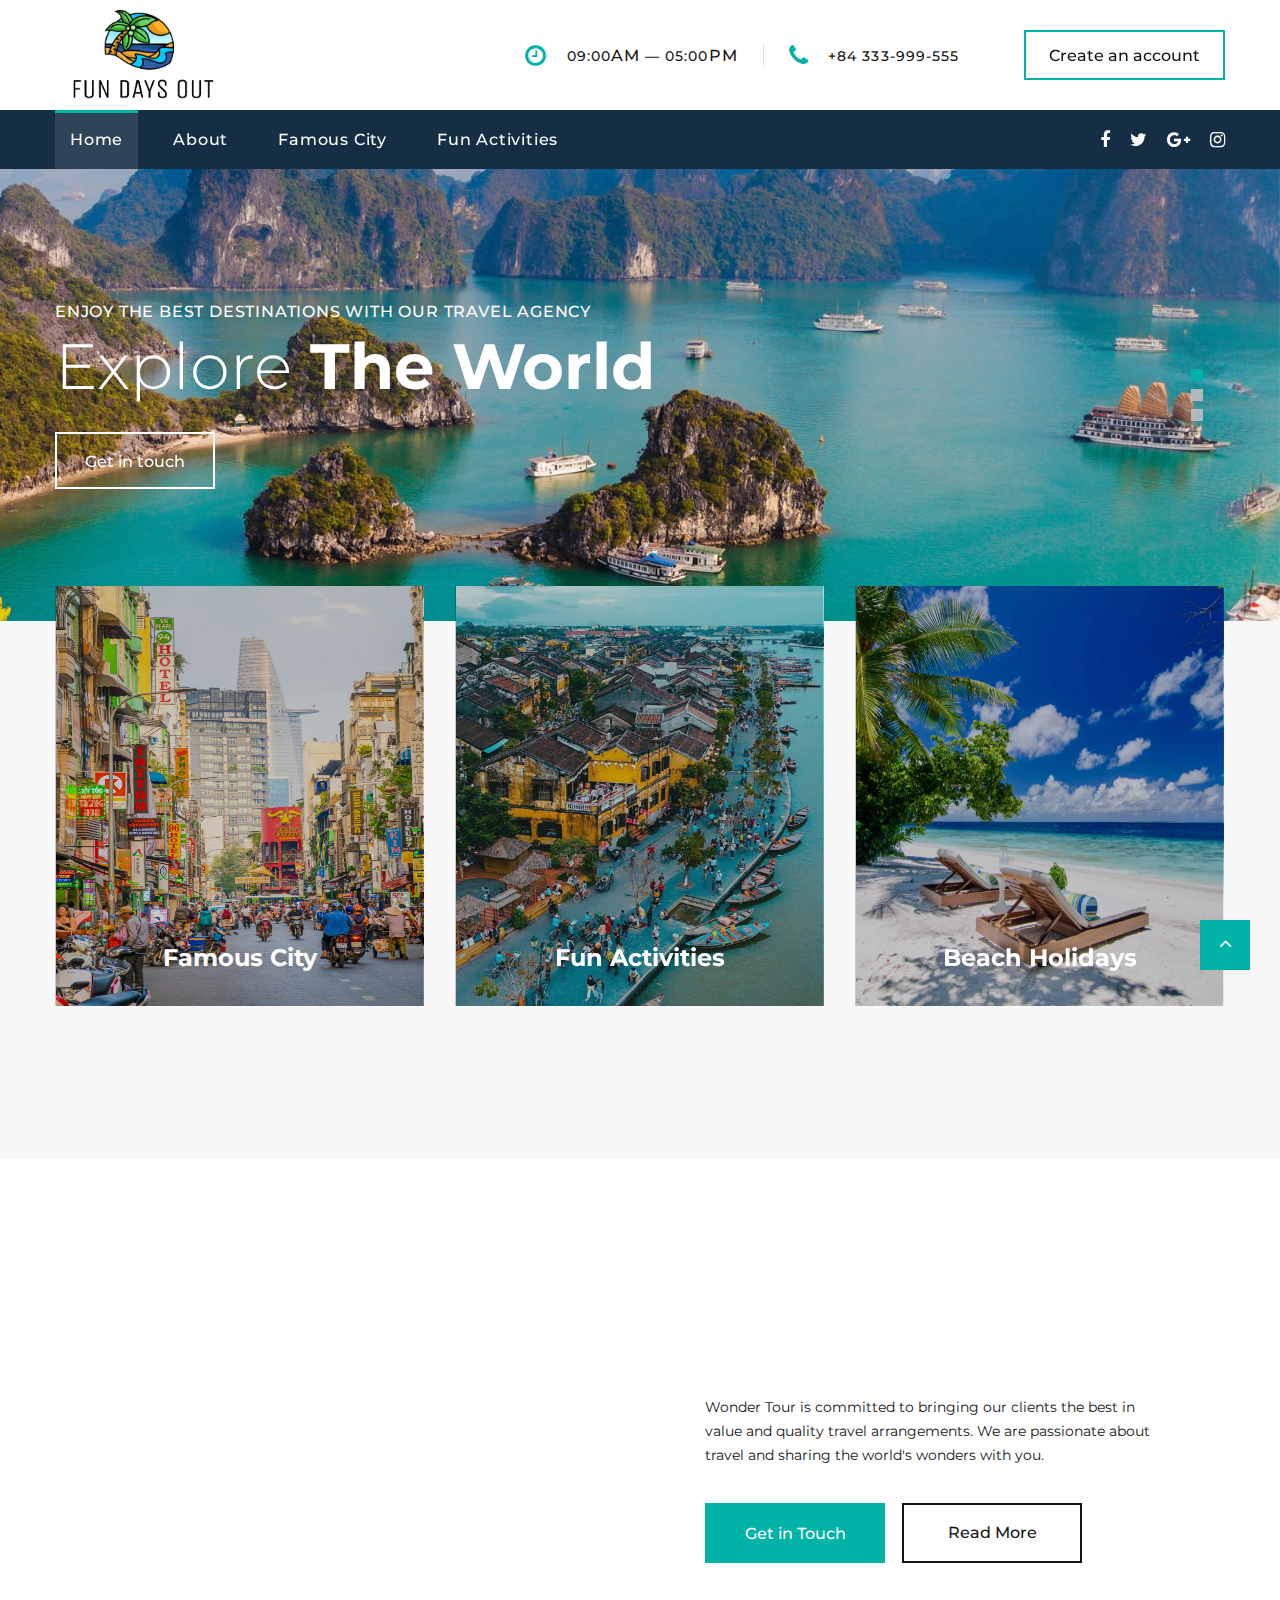
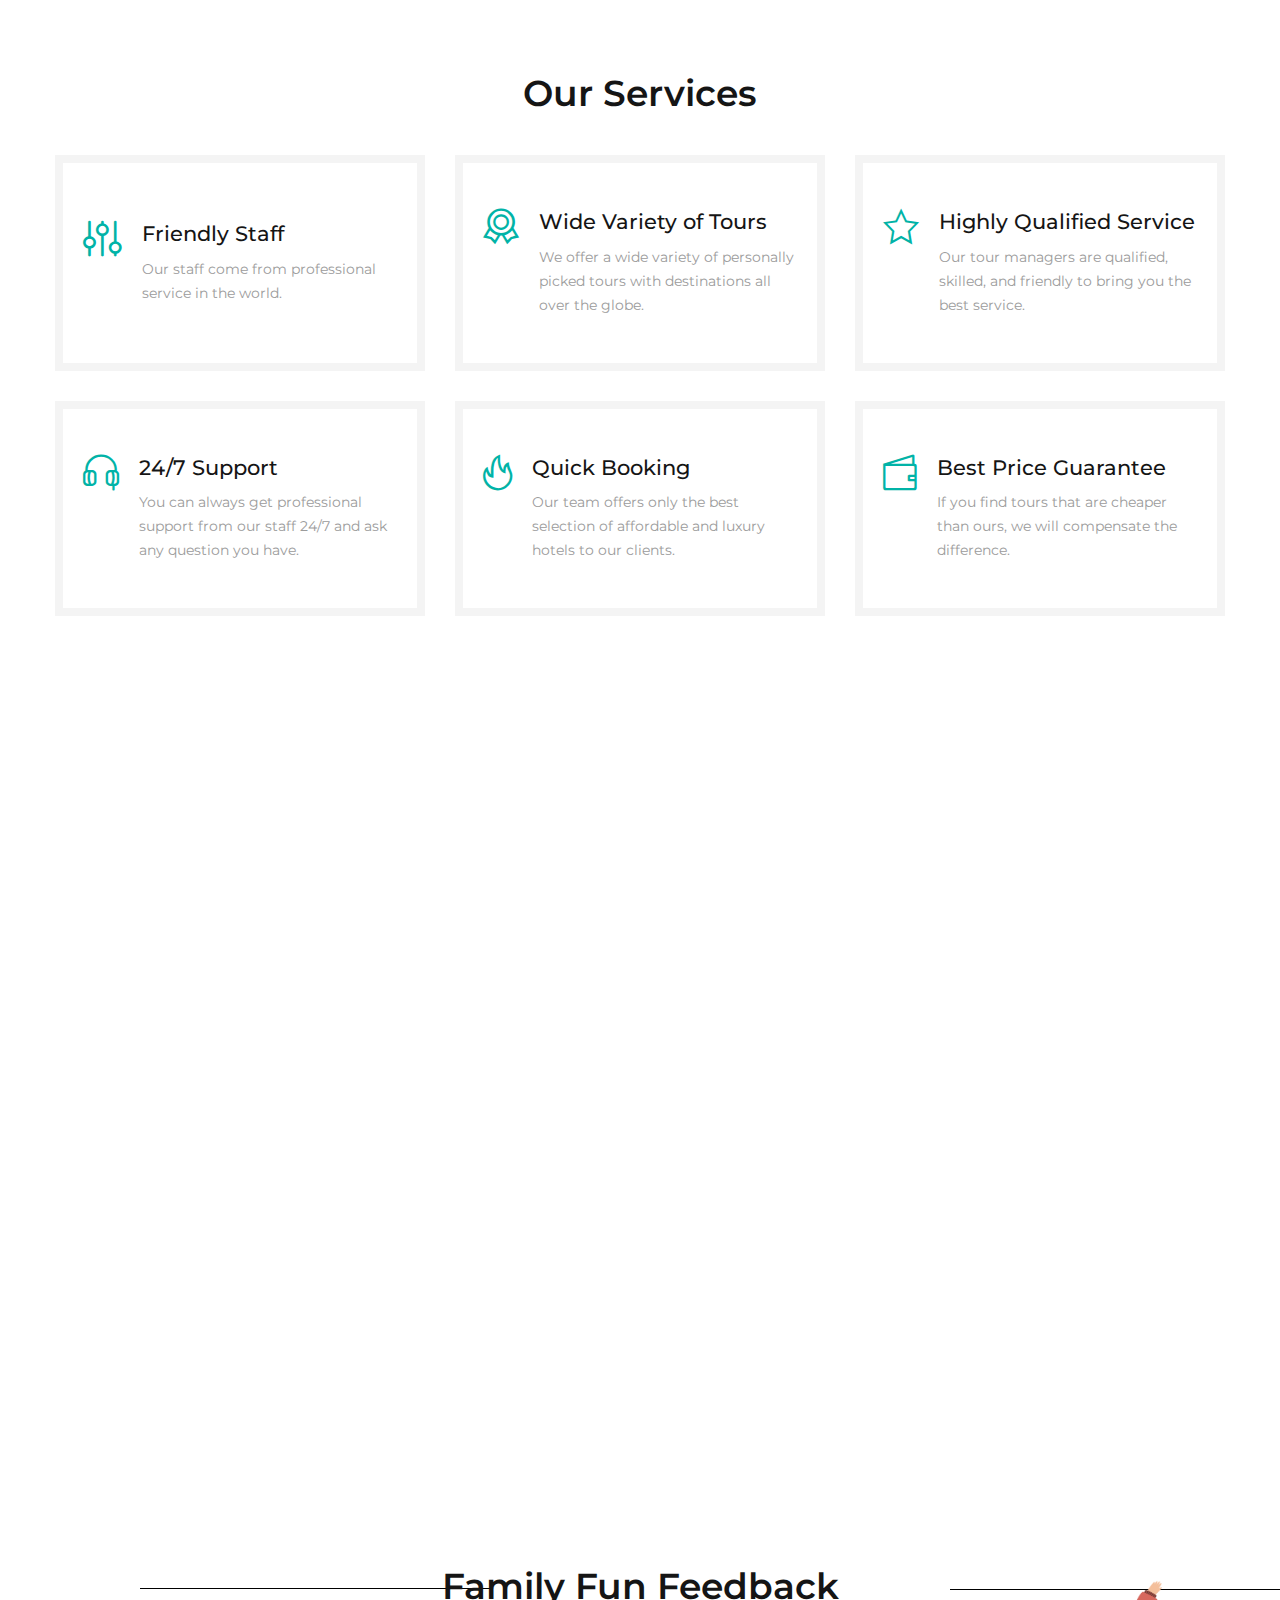
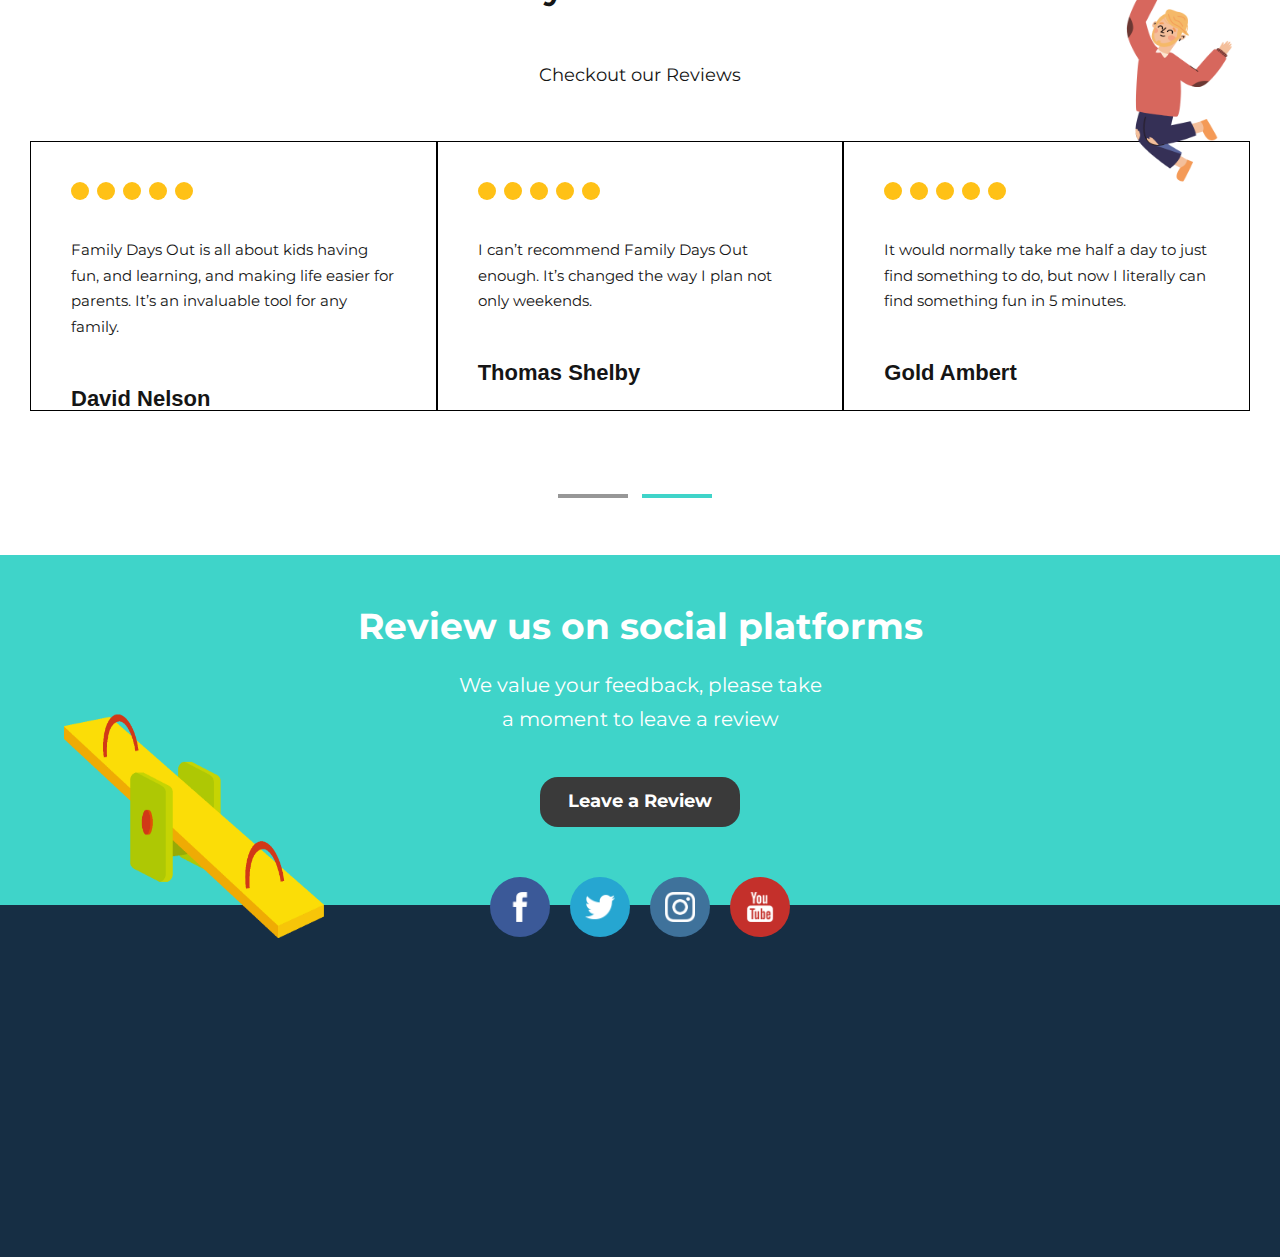
==== index.html @ a9665ef7 "first commit" ====
<!DOCTYPE html>
<html class="wide wow-animation" lang="en">
  <head>
    <title>Home</title>
    <meta name="format-detection" content="telephone=no">
    <meta name="viewport" content="width=device-width, height=device-height, initial-scale=1.0, maximum-scale=1.0, user-scalable=0">
    <meta http-equiv="X-UA-Compatible" content="IE=edge">
    <meta charset="utf-8">
    <link rel="icon" href="images/favicon.ico" type="image/x-icon">
    <!-- Stylesheets-->
    <link rel="stylesheet" type="text/css" href="//fonts.googleapis.com/css?family=Montserrat:400,500,600,700%7CPoppins:400%7CTeko:300,400">
    <link rel="stylesheet" href="css/bootstrap.css">
    <link rel="stylesheet" href="css/fonts.css">
    <link rel="stylesheet" href="css/style.css">
    <style>.ie-panel{display: none;background: #212121;padding: 10px 0;box-shadow: 3px 3px 5px 0 rgba(0,0,0,.3);clear: both;text-align:center;position: relative;z-index: 1;} html.ie-10 .ie-panel, html.lt-ie-10 .ie-panel {display: block;}</style>
  </head>
  <body>
    <div class="ie-panel"><a href="http://windows.microsoft.com/en-US/internet-explorer/"><img src="images/ie8-panel/warning_bar_0000_us.jpg" height="42" width="820" alt="You are using an outdated browser. For a faster, safer browsing experience, upgrade for free today."></a></div>
    <div class="preloader">
      <div class="preloader-body">
        <div class="cssload-container">
          <div class="cssload-speeding-wheel"></div>
        </div>
        <p>Loading...</p>
      </div>
    </div>
      <div class="page">
        <header class="section page-header">
          <!-- RD Navbar-->
          <div class="rd-navbar-wrap">
            <nav class="rd-navbar rd-navbar-corporate" data-layout="rd-navbar-fixed" data-sm-layout="rd-navbar-fixed" data-md-layout="rd-navbar-fixed" data-md-device-layout="rd-navbar-fixed" data-lg-layout="rd-navbar-static" data-lg-device-layout="rd-navbar-fixed" data-xl-layout="rd-navbar-static" data-xl-device-layout="rd-navbar-static" data-xxl-layout="rd-navbar-static" data-xxl-device-layout="rd-navbar-static" data-lg-stick-up-offset="46px" data-xl-stick-up-offset="46px" data-xxl-stick-up-offset="106px" data-lg-stick-up="true" data-xl-stick-up="true" data-xxl-stick-up="true">
              <div class="rd-navbar-collapse-toggle rd-navbar-fixed-element-1" data-rd-navbar-toggle=".rd-navbar-collapse"><span></span></div>
              <div class="rd-navbar-aside-outer">
                <div class="rd-navbar-aside">
                  <!-- RD Navbar Panel-->
                  <div class="rd-navbar-panel">
                    <!-- RD Navbar Toggle-->
                    <button class="rd-navbar-toggle" data-rd-navbar-toggle=".rd-navbar-nav-wrap"><span></span></button>
                    <!-- RD Navbar Brand-->
                    <div class="rd-navbar-brand">
                      <!--Brand--><a class="brand" href="index.html"><img src="images/logo_offical.png" alt="" width="200" height="18" style="width: 170px;"/></a>
                    </div>
                  </div>
                  <div class="rd-navbar-aside-right rd-navbar-collapse">
                    <ul class="rd-navbar-corporate-contacts">
                      <li>
                        <div class="unit unit-spacing-xs">
                          <div class="unit-left"><span class="icon fa fa-clock-o"></span></div>
                          <div class="unit-body">
                            <p>09:00<span>am</span> — 05:00<span>pm</span></p>
                          </div>
                        </div>
                      </li>
                      <li>
                        <div class="unit unit-spacing-xs">
                          <div class="unit-left"><span class="icon fa fa-phone"></span></div>
                          <div class="unit-body"><a class="link-phone" href="tel:#">+84 333-999-555</a></div>
                        </div>
                      </li>
                    </ul><a class="button button-md button-default-outline-2 button-ujarak" href="login.html"> Create an account </a>
                  </div>
                </div>
              </div>
              <div class="rd-navbar-main-outer">
                <div class="rd-navbar-main">
                  <div class="rd-navbar-nav-wrap">
                    <ul class="list-inline list-inline-md rd-navbar-corporate-list-social">
                      <li><a class="icon fa fa-facebook" href="#"></a></li>
                      <li><a class="icon fa fa-twitter" href="#"></a></li>
                      <li><a class="icon fa fa-google-plus" href="#"></a></li>
                      <li><a class="icon fa fa-instagram" href="#"></a></li>
                    </ul>
                    <!-- RD Navbar Nav-->
                    <ul class="rd-navbar-nav">
                      <li class="rd-nav-item active"><a class="rd-nav-link" href="index.html">Home</a>
                      </li>
                      <li class="rd-nav-item"><a class="rd-nav-link" href="about.html">About</a>
                      </li>
                      <li class="rd-nav-item"><a class="rd-nav-link" href="famouseCity.html">Famous City</a>
                      </li>
                      <li class="rd-nav-item"><a class="rd-nav-link" href="FunActivities.html">Fun Activities</a>
                      </li>
                    </ul>
                  </div>
                </div>
              </div>
            </nav>
          </div>
        </header>
        <!-- Swiper-->
        <section class="section swiper-container swiper-slider swiper-slider-corporate swiper-pagination-style-2" data-loop="true" data-autoplay="5000" data-simulate-touch="true" data-nav="false" data-direction="vertical">
          <div class="swiper-wrapper text-left">
            <div class="swiper-slide context-dark" data-slide-bg="images/bien6.jpeg" >
              <div class="swiper-slide-caption section-md">
                <div class="container">
                  <div class="row">
                    <div class="col-md-10">
                      <h6 class="text-uppercase" data-caption-animate="fadeInRight" data-caption-delay="0">Enjoy the Best Destinations with Our Travel Agency</h6>
                      <h2 class="oh font-weight-light" data-caption-animate="slideInUp" data-caption-delay="100"><span>Explore</span><span class="font-weight-bold"> The World</span></h2><a class="button button-default-outline button-ujarak" href="#" data-caption-animate="fadeInLeft" data-caption-delay="0">Get in touch</a>
                    </div>
                  </div>
                </div>
              </div>
            </div>
            <div class="swiper-slide context-dark" data-slide-bg="images/bana2.png">
              <div class="swiper-slide-caption section-md">
                <div class="container">
                  <div class="row">
                    <div class="col-md-10">
                      <h6 class="text-uppercase" data-caption-animate="fadeInRight" data-caption-delay="0">A team of professional Travel Experts</h6>
                      <h2 class="oh font-weight-light" data-caption-animate="slideInUp" data-caption-delay="100"><span>Trust</span><span class="font-weight-bold"> Our Experience</span></h2><a class="button button-default-outline button-ujarak" href="#" data-caption-animate="fadeInLeft" data-caption-delay="0">Get in touch</a>
                    </div>
                  </div>
                </div>
              </div>
            </div>
            <div class="swiper-slide context-dark" data-slide-bg="images/city.jpeg">
              <div class="swiper-slide-caption section-md">
                <div class="container">
                  <div class="row">
                    <div class="col-md-10">
                      <h6 class="text-uppercase" data-caption-animate="fadeInRight" data-caption-delay="0">Build your Next Holiday Trip with Us</h6>
                      <h2 class="oh font-weight-light" data-caption-animate="slideInUp" data-caption-delay="100"><span>Funs</span><span class="font-weight-bold"> thing to do</span></h2><a class="button button-default-outline button-ujarak" href="#" data-caption-animate="fadeInLeft" data-caption-delay="0">Get in touch</a>
                    </div>
                  </div>
                </div>
              </div>
            </div>
          </div>
          <!-- Swiper Pagination-->
          <div class="swiper-pagination"></div>
        </section>
        <!-- Section Box Categories-->
        <section class="section section-lg section-top-1 bg-gray-4">
          <div class="container offset-negative-1">
            <div class="box-categories cta-box-wrap">
              <div class="box-categories-content">
                <div class="row justify-content-center">
                  <div class="col-md-4 wow fadeInDown col-9" data-wow-delay=".2s">
                    <ul class="list-marked-2 box-categories-list">
                      <li><a href="#"><img class="img1" src="images/fmct2.jpeg" alt="" style="width: 368px; height: 420px;"/></a>
                        <h5 class="box-categories-title" style="z-index: 1; ">Famous City</h5>
                      </li>
                    </ul>
                    <div class="opacity1"></div>
                  </div>
                  <div class="col-md-4 wow fadeInDown col-9" data-wow-delay=".2s">
                    <ul class="list-marked-2 box-categories-list">
                      <li><a href="#"><img class="img1" src="images/img3.jpeg" alt="" style="width: 368px; height: 420px;"></a>
                        <h5 class="box-categories-title" style="z-index: 1;">Fun Activities</h5>
                      </li>
                    </ul>
                    <div class="opacity1"></div>
                  </div>
                  <div class="col-md-4 wow fadeInDown col-9" data-wow-delay=".2s">
                    <ul class="list-marked-2 box-categories-list">
                      <li><a href="#"><img class="img1" src="images/beachholiday.jpeg" alt="" style="width: 368px; height: 420px;"> </a>
                        <h5 class="box-categories-title" style="z-index: 1;">Beach Holidays</h5>
                      </li>
                    </ul>
                    <div class="opacity1"></div>
                  </div>
                </div>
              </div>
            </div><a class="link-classic wow fadeInUp" href="#">Other Tours<span></span></a>
            <!-- Owl Carousel-->
          </div>
        </section>

        <!-- Discover New Horizons-->

        <section class="section section-sm section-first bg-default text-md-left">
          <div class="container">
            <div class="row row-50 align-items-center justify-content-center justify-content-xl-between">
              <div class="col-lg-6 text-center wow fadeInUp"><img src="images/beach1.jpeg" alt="" width="556" height="382"/>
              </div>
              <div class="col-lg-6 wow fadeInRight" data-wow-delay=".1s">
                <div class="box-width-lg-470">
                  <h3>Discover New Horizons</h3>
                  <!-- Bootstrap tabs-->
                  <div class="tabs-custom tabs-horizontal tabs-line tabs-line-big tabs-line-style-2 text-center text-md-left" id="tabs-7">
                    <!-- Nav tabs-->
                    <ul class="nav nav-tabs">
                      <li class="nav-item" role="presentation"><a class="nav-link active" href="#tabs-7-1" data-toggle="tab">About us</a></li>
                      <li class="nav-item" role="presentation"><a class="nav-link" href="#tabs-7-2" data-toggle="tab">Why choose us</a></li>
                      <li class="nav-item" role="presentation"><a class="nav-link" href="#tabs-7-3" data-toggle="tab">Our mission</a></li>
                    </ul>
                    <!-- Tab panes-->
                    <div class="tab-content">
                      <div class="tab-pane fade show active" id="tabs-7-1">
                        <p>Wonder Tour is committed to bringing our clients the best in value and quality travel arrangements. We are passionate about travel and sharing the world's wonders with you.</p>
                        <div class="group-md group-middle"><a class="button button-secondary button-pipaluk" href="contact-us.html">Get in Touch</a><a class="button button-black-outline button-md" href="about.html">Read More</a></div>
                      </div>
                      <div class="tab-pane fade" id="tabs-7-2">
                        <p>We are proud to offer excellent quality and value for money in our tours, which give you the chance to experience your chosen destination in an authentic and exciting way.</p>
                        <div class="group-md group-middle"><a class="button button-secondary button-pipaluk" href="contact-us.html">Get in Touch</a><a class="button button-black-outline button-md" href="about.html">Read More</a></div>
                      </div>
                      <div class="tab-pane fade" id="tabs-7-3">
                        <p>Our mission is to provide the ultimate travel planning experience while becoming a one-stop shop for every travel service available in the industry.</p>
                        <div class="group-md group-middle"><a class="button button-secondary button-pipaluk" href="contact-us.html">Get in Touch</a><a class="button button-black-outline button-md" href="about.html">Read More</a></div>
                      </div>
                    </div>
                  </div>
                </div>
              </div>
            </div>
          </div>
        </section>
        <!--	Our Services-->
        <section class="section section-sm">
          <div class="container">
            <h3>Our Services</h3>
            <div class="row row-30">
              <div class="col-sm-6 col-lg-4">
                <article class="box-icon-classic">
                  <div class="unit box-icon-classic-body flex-column flex-md-row text-md-left flex-lg-column text-lg-center flex-xl-row text-xl-left">
                    <div class="unit-left">
                      <div class="box-icon-classic-icon fl-bigmug-line-equalization3"></div>
                    </div>
                    <div class="unit-body">
                      <h5 class="box-icon-classic-title"><a href="#">Friendly Staff</a></h5>
                      <p class="box-icon-classic-text">Our staff come from professional service in the world.</p>
                    </div>
                  </div>
                </article>
              </div>
              <div class="col-sm-6 col-lg-4">
                <article class="box-icon-classic">
                  <div class="unit box-icon-classic-body flex-column flex-md-row text-md-left flex-lg-column text-lg-center flex-xl-row text-xl-left">
                    <div class="unit-left">
                      <div class="box-icon-classic-icon fl-bigmug-line-circular220"></div>
                    </div>
                    <div class="unit-body">
                      <h5 class="box-icon-classic-title"><a href="#">Wide Variety of Tours</a></h5>
                      <p class="box-icon-classic-text">We offer a wide variety of personally picked tours with destinations all over the globe.</p>
                    </div>
                  </div>
                </article>
              </div>
              <div class="col-sm-6 col-lg-4">
                <article class="box-icon-classic">
                  <div class="unit box-icon-classic-body flex-column flex-md-row text-md-left flex-lg-column text-lg-center flex-xl-row text-xl-left">
                    <div class="unit-left">
                      <div class="box-icon-classic-icon fl-bigmug-line-favourites5"></div>
                    </div>
                    <div class="unit-body">
                      <h5 class="box-icon-classic-title"><a href="#">Highly Qualified Service</a></h5>
                      <p class="box-icon-classic-text">Our tour managers are qualified, skilled, and friendly to bring you the best service.</p>
                    </div>
                  </div>
                </article>
              </div>
              <div class="col-sm-6 col-lg-4">
                <article class="box-icon-classic">
                  <div class="unit box-icon-classic-body flex-column flex-md-row text-md-left flex-lg-column text-lg-center flex-xl-row text-xl-left">
                    <div class="unit-left">
                      <div class="box-icon-classic-icon fl-bigmug-line-headphones32"></div>
                    </div>
                    <div class="unit-body">
                      <h5 class="box-icon-classic-title"><a href="#">24/7 Support</a></h5>
                      <p class="box-icon-classic-text">You can always get professional support from our staff 24/7 and ask any question you have.</p>
                    </div>
                  </div>
                </article>
              </div>
              <div class="col-sm-6 col-lg-4">
                <article class="box-icon-classic">
                  <div class="unit box-icon-classic-body flex-column flex-md-row text-md-left flex-lg-column text-lg-center flex-xl-row text-xl-left">
                    <div class="unit-left">
                      <div class="box-icon-classic-icon fl-bigmug-line-hot67"></div>
                    </div>
                    <div class="unit-body">
                      <h5 class="box-icon-classic-title"><a href="#">Quick Booking</a></h5>
                      <p class="box-icon-classic-text">Our team offers only the best selection of affordable and luxury hotels to our clients.</p>
                    </div>
                  </div>
                </article>
              </div>
              <div class="col-sm-6 col-lg-4">
                <article class="box-icon-classic">
                  <div class="unit box-icon-classic-body flex-column flex-md-row text-md-left flex-lg-column text-lg-center flex-xl-row text-xl-left">
                    <div class="unit-left">
                      <div class="box-icon-classic-icon fl-bigmug-line-wallet26"></div>
                    </div>
                    <div class="unit-body">
                      <h5 class="box-icon-classic-title"><a href="#">Best Price Guarantee</a></h5>
                      <p class="box-icon-classic-text">If you find tours that are cheaper than ours, we will compensate the difference.</p>
                    </div>
                  </div>
                </article>
              </div>
            </div>
          </div>
        </section>
        <!-- Hot tours-->
        <section class="section section-sm bg-default">
          <div class="container">
            <h3 class="oh-desktop"><span class="d-inline-block wow slideInDown">Hot Tours</span></h3>
            <div class="row row-sm row-40 row-md-50">
              <div class="col-sm-6 col-md-12 wow fadeInRight">
                <!-- Product Big-->
                <article class="product-big">
                  <div class="unit flex-column flex-md-row align-items-md-stretch">
                    <div class="unit-left"><a class="product-big-figure" href="#"><img src="images/da-nang-beach.jpeg" alt="" width="600" height="366"/></a></div>
                    <div class="unit-body">
                      <div class="product-big-body">
                        <h5 class="product-big-title"><a href="#">Phu Quoc, Viet Nam</a></h5>
                        <div class="group-sm group-middle justify-content-start">
                          <div class="product-big-rating"><span class="icon material-icons-star"></span><span class="icon material-icons-star"></span><span class="icon material-icons-star"></span><span class="icon material-icons-star"></span><span class="icon material-icons-star_half"></span></div><a class="product-big-reviews" href="#">4 customer reviews</a>
                        </div>
                        <p class="product-big-text">Phu Quoc is home to many of the most beautiful beaches in Vietnam. As an island located on the sea, the climate here is very cool</p><a class="button button-black-outline button-ujarak" href="#">Buy This Tour</a>
                        <div class="product-big-price-wrap"><span class="product-big-price">$790</span></div>
                      </div>
                    </div>
                  </div>
                </article>
              </div>
              <div class="col-sm-6 col-md-12 wow fadeInLeft">
                <!-- Product Big-->
                <article class="product-big">
                  <div class="unit flex-column flex-md-row align-items-md-stretch">
                    <div class="unit-left"><a class="product-big-figure" href="#"><img src="images/pottery.jpeg" alt="" width="600" height="366"/></a></div>
                    <div class="unit-body">
                      <div class="product-big-body">
                        <h5 class="product-big-title"><a href="#">Lang Gom Bat Trang</a></h5>
                        <div class="group-sm group-middle justify-content-start">
                          <div class="product-big-rating"><span class="icon material-icons-star"></span><span class="icon material-icons-star"></span><span class="icon material-icons-star"></span><span class="icon material-icons-star"></span><span class="icon material-icons-star_half"></span></div><a class="product-big-reviews" href="#">5 customer reviews</a>
                        </div>
                        <p class="product-big-text">This is the place where artisans create extremely skillful and intricately carved handicrafts</p><a class="button button-black-outline button-ujarak" href="#">Buy This Tour</a>
                        <div class="product-big-price-wrap"><span class="product-big-price" id="lineth">$89</span></div>
                      </div>
                    </div>
                  </div>
                </article>

                
              </div>
            </div>
          </div>
        </section>
        <!-- Feedback -->
        <div class="containerFeedback">
          <div class="headFeedback"">
            <h3 class="font">Family Fun Feedback</h3>
            <div style="height: 1px; width:350px; background-color: black; margin-left: 140px; margin-top: -20px;"></div>
            <div style="height: 1px; width:350px; background-color: black; margin-left: 950px; margin-top: 0px;"></div>
            <p class="font" style="margin-top: 70px; font-size: 18px;">Checkout our Reviews</p>
            <div class="fb-box">
              <div class="fback">
                <div class="rattingbar">
                  <ul>
                    <li class="activee"></li>
                    <li class="activee"></li>
                    <li class="activee"></li>
                    <li class="activee"></li>
                    <li class="activee"></li>
                  </ul>
                </div>
                  <div class="proContent" >Family Days Out is all about kids having fun, and learning, and making life easier for parents. It’s an invaluable tool for any family.</div>
                  <div class="nameProContent"> David Nelson</div>
                <!-- </div> -->
              </div>
              <div class="fback">
                <div class="rattingbar">
                  <ul>
                    <li class="activee"></li>
                    <li class="activee"></li>
                    <li class="activee"></li>
                    <li class="activee"></li>
                    <li class="activee"></li>
                  </ul>
                </div>
                  <div class="proContent">I can’t recommend Family Days Out enough. It’s changed the way I plan not only weekends.</div>
                  <div class="nameProContent"> Thomas Shelby</div>
              </div>
              <div class="fback">
                <div class="rattingbar">
                  <ul>
                    <li class="activee"></li>
                    <li class="activee"></li>
                    <li class="activee"></li>
                    <li class="activee"></li>
                    <li class="activee"></li>
                  </ul>
                </div>
                  <div class="proContent">It would normally take me half a day to just find something to do, but now I literally can find something fun in 5 minutes.</div>
                  <div class="nameProContent"> Gold Ambert</div>
              </div>
            </div>
          </div>
        </div>

        <div class="Spam">
          <button id="spam1"></button>
          <button id="spam2"></button>
        </div>

        <img src="images/dancingMan.png" id="dancingMan">

        <!-- prefooter -->
        <div class="preFooter">
          <h3 class="h3Footer"> Review us on social platforms</h3>
          <p class="pFooter">We value your feedback, please take <br> a moment to leave a review</p>
          
          <a href="./rating.html">
            <button class="btnFooter" > Leave a Review </button>
          </a>

          <div class="circle">
            <div class="circleK" style="background-color: #3b5998;">
              <div class="socialIcon" id="iconFb"><img class="styleIcon" src="images/fbultimate.png"></div>
            </div>
            <div class="circleK" style="background-color: #26a6d1;">
              <div class="socialIcon" id="iconTw"><img class="styleIcon" src="images/twitter-xxl.png"></div>
            </div>
            <div class="circleK" style="background-color: #3f729b;">
              <div class="socialIcon" id="iconIg"><img class="styleIcon" src="images/igultimate.png"></div>
            </div>
            <div class="circleK" style="background-color: #c4302b;">
              <div class="socialIcon" id="iconYtb"><img class="styleIcon" src="images/ytbultimate.png"></div>
            </div>
          </div>
    
          <div class="allIcon">
            <!-- <div class="socialIcon"><img class="styleIcon" src="images/facebook-app-symbol.png"></div>
            <div class="socialIcon"><img class="styleIcon" src="images/twitter.png"></div>
            <div class="socialIcon"><img class="styleIcon" src="images/instagram.png"></div>
            <div class="socialIcon"><img class="styleIcon" src="images/youtube.png"></div> -->
          </div>

          <img src="images/bapbenh.png" id="bapbenh">
        </div>



        <!-- Page Footer-->
        <footer style="margin-top: 0px" class="section footer-corporate context-dark">
          <div class="footer-corporate-inset">
            <div class="container">
              <div class="row row-40 justify-content-lg-between">
                <div class="col-sm-6 col-md-12 col-lg-3 col-xl-4">
                  <div class="oh-desktop">
                    <div class="wow slideInRight" data-wow-delay="0s">
                      <h6 class="text-spacing-100 text-uppercase">Contact us</h6>
                      <ul class="footer-contacts d-inline-block d-sm-block"
                        <li>
                          <div class="unit">
                            <div class="unit-left"><span class="icon fa fa-phone"></span></div>
                            <div class="unit-body"><a class="link-phone" href="tel:#">+84 333-999-555</a></div>
                          </div>
                        </li>
                        <li>
                          <div class="unit">
                            <div class="unit-left"><span class="icon fa fa-envelope"></span></div>

                            <div class="unit-body"><a class="link-aemail" href="mailto:#">vietnam.travel@gmail.com</a></div>
                          </div>
                        </li>
                        <li>
                          <div class="unit">
                            <div class="unit-left"><span class="icon fa fa-location-arrow"></span></div>
                            <div class="unit-body"><a class="link-location" href="#">140 Hang Bong, Ha Noi, Viet Nam</a></div>
                          </div>
                        </li>
                      </ul>
                    </div>
                  </div>
                </div>
                <div class="col-sm-6 col-md-5 col-lg-3 col-xl-4">
                  <div class="oh-desktop">
                    <div class="wow slideInDown" data-wow-delay="0s">
                      <h6 class="text-spacing-100 text-uppercase">Popular news</h6>
                      <!-- Post Minimal 2-->
                      <article class="post post-minimal-2">
                        <p class="post-minimal-2-title"><a href="#">Your Personal Guide to 5 Best Places to Visit on Earth</a></p>
                        <div class="post-minimal-2-time">
                          <time datetime="2019-05-04">May 04, 2019</time>
                        </div>
                      </article>
                      <!-- Post Minimal 2-->
                      <article class="post post-minimal-2">
                        <p class="post-minimal-2-title"><a href="#">Top 10 Hotels: Rating by Wonder Tour Travel Experts</a></p>
                        <div class="post-minimal-2-time">
                          <time datetime="2019-05-04">May 04, 2019</time>
                        </div>
                      </article>
                    </div>
                  </div>
                </div>
                <div class="col-sm-11 col-md-7 col-lg-5 col-xl-4">
                  <div class="oh-desktop">
                    <div class="wow slideInLeft" data-wow-delay="0s">
                      <h6 class="text-spacing-100 text-uppercase">Quick links</h6>
                      <ul class="row-6 list-0 list-marked list-marked-md list-marked-secondary list-custom-2">
                        <li><a href="about.html">About us</a></li>
                        <li><a href="#">Our Tours</a></li>
                        <li><a href="#">Our Team</a></li>
                        <li><a href="#">Gallery</a></li>
                        <li><a href="#">Blog</a></li>
                      </ul>
                      <div class="group-md group-middle justify-content-sm-start"><a class="button button-lg button-primary button-ujarak" href="#">Get in touch</a></div>
                    </div>
                  </div>
                </div>
              </div>
            </div>
          </div>
        </footer>
      </div>
    <!-- Global Mailform Output-->
    <div class="snackbars" id="form-output-global"></div>





    
    <!-- Javascript-->
    <script src="js/core.min.js"></script>
    <script src="js/script.js"></script>
  </body>
</html>
---- css/fonts.css ----
/*
*
* Fonts
*//*
*
* Font Awesome Icons 4.7.0
* --------------------------------------------------
*/@font-face {	font-family: 'FontAwesome';	src: url("../fonts/fontawesome-webfont.eot?v=4.7.0");	src: url("../fonts/fontawesome-webfont.eot?#iefix&v=4.7.0") format("embedded-opentype"), url("../fonts/fontawesome-webfont.woff2?v=4.7.0") format("woff2"), url("../fonts/fontawesome-webfont.woff?v=4.7.0") format("woff"), url("../fonts/fontawesome-webfont.ttf?v=4.7.0") format("truetype"), url("../fonts/fontawesome-webfont.svg?v=4.7.0#fontawesomeregular") format("svg");	font-weight: normal;	font-style: normal;}.fa {	display: inline-block;	font-family: 'FontAwesome';	font-size: inherit;	text-rendering: auto;	-webkit-font-smoothing: antialiased;	-moz-osx-font-smoothing: grayscale;}[class*='fa-']:before {	font-weight: 400;	font-family: 'FontAwesome';}/* makes the font 33% larger relative to the icon container */.fa-lg {	font-size: 1.33333333em;	line-height: 0.75em;	vertical-align: -15%;}.fa-2x {	font-size: 2em;}.fa-3x {	font-size: 3em;}.fa-4x {	font-size: 4em;}.fa-5x {	font-size: 5em;}.fa-fw {	width: 1.28571429em;	text-align: center;}.fa-ul {	padding-left: 0;	margin-left: 2.14285714em;	list-style-type: none;}.fa-ul > li {	position: relative;}.fa-li {	position: absolute;	left: -2.14285714em;	width: 2.14285714em;	top: 0.14285714em;	text-align: center;}.fa-li.fa-lg {	left: -1.85714286em;}.fa-border {	padding: .2em .25em .15em;	border: solid 0.08em #eeeeee;	border-radius: .1em;}.fa-pull-left {	float: left;}.fa-pull-right {	float: right;}.fa.fa-pull-left {	margin-right: .3em;}.fa.fa-pull-right {	margin-left: .3em;}/* Deprecated as of 4.4.0 */.pull-right {	float: right;}.pull-left {	float: left;}.fa.pull-left {	margin-right: .3em;}.fa.pull-right {	margin-left: .3em;}.fa-spin {	-webkit-animation: fa-spin 2s infinite linear;	animation: fa-spin 2s infinite linear;}.fa-pulse {	-webkit-animation: fa-spin 1s infinite steps(8);	animation: fa-spin 1s infinite steps(8);}@-webkit-keyframes fa-spin {	0% {		-webkit-transform: rotate(0deg);		transform: rotate(0deg);	}	100% {		-webkit-transform: rotate(359deg);		transform: rotate(359deg);	}}@keyframes fa-spin {	0% {		-webkit-transform: rotate(0deg);		transform: rotate(0deg);	}	100% {		-webkit-transform: rotate(359deg);		transform: rotate(359deg);	}}.fa-rotate-90 {	-ms-filter: "progid:DXImageTransform.Microsoft.BasicImage(rotation=1)";	-webkit-transform: rotate(90deg);	-ms-transform: rotate(90deg);	transform: rotate(90deg);}.fa-rotate-180 {	-ms-filter: "progid:DXImageTransform.Microsoft.BasicImage(rotation=2)";	-webkit-transform: rotate(180deg);	-ms-transform: rotate(180deg);	transform: rotate(180deg);}.fa-rotate-270 {	-ms-filter: "progid:DXImageTransform.Microsoft.BasicImage(rotation=3)";	-webkit-transform: rotate(270deg);	-ms-transform: rotate(270deg);	transform: rotate(270deg);}.fa-flip-horizontal {	-ms-filter: "progid:DXImageTransform.Microsoft.BasicImage(rotation=0, mirror=1)";	-webkit-transform: scale(-1, 1);	-ms-transform: scale(-1, 1);	transform: scale(-1, 1);}.fa-flip-vertical {	-ms-filter: "progid:DXImageTransform.Microsoft.BasicImage(rotation=2, mirror=1)";	-webkit-transform: scale(1, -1);	-ms-transform: scale(1, -1);	transform: scale(1, -1);}:root .fa-rotate-90,:root .fa-rotate-180,:root .fa-rotate-270,:root .fa-flip-horizontal,:root .fa-flip-vertical {	filter: none;}.fa-stack {	position: relative;	display: inline-block;	width: 2em;	height: 2em;	line-height: 2em;	vertical-align: middle;}.fa-stack-1x,.fa-stack-2x {	position: absolute;	left: 0;	width: 100%;	text-align: center;}.fa-stack-1x {	line-height: inherit;}.fa-stack-2x {	font-size: 2em;}.fa-inverse {	color: #ffffff;}/* Font Awesome uses the Unicode Private Use Area (PUA) to ensure screen
   readers do not read off random characters that represent icons */.fa-glass:before {	content: "\f000";}.fa-music:before {	content: "\f001";}.fa-search:before {	content: "\f002";}.fa-envelope-o:before {	content: "\f003";}.fa-heart:before {	content: "\f004";}.fa-star:before {	content: "\f005";}.fa-star-o:before {	content: "\f006";}.fa-user:before {	content: "\f007";}.fa-film:before {	content: "\f008";}.fa-th-large:before {	content: "\f009";}.fa-th:before {	content: "\f00a";}.fa-th-list:before {	content: "\f00b";}.fa-check:before {	content: "\f00c";}.fa-remove:before,.fa-close:before,.fa-times:before {	content: "\f00d";}.fa-search-plus:before {	content: "\f00e";}.fa-search-minus:before {	content: "\f010";}.fa-power-off:before {	content: "\f011";}.fa-signal:before {	content: "\f012";}.fa-gear:before,.fa-cog:before {	content: "\f013";}.fa-trash-o:before {	content: "\f014";}.fa-home:before {	content: "\f015";}.fa-file-o:before {	content: "\f016";}.fa-clock-o:before {	content: "\f017";}.fa-road:before {	content: "\f018";}.fa-download:before {	content: "\f019";}.fa-arrow-circle-o-down:before {	content: "\f01a";}.fa-arrow-circle-o-up:before {	content: "\f01b";}.fa-inbox:before {	content: "\f01c";}.fa-play-circle-o:before {	content: "\f01d";}.fa-rotate-right:before,.fa-repeat:before {	content: "\f01e";}.fa-refresh:before {	content: "\f021";}.fa-list-alt:before {	content: "\f022";}.fa-lock:before {	content: "\f023";}.fa-flag:before {	content: "\f024";}.fa-headphones:before {	content: "\f025";}.fa-volume-off:before {	content: "\f026";}.fa-volume-down:before {	content: "\f027";}.fa-volume-up:before {	content: "\f028";}.fa-qrcode:before {	content: "\f029";}.fa-barcode:before {	content: "\f02a";}.fa-tag:before {	content: "\f02b";}.fa-tags:before {	content: "\f02c";}.fa-book:before {	content: "\f02d";}.fa-bookmark:before {	content: "\f02e";}.fa-print:before {	content: "\f02f";}.fa-camera:before {	content: "\f030";}.fa-font:before {	content: "\f031";}.fa-bold:before {	content: "\f032";}.fa-italic:before {	content: "\f033";}.fa-text-height:before {	content: "\f034";}.fa-text-width:before {	content: "\f035";}.fa-align-left:before {	content: "\f036";}.fa-align-center:before {	content: "\f037";}.fa-align-right:before {	content: "\f038";}.fa-align-justify:before {	content: "\f039";}.fa-list:before {	content: "\f03a";}.fa-dedent:before,.fa-outdent:before {	content: "\f03b";}.fa-indent:before {	content: "\f03c";}.fa-video-camera:before {	content: "\f03d";}.fa-photo:before,.fa-image:before,.fa-picture-o:before {	content: "\f03e";}.fa-pencil:before {	content: "\f040";}.fa-map-marker:before {	content: "\f041";}.fa-adjust:before {	content: "\f042";}.fa-tint:before {	content: "\f043";}.fa-edit:before,.fa-pencil-square-o:before {	content: "\f044";}.fa-share-square-o:before {	content: "\f045";}.fa-check-square-o:before {	content: "\f046";}.fa-arrows:before {	content: "\f047";}.fa-step-backward:before {	content: "\f048";}.fa-fast-backward:before {	content: "\f049";}.fa-backward:before {	content: "\f04a";}.fa-play:before {	content: "\f04b";}.fa-pause:before {	content: "\f04c";}.fa-stop:before {	content: "\f04d";}.fa-forward:before {	content: "\f04e";}.fa-fast-forward:before {	content: "\f050";}.fa-step-forward:before {	content: "\f051";}.fa-eject:before {	content: "\f052";}.fa-chevron-left:before {	content: "\f053";}.fa-chevron-right:before {	content: "\f054";}.fa-plus-circle:before {	content: "\f055";}.fa-minus-circle:before {	content: "\f056";}.fa-times-circle:before {	content: "\f057";}.fa-check-circle:before {	content: "\f058";}.fa-question-circle:before {	content: "\f059";}.fa-info-circle:before {	content: "\f05a";}.fa-crosshairs:before {	content: "\f05b";}.fa-times-circle-o:before {	content: "\f05c";}.fa-check-circle-o:before {	content: "\f05d";}.fa-ban:before {	content: "\f05e";}.fa-arrow-left:before {	content: "\f060";}.fa-arrow-right:before {	content: "\f061";}.fa-arrow-up:before {	content: "\f062";}.fa-arrow-down:before {	content: "\f063";}.fa-mail-forward:before,.fa-share:before {	content: "\f064";}.fa-expand:before {	content: "\f065";}.fa-compress:before {	content: "\f066";}.fa-plus:before {	content: "\f067";}.fa-minus:before {	content: "\f068";}.fa-asterisk:before {	content: "\f069";}.fa-exclamation-circle:before {	content: "\f06a";}.fa-gift:before {	content: "\f06b";}.fa-leaf:before {	content: "\f06c";}.fa-fire:before {	content: "\f06d";}.fa-eye:before {	content: "\f06e";}.fa-eye-slash:before {	content: "\f070";}.fa-warning:before,.fa-exclamation-triangle:before {	content: "\f071";}.fa-plane:before {	content: "\f072";}.fa-calendar:before {	content: "\f073";}.fa-random:before {	content: "\f074";}.fa-comment:before {	content: "\f075";}.fa-magnet:before {	content: "\f076";}.fa-chevron-up:before {	content: "\f077";}.fa-chevron-down:before {	content: "\f078";}.fa-retweet:before {	content: "\f079";}.fa-shopping-cart:before {	content: "\f07a";}.fa-folder:before {	content: "\f07b";}.fa-folder-open:before {	content: "\f07c";}.fa-arrows-v:before {	content: "\f07d";}.fa-arrows-h:before {	content: "\f07e";}.fa-bar-chart-o:before,.fa-bar-chart:before {	content: "\f080";}.fa-twitter-square:before {	content: "\f081";}.fa-facebook-square:before {	content: "\f082";}.fa-camera-retro:before {	content: "\f083";}.fa-key:before {	content: "\f084";}.fa-gears:before,.fa-cogs:before {	content: "\f085";}.fa-comments:before {	content: "\f086";}.fa-thumbs-o-up:before {	content: "\f087";}.fa-thumbs-o-down:before {	content: "\f088";}.fa-star-half:before {	content: "\f089";}.fa-heart-o:before {	content: "\f08a";}.fa-sign-out:before {	content: "\f08b";}.fa-linkedin-square:before {	content: "\f08c";}.fa-thumb-tack:before {	content: "\f08d";}.fa-external-link:before {	content: "\f08e";}.fa-sign-in:before {	content: "\f090";}.fa-trophy:before {	content: "\f091";}.fa-github-square:before {	content: "\f092";}.fa-upload:before {	content: "\f093";}.fa-lemon-o:before {	content: "\f094";}.fa-phone:before {	content: "\f095";}.fa-square-o:before {	content: "\f096";}.fa-bookmark-o:before {	content: "\f097";}.fa-phone-square:before {	content: "\f098";}.fa-twitter:before {	content: "\f099";}.fa-facebook-f:before,.fa-facebook:before {	content: "\f09a";}.fa-github:before {	content: "\f09b";}.fa-unlock:before {	content: "\f09c";}.fa-credit-card:before {	content: "\f09d";}.fa-feed:before,.fa-rss:before {	content: "\f09e";}.fa-hdd-o:before {	content: "\f0a0";}.fa-bullhorn:before {	content: "\f0a1";}.fa-bell:before {	content: "\f0f3";}.fa-certificate:before {	content: "\f0a3";}.fa-hand-o-right:before {	content: "\f0a4";}.fa-hand-o-left:before {	content: "\f0a5";}.fa-hand-o-up:before {	content: "\f0a6";}.fa-hand-o-down:before {	content: "\f0a7";}.fa-arrow-circle-left:before {	content: "\f0a8";}.fa-arrow-circle-right:before {	content: "\f0a9";}.fa-arrow-circle-up:before {	content: "\f0aa";}.fa-arrow-circle-down:before {	content: "\f0ab";}.fa-globe:before {	content: "\f0ac";}.fa-wrench:before {	content: "\f0ad";}.fa-tasks:before {	content: "\f0ae";}.fa-filter:before {	content: "\f0b0";}.fa-briefcase:before {	content: "\f0b1";}.fa-arrows-alt:before {	content: "\f0b2";}.fa-group:before,.fa-users:before {	content: "\f0c0";}.fa-chain:before,.fa-link:before {	content: "\f0c1";}.fa-cloud:before {	content: "\f0c2";}.fa-flask:before {	content: "\f0c3";}.fa-cut:before,.fa-scissors:before {	content: "\f0c4";}.fa-copy:before,.fa-files-o:before {	content: "\f0c5";}.fa-paperclip:before {	content: "\f0c6";}.fa-save:before,.fa-floppy-o:before {	content: "\f0c7";}.fa-square:before {	content: "\f0c8";}.fa-navicon:before,.fa-reorder:before,.fa-bars:before {	content: "\f0c9";}.fa-list-ul:before {	content: "\f0ca";}.fa-list-ol:before {	content: "\f0cb";}.fa-strikethrough:before {	content: "\f0cc";}.fa-underline:before {	content: "\f0cd";}.fa-table:before {	content: "\f0ce";}.fa-magic:before {	content: "\f0d0";}.fa-truck:before {	content: "\f0d1";}.fa-pinterest:before {	content: "\f0d2";}.fa-pinterest-square:before {	content: "\f0d3";}.fa-google-plus-square:before {	content: "\f0d4";}.fa-google-plus:before {	content: "\f0d5";}.fa-money:before {	content: "\f0d6";}.fa-caret-down:before {	content: "\f0d7";}.fa-caret-up:before {	content: "\f0d8";}.fa-caret-left:before {	content: "\f0d9";}.fa-caret-right:before {	content: "\f0da";}.fa-columns:before {	content: "\f0db";}.fa-unsorted:before,.fa-sort:before {	content: "\f0dc";}.fa-sort-down:before,.fa-sort-desc:before {	content: "\f0dd";}.fa-sort-up:before,.fa-sort-asc:before {	content: "\f0de";}.fa-envelope:before {	content: "\f0e0";}.fa-linkedin:before {	content: "\f0e1";}.fa-rotate-left:before,.fa-undo:before {	content: "\f0e2";}.fa-legal:before,.fa-gavel:before {	content: "\f0e3";}.fa-dashboard:before,.fa-tachometer:before {	content: "\f0e4";}.fa-comment-o:before {	content: "\f0e5";}.fa-comments-o:before {	content: "\f0e6";}.fa-flash:before,.fa-bolt:before {	content: "\f0e7";}.fa-sitemap:before {	content: "\f0e8";}.fa-umbrella:before {	content: "\f0e9";}.fa-paste:before,.fa-clipboard:before {	content: "\f0ea";}.fa-lightbulb-o:before {	content: "\f0eb";}.fa-exchange:before {	content: "\f0ec";}.fa-cloud-download:before {	content: "\f0ed";}.fa-cloud-upload:before {	content: "\f0ee";}.fa-user-md:before {	content: "\f0f0";}.fa-stethoscope:before {	content: "\f0f1";}.fa-suitcase:before {	content: "\f0f2";}.fa-bell-o:before {	content: "\f0a2";}.fa-coffee:before {	content: "\f0f4";}.fa-cutlery:before {	content: "\f0f5";}.fa-file-text-o:before {	content: "\f0f6";}.fa-building-o:before {	content: "\f0f7";}.fa-hospital-o:before {	content: "\f0f8";}.fa-ambulance:before {	content: "\f0f9";}.fa-medkit:before {	content: "\f0fa";}.fa-fighter-jet:before {	content: "\f0fb";}.fa-beer:before {	content: "\f0fc";}.fa-h-square:before {	content: "\f0fd";}.fa-plus-square:before {	content: "\f0fe";}.fa-angle-double-left:before {	content: "\f100";}.fa-angle-double-right:before {	content: "\f101";}.fa-angle-double-up:before {	content: "\f102";}.fa-angle-double-down:before {	content: "\f103";}.fa-angle-left:before {	content: "\f104";}.fa-angle-right:before {	content: "\f105";}.fa-angle-up:before {	content: "\f106";}.fa-angle-down:before {	content: "\f107";}.fa-desktop:before {	content: "\f108";}.fa-laptop:before {	content: "\f109";}.fa-tablet:before {	content: "\f10a";}.fa-mobile-phone:before,.fa-mobile:before {	content: "\f10b";}.fa-circle-o:before {	content: "\f10c";}.fa-quote-left:before {	content: "\f10d";}.fa-quote-right:before {	content: "\f10e";}.fa-spinner:before {	content: "\f110";}.fa-circle:before {	content: "\f111";}.fa-mail-reply:before,.fa-reply:before {	content: "\f112";}.fa-github-alt:before {	content: "\f113";}.fa-folder-o:before {	content: "\f114";}.fa-folder-open-o:before {	content: "\f115";}.fa-smile-o:before {	content: "\f118";}.fa-frown-o:before {	content: "\f119";}.fa-meh-o:before {	content: "\f11a";}.fa-gamepad:before {	content: "\f11b";}.fa-keyboard-o:before {	content: "\f11c";}.fa-flag-o:before {	content: "\f11d";}.fa-flag-checkered:before {	content: "\f11e";}.fa-terminal:before {	content: "\f120";}.fa-code:before {	content: "\f121";}.fa-mail-reply-all:before,.fa-reply-all:before {	content: "\f122";}.fa-star-half-empty:before,.fa-star-half-full:before,.fa-star-half-o:before {	content: "\f123";}.fa-location-arrow:before {	content: "\f124";}.fa-crop:before {	content: "\f125";}.fa-code-fork:before {	content: "\f126";}.fa-unlink:before,.fa-chain-broken:before {	content: "\f127";}.fa-question:before {	content: "\f128";}.fa-info:before {	content: "\f129";}.fa-exclamation:before {	content: "\f12a";}.fa-superscript:before {	content: "\f12b";}.fa-subscript:before {	content: "\f12c";}.fa-eraser:before {	content: "\f12d";}.fa-puzzle-piece:before {	content: "\f12e";}.fa-microphone:before {	content: "\f130";}.fa-microphone-slash:before {	content: "\f131";}.fa-shield:before {	content: "\f132";}.fa-calendar-o:before {	content: "\f133";}.fa-fire-extinguisher:before {	content: "\f134";}.fa-rocket:before {	content: "\f135";}.fa-maxcdn:before {	content: "\f136";}.fa-chevron-circle-left:before {	content: "\f137";}.fa-chevron-circle-right:before {	content: "\f138";}.fa-chevron-circle-up:before {	content: "\f139";}.fa-chevron-circle-down:before {	content: "\f13a";}.fa-html5:before {	content: "\f13b";}.fa-css3:before {	content: "\f13c";}.fa-anchor:before {	content: "\f13d";}.fa-unlock-alt:before {	content: "\f13e";}.fa-bullseye:before {	content: "\f140";}.fa-ellipsis-h:before {	content: "\f141";}.fa-ellipsis-v:before {	content: "\f142";}.fa-rss-square:before {	content: "\f143";}.fa-play-circle:before {	content: "\f144";}.fa-ticket:before {	content: "\f145";}.fa-minus-square:before {	content: "\f146";}.fa-minus-square-o:before {	content: "\f147";}.fa-level-up:before {	content: "\f148";}.fa-level-down:before {	content: "\f149";}.fa-check-square:before {	content: "\f14a";}.fa-pencil-square:before {	content: "\f14b";}.fa-external-link-square:before {	content: "\f14c";}.fa-share-square:before {	content: "\f14d";}.fa-compass:before {	content: "\f14e";}.fa-toggle-down:before,.fa-caret-square-o-down:before {	content: "\f150";}.fa-toggle-up:before,.fa-caret-square-o-up:before {	content: "\f151";}.fa-toggle-right:before,.fa-caret-square-o-right:before {	content: "\f152";}.fa-euro:before,.fa-eur:before {	content: "\f153";}.fa-gbp:before {	content: "\f154";}.fa-dollar:before,.fa-usd:before {	content: "\f155";}.fa-rupee:before,.fa-inr:before {	content: "\f156";}.fa-cny:before,.fa-rmb:before,.fa-yen:before,.fa-jpy:before {	content: "\f157";}.fa-ruble:before,.fa-rouble:before,.fa-rub:before {	content: "\f158";}.fa-won:before,.fa-krw:before {	content: "\f159";}.fa-bitcoin:before,.fa-btc:before {	content: "\f15a";}.fa-file:before {	content: "\f15b";}.fa-file-text:before {	content: "\f15c";}.fa-sort-alpha-asc:before {	content: "\f15d";}.fa-sort-alpha-desc:before {	content: "\f15e";}.fa-sort-amount-asc:before {	content: "\f160";}.fa-sort-amount-desc:before {	content: "\f161";}.fa-sort-numeric-asc:before {	content: "\f162";}.fa-sort-numeric-desc:before {	content: "\f163";}.fa-thumbs-up:before {	content: "\f164";}.fa-thumbs-down:before {	content: "\f165";}.fa-youtube-square:before {	content: "\f166";}.fa-youtube:before {	content: "\f167";}.fa-xing:before {	content: "\f168";}.fa-xing-square:before {	content: "\f169";}.fa-youtube-play:before {	content: "\f16a";}.fa-dropbox:before {	content: "\f16b";}.fa-stack-overflow:before {	content: "\f16c";}.fa-instagram:before {	content: "\f16d";}.fa-flickr:before {	content: "\f16e";}.fa-adn:before {	content: "\f170";}.fa-bitbucket:before {	content: "\f171";}.fa-bitbucket-square:before {	content: "\f172";}.fa-tumblr:before {	content: "\f173";}.fa-tumblr-square:before {	content: "\f174";}.fa-long-arrow-down:before {	content: "\f175";}.fa-long-arrow-up:before {	content: "\f176";}.fa-long-arrow-left:before {	content: "\f177";}.fa-long-arrow-right:before {	content: "\f178";}.fa-apple:before {	content: "\f179";}.fa-windows:before {	content: "\f17a";}.fa-android:before {	content: "\f17b";}.fa-linux:before {	content: "\f17c";}.fa-dribbble:before {	content: "\f17d";}.fa-skype:before {	content: "\f17e";}.fa-foursquare:before {	content: "\f180";}.fa-trello:before {	content: "\f181";}.fa-female:before {	content: "\f182";}.fa-male:before {	content: "\f183";}.fa-gittip:before,.fa-gratipay:before {	content: "\f184";}.fa-sun-o:before {	content: "\f185";}.fa-moon-o:before {	content: "\f186";}.fa-archive:before {	content: "\f187";}.fa-bug:before {	content: "\f188";}.fa-vk:before {	content: "\f189";}.fa-weibo:before {	content: "\f18a";}.fa-renren:before {	content: "\f18b";}.fa-pagelines:before {	content: "\f18c";}.fa-stack-exchange:before {	content: "\f18d";}.fa-arrow-circle-o-right:before {	content: "\f18e";}.fa-arrow-circle-o-left:before {	content: "\f190";}.fa-toggle-left:before,.fa-caret-square-o-left:before {	content: "\f191";}.fa-dot-circle-o:before {	content: "\f192";}.fa-wheelchair:before {	content: "\f193";}.fa-vimeo-square:before {	content: "\f194";}.fa-turkish-lira:before,.fa-try:before {	content: "\f195";}.fa-plus-square-o:before {	content: "\f196";}.fa-space-shuttle:before {	content: "\f197";}.fa-slack:before {	content: "\f198";}.fa-envelope-square:before {	content: "\f199";}.fa-wordpress:before {	content: "\f19a";}.fa-openid:before {	content: "\f19b";}.fa-institution:before,.fa-bank:before,.fa-university:before {	content: "\f19c";}.fa-mortar-board:before,.fa-graduation-cap:before {	content: "\f19d";}.fa-yahoo:before {	content: "\f19e";}.fa-google:before {	content: "\f1a0";}.fa-reddit:before {	content: "\f1a1";}.fa-reddit-square:before {	content: "\f1a2";}.fa-stumbleupon-circle:before {	content: "\f1a3";}.fa-stumbleupon:before {	content: "\f1a4";}.fa-delicious:before {	content: "\f1a5";}.fa-digg:before {	content: "\f1a6";}.fa-pied-piper-pp:before {	content: "\f1a7";}.fa-pied-piper-alt:before {	content: "\f1a8";}.fa-drupal:before {	content: "\f1a9";}.fa-joomla:before {	content: "\f1aa";}.fa-language:before {	content: "\f1ab";}.fa-fax:before {	content: "\f1ac";}.fa-building:before {	content: "\f1ad";}.fa-child:before {	content: "\f1ae";}.fa-paw:before {	content: "\f1b0";}.fa-spoon:before {	content: "\f1b1";}.fa-cube:before {	content: "\f1b2";}.fa-cubes:before {	content: "\f1b3";}.fa-behance:before {	content: "\f1b4";}.fa-behance-square:before {	content: "\f1b5";}.fa-steam:before {	content: "\f1b6";}.fa-steam-square:before {	content: "\f1b7";}.fa-recycle:before {	content: "\f1b8";}.fa-automobile:before,.fa-car:before {	content: "\f1b9";}.fa-cab:before,.fa-taxi:before {	content: "\f1ba";}.fa-tree:before {	content: "\f1bb";}.fa-spotify:before {	content: "\f1bc";}.fa-deviantart:before {	content: "\f1bd";}.fa-soundcloud:before {	content: "\f1be";}.fa-database:before {	content: "\f1c0";}.fa-file-pdf-o:before {	content: "\f1c1";}.fa-file-word-o:before {	content: "\f1c2";}.fa-file-excel-o:before {	content: "\f1c3";}.fa-file-powerpoint-o:before {	content: "\f1c4";}.fa-file-photo-o:before,.fa-file-picture-o:before,.fa-file-image-o:before {	content: "\f1c5";}.fa-file-zip-o:before,.fa-file-archive-o:before {	content: "\f1c6";}.fa-file-sound-o:before,.fa-file-audio-o:before {	content: "\f1c7";}.fa-file-movie-o:before,.fa-file-video-o:before {	content: "\f1c8";}.fa-file-code-o:before {	content: "\f1c9";}.fa-vine:before {	content: "\f1ca";}.fa-codepen:before {	content: "\f1cb";}.fa-jsfiddle:before {	content: "\f1cc";}.fa-life-bouy:before,.fa-life-buoy:before,.fa-life-saver:before,.fa-support:before,.fa-life-ring:before {	content: "\f1cd";}.fa-circle-o-notch:before {	content: "\f1ce";}.fa-ra:before,.fa-resistance:before,.fa-rebel:before {	content: "\f1d0";}.fa-ge:before,.fa-empire:before {	content: "\f1d1";}.fa-git-square:before {	content: "\f1d2";}.fa-git:before {	content: "\f1d3";}.fa-y-combinator-square:before,.fa-yc-square:before,.fa-hacker-news:before {	content: "\f1d4";}.fa-tencent-weibo:before {	content: "\f1d5";}.fa-qq:before {	content: "\f1d6";}.fa-wechat:before,.fa-weixin:before {	content: "\f1d7";}.fa-send:before,.fa-paper-plane:before {	content: "\f1d8";}.fa-send-o:before,.fa-paper-plane-o:before {	content: "\f1d9";}.fa-history:before {	content: "\f1da";}.fa-circle-thin:before {	content: "\f1db";}.fa-header:before {	content: "\f1dc";}.fa-paragraph:before {	content: "\f1dd";}.fa-sliders:before {	content: "\f1de";}.fa-share-alt:before {	content: "\f1e0";}.fa-share-alt-square:before {	content: "\f1e1";}.fa-bomb:before {	content: "\f1e2";}.fa-soccer-ball-o:before,.fa-futbol-o:before {	content: "\f1e3";}.fa-tty:before {	content: "\f1e4";}.fa-binoculars:before {	content: "\f1e5";}.fa-plug:before {	content: "\f1e6";}.fa-slideshare:before {	content: "\f1e7";}.fa-twitch:before {	content: "\f1e8";}.fa-yelp:before {	content: "\f1e9";}.fa-newspaper-o:before {	content: "\f1ea";}.fa-wifi:before {	content: "\f1eb";}.fa-calculator:before {	content: "\f1ec";}.fa-paypal:before {	content: "\f1ed";}.fa-google-wallet:before {	content: "\f1ee";}.fa-cc-visa:before {	content: "\f1f0";}.fa-cc-mastercard:before {	content: "\f1f1";}.fa-cc-discover:before {	content: "\f1f2";}.fa-cc-amex:before {	content: "\f1f3";}.fa-cc-paypal:before {	content: "\f1f4";}.fa-cc-stripe:before {	content: "\f1f5";}.fa-bell-slash:before {	content: "\f1f6";}.fa-bell-slash-o:before {	content: "\f1f7";}.fa-trash:before {	content: "\f1f8";}.fa-copyright:before {	content: "\f1f9";}.fa-at:before {	content: "\f1fa";}.fa-eyedropper:before {	content: "\f1fb";}.fa-paint-brush:before {	content: "\f1fc";}.fa-birthday-cake:before {	content: "\f1fd";}.fa-area-chart:before {	content: "\f1fe";}.fa-pie-chart:before {	content: "\f200";}.fa-line-chart:before {	content: "\f201";}.fa-lastfm:before {	content: "\f202";}.fa-lastfm-square:before {	content: "\f203";}.fa-toggle-off:before {	content: "\f204";}.fa-toggle-on:before {	content: "\f205";}.fa-bicycle:before {	content: "\f206";}.fa-bus:before {	content: "\f207";}.fa-ioxhost:before {	content: "\f208";}.fa-angellist:before {	content: "\f209";}.fa-cc:before {	content: "\f20a";}.fa-shekel:before,.fa-sheqel:before,.fa-ils:before {	content: "\f20b";}.fa-meanpath:before {	content: "\f20c";}.fa-buysellads:before {	content: "\f20d";}.fa-connectdevelop:before {	content: "\f20e";}.fa-dashcube:before {	content: "\f210";}.fa-forumbee:before {	content: "\f211";}.fa-leanpub:before {	content: "\f212";}.fa-sellsy:before {	content: "\f213";}.fa-shirtsinbulk:before {	content: "\f214";}.fa-simplybuilt:before {	content: "\f215";}.fa-skyatlas:before {	content: "\f216";}.fa-cart-plus:before {	content: "\f217";}.fa-cart-arrow-down:before {	content: "\f218";}.fa-diamond:before {	content: "\f219";}.fa-ship:before {	content: "\f21a";}.fa-user-secret:before {	content: "\f21b";}.fa-motorcycle:before {	content: "\f21c";}.fa-street-view:before {	content: "\f21d";}.fa-heartbeat:before {	content: "\f21e";}.fa-venus:before {	content: "\f221";}.fa-mars:before {	content: "\f222";}.fa-mercury:before {	content: "\f223";}.fa-intersex:before,.fa-transgender:before {	content: "\f224";}.fa-transgender-alt:before {	content: "\f225";}.fa-venus-double:before {	content: "\f226";}.fa-mars-double:before {	content: "\f227";}.fa-venus-mars:before {	content: "\f228";}.fa-mars-stroke:before {	content: "\f229";}.fa-mars-stroke-v:before {	content: "\f22a";}.fa-mars-stroke-h:before {	content: "\f22b";}.fa-neuter:before {	content: "\f22c";}.fa-genderless:before {	content: "\f22d";}.fa-facebook-official:before {	content: "\f230";}.fa-pinterest-p:before {	content: "\f231";}.fa-whatsapp:before {	content: "\f232";}.fa-server:before {	content: "\f233";}.fa-user-plus:before {	content: "\f234";}.fa-user-times:before {	content: "\f235";}.fa-hotel:before,.fa-bed:before {	content: "\f236";}.fa-viacoin:before {	content: "\f237";}.fa-train:before {	content: "\f238";}.fa-subway:before {	content: "\f239";}.fa-medium:before {	content: "\f23a";}.fa-yc:before,.fa-y-combinator:before {	content: "\f23b";}.fa-optin-monster:before {	content: "\f23c";}.fa-opencart:before {	content: "\f23d";}.fa-expeditedssl:before {	content: "\f23e";}.fa-battery-4:before,.fa-battery:before,.fa-battery-full:before {	content: "\f240";}.fa-battery-3:before,.fa-battery-three-quarters:before {	content: "\f241";}.fa-battery-2:before,.fa-battery-half:before {	content: "\f242";}.fa-battery-1:before,.fa-battery-quarter:before {	content: "\f243";}.fa-battery-0:before,.fa-battery-empty:before {	content: "\f244";}.fa-mouse-pointer:before {	content: "\f245";}.fa-i-cursor:before {	content: "\f246";}.fa-object-group:before {	content: "\f247";}.fa-object-ungroup:before {	content: "\f248";}.fa-sticky-note:before {	content: "\f249";}.fa-sticky-note-o:before {	content: "\f24a";}.fa-cc-jcb:before {	content: "\f24b";}.fa-cc-diners-club:before {	content: "\f24c";}.fa-clone:before {	content: "\f24d";}.fa-balance-scale:before {	content: "\f24e";}.fa-hourglass-o:before {	content: "\f250";}.fa-hourglass-1:before,.fa-hourglass-start:before {	content: "\f251";}.fa-hourglass-2:before,.fa-hourglass-half:before {	content: "\f252";}.fa-hourglass-3:before,.fa-hourglass-end:before {	content: "\f253";}.fa-hourglass:before {	content: "\f254";}.fa-hand-grab-o:before,.fa-hand-rock-o:before {	content: "\f255";}.fa-hand-stop-o:before,.fa-hand-paper-o:before {	content: "\f256";}.fa-hand-scissors-o:before {	content: "\f257";}.fa-hand-lizard-o:before {	content: "\f258";}.fa-hand-spock-o:before {	content: "\f259";}.fa-hand-pointer-o:before {	content: "\f25a";}.fa-hand-peace-o:before {	content: "\f25b";}.fa-trademark:before {	content: "\f25c";}.fa-registered:before {	content: "\f25d";}.fa-creative-commons:before {	content: "\f25e";}.fa-gg:before {	content: "\f260";}.fa-gg-circle:before {	content: "\f261";}.fa-tripadvisor:before {	content: "\f262";}.fa-odnoklassniki:before {	content: "\f263";}.fa-odnoklassniki-square:before {	content: "\f264";}.fa-get-pocket:before {	content: "\f265";}.fa-wikipedia-w:before {	content: "\f266";}.fa-safari:before {	content: "\f267";}.fa-chrome:before {	content: "\f268";}.fa-firefox:before {	content: "\f269";}.fa-opera:before {	content: "\f26a";}.fa-internet-explorer:before {	content: "\f26b";}.fa-tv:before,.fa-television:before {	content: "\f26c";}.fa-contao:before {	content: "\f26d";}.fa-500px:before {	content: "\f26e";}.fa-amazon:before {	content: "\f270";}.fa-calendar-plus-o:before {	content: "\f271";}.fa-calendar-minus-o:before {	content: "\f272";}.fa-calendar-times-o:before {	content: "\f273";}.fa-calendar-check-o:before {	content: "\f274";}.fa-industry:before {	content: "\f275";}.fa-map-pin:before {	content: "\f276";}.fa-map-signs:before {	content: "\f277";}.fa-map-o:before {	content: "\f278";}.fa-map:before {	content: "\f279";}.fa-commenting:before {	content: "\f27a";}.fa-commenting-o:before {	content: "\f27b";}.fa-houzz:before {	content: "\f27c";}.fa-vimeo:before {	content: "\f27d";}.fa-black-tie:before {	content: "\f27e";}.fa-fonticons:before {	content: "\f280";}.fa-reddit-alien:before {	content: "\f281";}.fa-edge:before {	content: "\f282";}.fa-credit-card-alt:before {	content: "\f283";}.fa-codiepie:before {	content: "\f284";}.fa-modx:before {	content: "\f285";}.fa-fort-awesome:before {	content: "\f286";}.fa-usb:before {	content: "\f287";}.fa-product-hunt:before {	content: "\f288";}.fa-mixcloud:before {	content: "\f289";}.fa-scribd:before {	content: "\f28a";}.fa-pause-circle:before {	content: "\f28b";}.fa-pause-circle-o:before {	content: "\f28c";}.fa-stop-circle:before {	content: "\f28d";}.fa-stop-circle-o:before {	content: "\f28e";}.fa-shopping-bag:before {	content: "\f290";}.fa-shopping-basket:before {	content: "\f291";}.fa-hashtag:before {	content: "\f292";}.fa-bluetooth:before {	content: "\f293";}.fa-bluetooth-b:before {	content: "\f294";}.fa-percent:before {	content: "\f295";}.fa-gitlab:before {	content: "\f296";}.fa-wpbeginner:before {	content: "\f297";}.fa-wpforms:before {	content: "\f298";}.fa-envira:before {	content: "\f299";}.fa-universal-access:before {	content: "\f29a";}.fa-wheelchair-alt:before {	content: "\f29b";}.fa-question-circle-o:before {	content: "\f29c";}.fa-blind:before {	content: "\f29d";}.fa-audio-description:before {	content: "\f29e";}.fa-volume-control-phone:before {	content: "\f2a0";}.fa-braille:before {	content: "\f2a1";}.fa-assistive-listening-systems:before {	content: "\f2a2";}.fa-asl-interpreting:before,.fa-american-sign-language-interpreting:before {	content: "\f2a3";}.fa-deafness:before,.fa-hard-of-hearing:before,.fa-deaf:before {	content: "\f2a4";}.fa-glide:before {	content: "\f2a5";}.fa-glide-g:before {	content: "\f2a6";}.fa-signing:before,.fa-sign-language:before {	content: "\f2a7";}.fa-low-vision:before {	content: "\f2a8";}.fa-viadeo:before {	content: "\f2a9";}.fa-viadeo-square:before {	content: "\f2aa";}.fa-snapchat:before {	content: "\f2ab";}.fa-snapchat-ghost:before {	content: "\f2ac";}.fa-snapchat-square:before {	content: "\f2ad";}.fa-pied-piper:before {	content: "\f2ae";}.fa-first-order:before {	content: "\f2b0";}.fa-yoast:before {	content: "\f2b1";}.fa-themeisle:before {	content: "\f2b2";}.fa-google-plus-circle:before,.fa-google-plus-official:before {	content: "\f2b3";}.fa-fa:before,.fa-font-awesome:before {	content: "\f2b4";}.fa-handshake-o:before {	content: "\f2b5";}.fa-envelope-open:before {	content: "\f2b6";}.fa-envelope-open-o:before {	content: "\f2b7";}.fa-linode:before {	content: "\f2b8";}.fa-address-book:before {	content: "\f2b9";}.fa-address-book-o:before {	content: "\f2ba";}.fa-vcard:before,.fa-address-card:before {	content: "\f2bb";}.fa-vcard-o:before,.fa-address-card-o:before {	content: "\f2bc";}.fa-user-circle:before {	content: "\f2bd";}.fa-user-circle-o:before {	content: "\f2be";}.fa-user-o:before {	content: "\f2c0";}.fa-id-badge:before {	content: "\f2c1";}.fa-drivers-license:before,.fa-id-card:before {	content: "\f2c2";}.fa-drivers-license-o:before,.fa-id-card-o:before {	content: "\f2c3";}.fa-quora:before {	content: "\f2c4";}.fa-free-code-camp:before {	content: "\f2c5";}.fa-telegram:before {	content: "\f2c6";}.fa-thermometer-4:before,.fa-thermometer:before,.fa-thermometer-full:before {	content: "\f2c7";}.fa-thermometer-3:before,.fa-thermometer-three-quarters:before {	content: "\f2c8";}.fa-thermometer-2:before,.fa-thermometer-half:before {	content: "\f2c9";}.fa-thermometer-1:before,.fa-thermometer-quarter:before {	content: "\f2ca";}.fa-thermometer-0:before,.fa-thermometer-empty:before {	content: "\f2cb";}.fa-shower:before {	content: "\f2cc";}.fa-bathtub:before,.fa-s15:before,.fa-bath:before {	content: "\f2cd";}.fa-podcast:before {	content: "\f2ce";}.fa-window-maximize:before {	content: "\f2d0";}.fa-window-minimize:before {	content: "\f2d1";}.fa-window-restore:before {	content: "\f2d2";}.fa-times-rectangle:before,.fa-window-close:before {	content: "\f2d3";}.fa-times-rectangle-o:before,.fa-window-close-o:before {	content: "\f2d4";}.fa-bandcamp:before {	content: "\f2d5";}.fa-grav:before {	content: "\f2d6";}.fa-etsy:before {	content: "\f2d7";}.fa-imdb:before {	content: "\f2d8";}.fa-ravelry:before {	content: "\f2d9";}.fa-eercast:before {	content: "\f2da";}.fa-microchip:before {	content: "\f2db";}.fa-snowflake-o:before {	content: "\f2dc";}.fa-superpowers:before {	content: "\f2dd";}.fa-wpexplorer:before {	content: "\f2de";}.fa-meetup:before {	content: "\f2e0";}.sr-only {	position: absolute;	width: 1px;	height: 1px;	padding: 0;	margin: -1px;	overflow: hidden;	clip: rect(0, 0, 0, 0);	border: 0;}.sr-only-focusable:active,.sr-only-focusable:focus {	position: static;	width: auto;	height: auto;	margin: 0;	overflow: visible;	clip: auto;}/*
*
* Material Design Icons
* --------------------------------------------------
*/@font-face {	font-family: "Material Design Icons";	src: url("../fonts/materialdesignicons-webfont.eot?v=1.4.57");	src: url("../fonts/materialdesignicons-webfont.eot?#iefix&v=1.4.57") format("embedded-opentype"), url("../fonts/materialdesignicons-webfont.woff2?v=1.4.57") format("woff2"), url("../fonts/materialdesignicons-webfont.woff?v=1.4.57") format("woff"), url("../fonts/materialdesignicons-webfont.ttf?v=1.4.57") format("truetype"), url("../fonts/materialdesignicons-webfont.svg?v=1.4.57#materialdesigniconsregular") format("svg");	font-weight: normal;	font-style: normal;}.mdi {	display: inline-block;	font: normal normal normal 24px/1 "Material Design Icons";	font-size: inherit;	text-rendering: auto;	-webkit-font-smoothing: antialiased;	-moz-osx-font-smoothing: grayscale;	transform: translate(0, 0);}.mdi-access-point:before {	content: "\f101";}.mdi-access-point-network:before {	content: "\f102";}.mdi-account:before {	content: "\f103";}.mdi-account-alert:before {	content: "\f104";}.mdi-account-box:before {	content: "\f105";}.mdi-account-box-outline:before {	content: "\f106";}.mdi-account-check:before {	content: "\f107";}.mdi-account-circle:before {	content: "\f108";}.mdi-account-convert:before {	content: "\f109";}.mdi-account-key:before {	content: "\f10a";}.mdi-account-location:before {	content: "\f10b";}.mdi-account-minus:before {	content: "\f10c";}.mdi-account-multiple:before {	content: "\f10d";}.mdi-account-multiple-outline:before {	content: "\f10e";}.mdi-account-multiple-plus:before {	content: "\f10f";}.mdi-account-network:before {	content: "\f110";}.mdi-account-off:before {	content: "\f111";}.mdi-account-outline:before {	content: "\f112";}.mdi-account-plus:before {	content: "\f113";}.mdi-account-remove:before {	content: "\f114";}.mdi-account-search:before {	content: "\f115";}.mdi-account-star:before {	content: "\f116";}.mdi-account-star-variant:before {	content: "\f117";}.mdi-account-switch:before {	content: "\f118";}.mdi-adjust:before {	content: "\f119";}.mdi-air-conditioner:before {	content: "\f11a";}.mdi-airballoon:before {	content: "\f11b";}.mdi-airplane:before {	content: "\f11c";}.mdi-airplane-off:before {	content: "\f11d";}.mdi-airplay:before {	content: "\f11e";}.mdi-alarm:before {	content: "\f11f";}.mdi-alarm-check:before {	content: "\f120";}.mdi-alarm-multiple:before {	content: "\f121";}.mdi-alarm-off:before {	content: "\f122";}.mdi-alarm-plus:before {	content: "\f123";}.mdi-album:before {	content: "\f124";}.mdi-alert:before {	content: "\f125";}.mdi-alert-box:before {	content: "\f126";}.mdi-alert-circle:before {	content: "\f127";}.mdi-alert-octagon:before {	content: "\f128";}.mdi-alert-outline:before {	content: "\f129";}.mdi-alpha:before {	content: "\f12a";}.mdi-alphabetical:before {	content: "\f12b";}.mdi-amazon:before {	content: "\f12c";}.mdi-amazon-clouddrive:before {	content: "\f12d";}.mdi-ambulance:before {	content: "\f12e";}.mdi-anchor:before {	content: "\f12f";}.mdi-android:before {	content: "\f130";}.mdi-android-debug-bridge:before {	content: "\f131";}.mdi-android-studio:before {	content: "\f132";}.mdi-apple:before {	content: "\f133";}.mdi-apple-finder:before {	content: "\f134";}.mdi-apple-ios:before {	content: "\f135";}.mdi-apple-mobileme:before {	content: "\f136";}.mdi-apple-safari:before {	content: "\f137";}.mdi-appnet:before {	content: "\f138";}.mdi-apps:before {	content: "\f139";}.mdi-archive:before {	content: "\f13a";}.mdi-arrange-bring-forward:before {	content: "\f13b";}.mdi-arrange-bring-to-front:before {	content: "\f13c";}.mdi-arrange-send-backward:before {	content: "\f13d";}.mdi-arrange-send-to-back:before {	content: "\f13e";}.mdi-arrow-all:before {	content: "\f13f";}.mdi-arrow-bottom-drop-circle:before {	content: "\f140";}.mdi-arrow-bottom-left:before {	content: "\f141";}.mdi-arrow-bottom-right:before {	content: "\f142";}.mdi-arrow-collapse:before {	content: "\f143";}.mdi-arrow-down:before {	content: "\f144";}.mdi-arrow-down-bold:before {	content: "\f145";}.mdi-arrow-down-bold-circle:before {	content: "\f146";}.mdi-arrow-down-bold-circle-outline:before {	content: "\f147";}.mdi-arrow-down-bold-hexagon-outline:before {	content: "\f148";}.mdi-arrow-expand:before {	content: "\f149";}.mdi-arrow-left:before {	content: "\f14a";}.mdi-arrow-left-bold:before {	content: "\f14b";}.mdi-arrow-left-bold-circle:before {	content: "\f14c";}.mdi-arrow-left-bold-circle-outline:before {	content: "\f14d";}.mdi-arrow-left-bold-hexagon-outline:before {	content: "\f14e";}.mdi-arrow-right:before {	content: "\f14f";}.mdi-arrow-right-bold:before {	content: "\f150";}.mdi-arrow-right-bold-circle:before {	content: "\f151";}.mdi-arrow-right-bold-circle-outline:before {	content: "\f152";}.mdi-arrow-right-bold-hexagon-outline:before {	content: "\f153";}.mdi-arrow-top-left:before {	content: "\f154";}.mdi-arrow-top-right:before {	content: "\f155";}.mdi-arrow-up:before {	content: "\f156";}.mdi-arrow-up-bold:before {	content: "\f157";}.mdi-arrow-up-bold-circle:before {	content: "\f158";}.mdi-arrow-up-bold-circle-outline:before {	content: "\f159";}.mdi-arrow-up-bold-hexagon-outline:before {	content: "\f15a";}.mdi-assistant:before {	content: "\f15b";}.mdi-at:before {	content: "\f15c";}.mdi-attachment:before {	content: "\f15d";}.mdi-audiobook:before {	content: "\f15e";}.mdi-auto-fix:before {	content: "\f15f";}.mdi-auto-upload:before {	content: "\f160";}.mdi-autorenew:before {	content: "\f161";}.mdi-av-timer:before {	content: "\f162";}.mdi-baby:before {	content: "\f163";}.mdi-backburger:before {	content: "\f164";}.mdi-backspace:before {	content: "\f165";}.mdi-backup-restore:before {	content: "\f166";}.mdi-bank:before {	content: "\f167";}.mdi-barcode:before {	content: "\f168";}.mdi-barcode-scan:before {	content: "\f169";}.mdi-barley:before {	content: "\f16a";}.mdi-barrel:before {	content: "\f16b";}.mdi-basecamp:before {	content: "\f16c";}.mdi-basket:before {	content: "\f16d";}.mdi-basket-fill:before {	content: "\f16e";}.mdi-basket-unfill:before {	content: "\f16f";}.mdi-battery:before {	content: "\f170";}.mdi-battery-10:before {	content: "\f171";}.mdi-battery-20:before {	content: "\f172";}.mdi-battery-30:before {	content: "\f173";}.mdi-battery-40:before {	content: "\f174";}.mdi-battery-50:before {	content: "\f175";}.mdi-battery-60:before {	content: "\f176";}.mdi-battery-70:before {	content: "\f177";}.mdi-battery-80:before {	content: "\f178";}.mdi-battery-90:before {	content: "\f179";}.mdi-battery-alert:before {	content: "\f17a";}.mdi-battery-charging:before {	content: "\f17b";}.mdi-battery-charging-100:before {	content: "\f17c";}.mdi-battery-charging-20:before {	content: "\f17d";}.mdi-battery-charging-30:before {	content: "\f17e";}.mdi-battery-charging-40:before {	content: "\f17f";}.mdi-battery-charging-60:before {	content: "\f180";}.mdi-battery-charging-80:before {	content: "\f181";}.mdi-battery-charging-90:before {	content: "\f182";}.mdi-battery-minus:before {	content: "\f183";}.mdi-battery-negative:before {	content: "\f184";}.mdi-battery-outline:before {	content: "\f185";}.mdi-battery-plus:before {	content: "\f186";}.mdi-battery-positive:before {	content: "\f187";}.mdi-battery-unknown:before {	content: "\f188";}.mdi-beach:before {	content: "\f189";}.mdi-beaker:before {	content: "\f18a";}.mdi-beaker-empty:before {	content: "\f18b";}.mdi-beaker-empty-outline:before {	content: "\f18c";}.mdi-beaker-outline:before {	content: "\f18d";}.mdi-beats:before {	content: "\f18e";}.mdi-beer:before {	content: "\f18f";}.mdi-behance:before {	content: "\f190";}.mdi-bell:before {	content: "\f191";}.mdi-bell-off:before {	content: "\f192";}.mdi-bell-outline:before {	content: "\f193";}.mdi-bell-plus:before {	content: "\f194";}.mdi-bell-ring:before {	content: "\f195";}.mdi-bell-ring-outline:before {	content: "\f196";}.mdi-bell-sleep:before {	content: "\f197";}.mdi-beta:before {	content: "\f198";}.mdi-bike:before {	content: "\f199";}.mdi-bing:before {	content: "\f19a";}.mdi-binoculars:before {	content: "\f19b";}.mdi-bio:before {	content: "\f19c";}.mdi-biohazard:before {	content: "\f19d";}.mdi-bitbucket:before {	content: "\f19e";}.mdi-black-mesa:before {	content: "\f19f";}.mdi-blackberry:before {	content: "\f1a0";}.mdi-blender:before {	content: "\f1a1";}.mdi-blinds:before {	content: "\f1a2";}.mdi-block-helper:before {	content: "\f1a3";}.mdi-blogger:before {	content: "\f1a4";}.mdi-bluetooth:before {	content: "\f1a5";}.mdi-bluetooth-audio:before {	content: "\f1a6";}.mdi-bluetooth-connect:before {	content: "\f1a7";}.mdi-bluetooth-off:before {	content: "\f1a8";}.mdi-bluetooth-settings:before {	content: "\f1a9";}.mdi-bluetooth-transfer:before {	content: "\f1aa";}.mdi-blur:before {	content: "\f1ab";}.mdi-blur-linear:before {	content: "\f1ac";}.mdi-blur-off:before {	content: "\f1ad";}.mdi-blur-radial:before {	content: "\f1ae";}.mdi-bone:before {	content: "\f1af";}.mdi-book:before {	content: "\f1b0";}.mdi-book-multiple:before {	content: "\f1b1";}.mdi-book-multiple-variant:before {	content: "\f1b2";}.mdi-book-open:before {	content: "\f1b3";}.mdi-book-open-variant:before {	content: "\f1b4";}.mdi-book-variant:before {	content: "\f1b5";}.mdi-bookmark:before {	content: "\f1b6";}.mdi-bookmark-check:before {	content: "\f1b7";}.mdi-bookmark-music:before {	content: "\f1b8";}.mdi-bookmark-outline:before {	content: "\f1b9";}.mdi-bookmark-outline-plus:before {	content: "\f1ba";}.mdi-bookmark-plus:before {	content: "\f1bb";}.mdi-bookmark-remove:before {	content: "\f1bc";}.mdi-border-all:before {	content: "\f1bd";}.mdi-border-bottom:before {	content: "\f1be";}.mdi-border-color:before {	content: "\f1bf";}.mdi-border-horizontal:before {	content: "\f1c0";}.mdi-border-inside:before {	content: "\f1c1";}.mdi-border-left:before {	content: "\f1c2";}.mdi-border-none:before {	content: "\f1c3";}.mdi-border-outside:before {	content: "\f1c4";}.mdi-border-right:before {	content: "\f1c5";}.mdi-border-style:before {	content: "\f1c6";}.mdi-border-top:before {	content: "\f1c7";}.mdi-border-vertical:before {	content: "\f1c8";}.mdi-bowling:before {	content: "\f1c9";}.mdi-box:before {	content: "\f1ca";}.mdi-box-cutter:before {	content: "\f1cb";}.mdi-briefcase:before {	content: "\f1cc";}.mdi-briefcase-check:before {	content: "\f1cd";}.mdi-briefcase-download:before {	content: "\f1ce";}.mdi-briefcase-upload:before {	content: "\f1cf";}.mdi-brightness-1:before {	content: "\f1d0";}.mdi-brightness-2:before {	content: "\f1d1";}.mdi-brightness-3:before {	content: "\f1d2";}.mdi-brightness-4:before {	content: "\f1d3";}.mdi-brightness-5:before {	content: "\f1d4";}.mdi-brightness-6:before {	content: "\f1d5";}.mdi-brightness-7:before {	content: "\f1d6";}.mdi-brightness-auto:before {	content: "\f1d7";}.mdi-broom:before {	content: "\f1d8";}.mdi-brush:before {	content: "\f1d9";}.mdi-bug:before {	content: "\f1da";}.mdi-bulletin-board:before {	content: "\f1db";}.mdi-bullhorn:before {	content: "\f1dc";}.mdi-bus:before {	content: "\f1dd";}.mdi-cached:before {	content: "\f1de";}.mdi-cake:before {	content: "\f1df";}.mdi-cake-layered:before {	content: "\f1e0";}.mdi-cake-variant:before {	content: "\f1e1";}.mdi-calculator:before {	content: "\f1e2";}.mdi-calendar:before {	content: "\f1e3";}.mdi-calendar-blank:before {	content: "\f1e4";}.mdi-calendar-check:before {	content: "\f1e5";}.mdi-calendar-clock:before {	content: "\f1e6";}.mdi-calendar-multiple:before {	content: "\f1e7";}.mdi-calendar-multiple-check:before {	content: "\f1e8";}.mdi-calendar-plus:before {	content: "\f1e9";}.mdi-calendar-remove:before {	content: "\f1ea";}.mdi-calendar-text:before {	content: "\f1eb";}.mdi-calendar-today:before {	content: "\f1ec";}.mdi-call-made:before {	content: "\f1ed";}.mdi-call-merge:before {	content: "\f1ee";}.mdi-call-missed:before {	content: "\f1ef";}.mdi-call-received:before {	content: "\f1f0";}.mdi-call-split:before {	content: "\f1f1";}.mdi-camcorder:before {	content: "\f1f2";}.mdi-camcorder-box:before {	content: "\f1f3";}.mdi-camcorder-box-off:before {	content: "\f1f4";}.mdi-camcorder-off:before {	content: "\f1f5";}.mdi-camera:before {	content: "\f1f6";}.mdi-camera-enhance:before {	content: "\f1f7";}.mdi-camera-front:before {	content: "\f1f8";}.mdi-camera-front-variant:before {	content: "\f1f9";}.mdi-camera-iris:before {	content: "\f1fa";}.mdi-camera-party-mode:before {	content: "\f1fb";}.mdi-camera-rear:before {	content: "\f1fc";}.mdi-camera-rear-variant:before {	content: "\f1fd";}.mdi-camera-switch:before {	content: "\f1fe";}.mdi-camera-timer:before {	content: "\f1ff";}.mdi-candycane:before {	content: "\f200";}.mdi-car:before {	content: "\f201";}.mdi-car-battery:before {	content: "\f202";}.mdi-car-connected:before {	content: "\f203";}.mdi-car-wash:before {	content: "\f204";}.mdi-carrot:before {	content: "\f205";}.mdi-cart:before {	content: "\f206";}.mdi-cart-outline:before {	content: "\f207";}.mdi-cart-plus:before {	content: "\f208";}.mdi-case-sensitive-alt:before {	content: "\f209";}.mdi-cash:before {	content: "\f20a";}.mdi-cash-100:before {	content: "\f20b";}.mdi-cash-multiple:before {	content: "\f20c";}.mdi-cash-usd:before {	content: "\f20d";}.mdi-cast:before {	content: "\f20e";}.mdi-cast-connected:before {	content: "\f20f";}.mdi-castle:before {	content: "\f210";}.mdi-cat:before {	content: "\f211";}.mdi-cellphone:before {	content: "\f212";}.mdi-cellphone-android:before {	content: "\f213";}.mdi-cellphone-basic:before {	content: "\f214";}.mdi-cellphone-dock:before {	content: "\f215";}.mdi-cellphone-iphone:before {	content: "\f216";}.mdi-cellphone-link:before {	content: "\f217";}.mdi-cellphone-link-off:before {	content: "\f218";}.mdi-cellphone-settings:before {	content: "\f219";}.mdi-certificate:before {	content: "\f21a";}.mdi-chair-school:before {	content: "\f21b";}.mdi-chart-arc:before {	content: "\f21c";}.mdi-chart-areaspline:before {	content: "\f21d";}.mdi-chart-bar:before {	content: "\f21e";}.mdi-chart-histogram:before {	content: "\f21f";}.mdi-chart-line:before {	content: "\f220";}.mdi-chart-pie:before {	content: "\f221";}.mdi-check:before {	content: "\f222";}.mdi-check-all:before {	content: "\f223";}.mdi-checkbox-blank:before {	content: "\f224";}.mdi-checkbox-blank-circle:before {	content: "\f225";}.mdi-checkbox-blank-circle-outline:before {	content: "\f226";}.mdi-checkbox-blank-outline:before {	content: "\f227";}.mdi-checkbox-marked:before {	content: "\f228";}.mdi-checkbox-marked-circle:before {	content: "\f229";}.mdi-checkbox-marked-circle-outline:before {	content: "\f22a";}.mdi-checkbox-marked-outline:before {	content: "\f22b";}.mdi-checkbox-multiple-blank:before {	content: "\f22c";}.mdi-checkbox-multiple-blank-outline:before {	content: "\f22d";}.mdi-checkbox-multiple-marked:before {	content: "\f22e";}.mdi-checkbox-multiple-marked-outline:before {	content: "\f22f";}.mdi-checkerboard:before {	content: "\f230";}.mdi-chemical-weapon:before {	content: "\f231";}.mdi-chevron-double-down:before {	content: "\f232";}.mdi-chevron-double-left:before {	content: "\f233";}.mdi-chevron-double-right:before {	content: "\f234";}.mdi-chevron-double-up:before {	content: "\f235";}.mdi-chevron-down:before {	content: "\f236";}.mdi-chevron-left:before {	content: "\f237";}.mdi-chevron-right:before {	content: "\f238";}.mdi-chevron-up:before {	content: "\f239";}.mdi-church:before {	content: "\f23a";}.mdi-cisco-webex:before {	content: "\f23b";}.mdi-city:before {	content: "\f23c";}.mdi-clipboard:before {	content: "\f23d";}.mdi-clipboard-account:before {	content: "\f23e";}.mdi-clipboard-alert:before {	content: "\f23f";}.mdi-clipboard-arrow-down:before {	content: "\f240";}.mdi-clipboard-arrow-left:before {	content: "\f241";}.mdi-clipboard-check:before {	content: "\f242";}.mdi-clipboard-outline:before {	content: "\f243";}.mdi-clipboard-text:before {	content: "\f244";}.mdi-clippy:before {	content: "\f245";}.mdi-clock:before {	content: "\f246";}.mdi-clock-end:before {	content: "\f247";}.mdi-clock-fast:before {	content: "\f248";}.mdi-clock-in:before {	content: "\f249";}.mdi-clock-out:before {	content: "\f24a";}.mdi-clock-start:before {	content: "\f24b";}.mdi-close:before {	content: "\f24c";}.mdi-close-box:before {	content: "\f24d";}.mdi-close-box-outline:before {	content: "\f24e";}.mdi-close-circle:before {	content: "\f24f";}.mdi-close-circle-outline:before {	content: "\f250";}.mdi-close-network:before {	content: "\f251";}.mdi-close-octagon:before {	content: "\f252";}.mdi-close-octagon-outline:before {	content: "\f253";}.mdi-closed-caption:before {	content: "\f254";}.mdi-cloud:before {	content: "\f255";}.mdi-cloud-check:before {	content: "\f256";}.mdi-cloud-circle:before {	content: "\f257";}.mdi-cloud-download:before {	content: "\f258";}.mdi-cloud-outline:before {	content: "\f259";}.mdi-cloud-outline-off:before {	content: "\f25a";}.mdi-cloud-print:before {	content: "\f25b";}.mdi-cloud-print-outline:before {	content: "\f25c";}.mdi-cloud-upload:before {	content: "\f25d";}.mdi-code-array:before {	content: "\f25e";}.mdi-code-braces:before {	content: "\f25f";}.mdi-code-brackets:before {	content: "\f260";}.mdi-code-equal:before {	content: "\f261";}.mdi-code-greater-than:before {	content: "\f262";}.mdi-code-greater-than-or-equal:before {	content: "\f263";}.mdi-code-less-than:before {	content: "\f264";}.mdi-code-less-than-or-equal:before {	content: "\f265";}.mdi-code-not-equal:before {	content: "\f266";}.mdi-code-not-equal-variant:before {	content: "\f267";}.mdi-code-parentheses:before {	content: "\f268";}.mdi-code-string:before {	content: "\f269";}.mdi-code-tags:before {	content: "\f26a";}.mdi-codepen:before {	content: "\f26b";}.mdi-coffee:before {	content: "\f26c";}.mdi-coffee-to-go:before {	content: "\f26d";}.mdi-coin:before {	content: "\f26e";}.mdi-color-helper:before {	content: "\f26f";}.mdi-comment:before {	content: "\f270";}.mdi-comment-account:before {	content: "\f271";}.mdi-comment-account-outline:before {	content: "\f272";}.mdi-comment-alert:before {	content: "\f273";}.mdi-comment-alert-outline:before {	content: "\f274";}.mdi-comment-check:before {	content: "\f275";}.mdi-comment-check-outline:before {	content: "\f276";}.mdi-comment-multiple-outline:before {	content: "\f277";}.mdi-comment-outline:before {	content: "\f278";}.mdi-comment-plus-outline:before {	content: "\f279";}.mdi-comment-processing:before {	content: "\f27a";}.mdi-comment-processing-outline:before {	content: "\f27b";}.mdi-comment-question-outline:before {	content: "\f27c";}.mdi-comment-remove-outline:before {	content: "\f27d";}.mdi-comment-text:before {	content: "\f27e";}.mdi-comment-text-outline:before {	content: "\f27f";}.mdi-compare:before {	content: "\f280";}.mdi-compass:before {	content: "\f281";}.mdi-compass-outline:before {	content: "\f282";}.mdi-console:before {	content: "\f283";}.mdi-contact-mail:before {	content: "\f284";}.mdi-content-copy:before {	content: "\f285";}.mdi-content-cut:before {	content: "\f286";}.mdi-content-duplicate:before {	content: "\f287";}.mdi-content-paste:before {	content: "\f288";}.mdi-content-save:before {	content: "\f289";}.mdi-content-save-all:before {	content: "\f28a";}.mdi-contrast:before {	content: "\f28b";}.mdi-contrast-box:before {	content: "\f28c";}.mdi-contrast-circle:before {	content: "\f28d";}.mdi-cookie:before {	content: "\f28e";}.mdi-cow:before {	content: "\f28f";}.mdi-credit-card:before {	content: "\f290";}.mdi-credit-card-multiple:before {	content: "\f291";}.mdi-credit-card-scan:before {	content: "\f292";}.mdi-crop:before {	content: "\f293";}.mdi-crop-free:before {	content: "\f294";}.mdi-crop-landscape:before {	content: "\f295";}.mdi-crop-portrait:before {	content: "\f296";}.mdi-crop-square:before {	content: "\f297";}.mdi-crosshairs:before {	content: "\f298";}.mdi-crosshairs-gps:before {	content: "\f299";}.mdi-crown:before {	content: "\f29a";}.mdi-cube:before {	content: "\f29b";}.mdi-cube-outline:before {	content: "\f29c";}.mdi-cube-send:before {	content: "\f29d";}.mdi-cube-unfolded:before {	content: "\f29e";}.mdi-cup:before {	content: "\f29f";}.mdi-cup-water:before {	content: "\f2a0";}.mdi-currency-btc:before {	content: "\f2a1";}.mdi-currency-eur:before {	content: "\f2a2";}.mdi-currency-gbp:before {	content: "\f2a3";}.mdi-currency-inr:before {	content: "\f2a4";}.mdi-currency-ngn:before {	content: "\f2a5";}.mdi-currency-rub:before {	content: "\f2a6";}.mdi-currency-try:before {	content: "\f2a7";}.mdi-currency-usd:before {	content: "\f2a8";}.mdi-cursor-default:before {	content: "\f2a9";}.mdi-cursor-default-outline:before {	content: "\f2aa";}.mdi-cursor-move:before {	content: "\f2ab";}.mdi-cursor-pointer:before {	content: "\f2ac";}.mdi-database:before {	content: "\f2ad";}.mdi-database-minus:before {	content: "\f2ae";}.mdi-database-plus:before {	content: "\f2af";}.mdi-debug-step-into:before {	content: "\f2b0";}.mdi-debug-step-out:before {	content: "\f2b1";}.mdi-debug-step-over:before {	content: "\f2b2";}.mdi-decimal-decrease:before {	content: "\f2b3";}.mdi-decimal-increase:before {	content: "\f2b4";}.mdi-delete:before {	content: "\f2b5";}.mdi-delete-variant:before {	content: "\f2b6";}.mdi-delta:before {	content: "\f2b7";}.mdi-deskphone:before {	content: "\f2b8";}.mdi-desktop-mac:before {	content: "\f2b9";}.mdi-desktop-tower:before {	content: "\f2ba";}.mdi-details:before {	content: "\f2bb";}.mdi-deviantart:before {	content: "\f2bc";}.mdi-diamond:before {	content: "\f2bd";}.mdi-dice:before {	content: "\f2be";}.mdi-dice-1:before {	content: "\f2bf";}.mdi-dice-2:before {	content: "\f2c0";}.mdi-dice-3:before {	content: "\f2c1";}.mdi-dice-4:before {	content: "\f2c2";}.mdi-dice-5:before {	content: "\f2c3";}.mdi-dice-6:before {	content: "\f2c4";}.mdi-directions:before {	content: "\f2c5";}.mdi-disk-alert:before {	content: "\f2c6";}.mdi-disqus:before {	content: "\f2c7";}.mdi-disqus-outline:before {	content: "\f2c8";}.mdi-division:before {	content: "\f2c9";}.mdi-division-box:before {	content: "\f2ca";}.mdi-dns:before {	content: "\f2cb";}.mdi-domain:before {	content: "\f2cc";}.mdi-dots-horizontal:before {	content: "\f2cd";}.mdi-dots-vertical:before {	content: "\f2ce";}.mdi-download:before {	content: "\f2cf";}.mdi-drag:before {	content: "\f2d0";}.mdi-drag-horizontal:before {	content: "\f2d1";}.mdi-drag-vertical:before {	content: "\f2d2";}.mdi-drawing:before {	content: "\f2d3";}.mdi-drawing-box:before {	content: "\f2d4";}.mdi-dribbble:before {	content: "\f2d5";}.mdi-dribbble-box:before {	content: "\f2d6";}.mdi-drone:before {	content: "\f2d7";}.mdi-dropbox:before {	content: "\f2d8";}.mdi-drupal:before {	content: "\f2d9";}.mdi-duck:before {	content: "\f2da";}.mdi-dumbbell:before {	content: "\f2db";}.mdi-earth:before {	content: "\f2dc";}.mdi-earth-off:before {	content: "\f2dd";}.mdi-edge:before {	content: "\f2de";}.mdi-eject:before {	content: "\f2df";}.mdi-elevation-decline:before {	content: "\f2e0";}.mdi-elevation-rise:before {	content: "\f2e1";}.mdi-elevator:before {	content: "\f2e2";}.mdi-email:before {	content: "\f2e3";}.mdi-email-open:before {	content: "\f2e4";}.mdi-email-outline:before {	content: "\f2e5";}.mdi-email-secure:before {	content: "\f2e6";}.mdi-emoticon:before {	content: "\f2e7";}.mdi-emoticon-cool:before {	content: "\f2e8";}.mdi-emoticon-devil:before {	content: "\f2e9";}.mdi-emoticon-happy:before {	content: "\f2ea";}.mdi-emoticon-neutral:before {	content: "\f2eb";}.mdi-emoticon-poop:before {	content: "\f2ec";}.mdi-emoticon-sad:before {	content: "\f2ed";}.mdi-emoticon-tongue:before {	content: "\f2ee";}.mdi-engine:before {	content: "\f2ef";}.mdi-engine-outline:before {	content: "\f2f0";}.mdi-equal:before {	content: "\f2f1";}.mdi-equal-box:before {	content: "\f2f2";}.mdi-eraser:before {	content: "\f2f3";}.mdi-escalator:before {	content: "\f2f4";}.mdi-ethernet:before {	content: "\f2f5";}.mdi-ethernet-cable:before {	content: "\f2f6";}.mdi-ethernet-cable-off:before {	content: "\f2f7";}.mdi-etsy:before {	content: "\f2f8";}.mdi-evernote:before {	content: "\f2f9";}.mdi-exclamation:before {	content: "\f2fa";}.mdi-exit-to-app:before {	content: "\f2fb";}.mdi-export:before {	content: "\f2fc";}.mdi-eye:before {	content: "\f2fd";}.mdi-eye-off:before {	content: "\f2fe";}.mdi-eyedropper:before {	content: "\f2ff";}.mdi-eyedropper-variant:before {	content: "\f300";}.mdi-facebook:before {	content: "\f301";}.mdi-facebook-box:before {	content: "\f302";}.mdi-facebook-messenger:before {	content: "\f303";}.mdi-factory:before {	content: "\f304";}.mdi-fan:before {	content: "\f305";}.mdi-fast-forward:before {	content: "\f306";}.mdi-fax:before {	content: "\f307";}.mdi-ferry:before {	content: "\f308";}.mdi-file:before {	content: "\f309";}.mdi-file-chart:before {	content: "\f30a";}.mdi-file-check:before {	content: "\f30b";}.mdi-file-cloud:before {	content: "\f30c";}.mdi-file-delimited:before {	content: "\f30d";}.mdi-file-document:before {	content: "\f30e";}.mdi-file-document-box:before {	content: "\f30f";}.mdi-file-excel:before {	content: "\f310";}.mdi-file-excel-box:before {	content: "\f311";}.mdi-file-export:before {	content: "\f312";}.mdi-file-find:before {	content: "\f313";}.mdi-file-image:before {	content: "\f314";}.mdi-file-import:before {	content: "\f315";}.mdi-file-lock:before {	content: "\f316";}.mdi-file-multiple:before {	content: "\f317";}.mdi-file-music:before {	content: "\f318";}.mdi-file-outline:before {	content: "\f319";}.mdi-file-pdf:before {	content: "\f31a";}.mdi-file-pdf-box:before {	content: "\f31b";}.mdi-file-powerpoint:before {	content: "\f31c";}.mdi-file-powerpoint-box:before {	content: "\f31d";}.mdi-file-presentation-box:before {	content: "\f31e";}.mdi-file-send:before {	content: "\f31f";}.mdi-file-video:before {	content: "\f320";}.mdi-file-word:before {	content: "\f321";}.mdi-file-word-box:before {	content: "\f322";}.mdi-file-xml:before {	content: "\f323";}.mdi-film:before {	content: "\f324";}.mdi-filmstrip:before {	content: "\f325";}.mdi-filmstrip-off:before {	content: "\f326";}.mdi-filter:before {	content: "\f327";}.mdi-filter-outline:before {	content: "\f328";}.mdi-filter-remove:before {	content: "\f329";}.mdi-filter-remove-outline:before {	content: "\f32a";}.mdi-filter-variant:before {	content: "\f32b";}.mdi-fingerprint:before {	content: "\f32c";}.mdi-fire:before {	content: "\f32d";}.mdi-firefox:before {	content: "\f32e";}.mdi-fish:before {	content: "\f32f";}.mdi-flag:before {	content: "\f330";}.mdi-flag-checkered:before {	content: "\f331";}.mdi-flag-outline:before {	content: "\f332";}.mdi-flag-outline-variant:before {	content: "\f333";}.mdi-flag-triangle:before {	content: "\f334";}.mdi-flag-variant:before {	content: "\f335";}.mdi-flash:before {	content: "\f336";}.mdi-flash-auto:before {	content: "\f337";}.mdi-flash-off:before {	content: "\f338";}.mdi-flashlight:before {	content: "\f339";}.mdi-flashlight-off:before {	content: "\f33a";}.mdi-flattr:before {	content: "\f33b";}.mdi-flip-to-back:before {	content: "\f33c";}.mdi-flip-to-front:before {	content: "\f33d";}.mdi-floppy:before {	content: "\f33e";}.mdi-flower:before {	content: "\f33f";}.mdi-folder:before {	content: "\f340";}.mdi-folder-account:before {	content: "\f341";}.mdi-folder-download:before {	content: "\f342";}.mdi-folder-google-drive:before {	content: "\f343";}.mdi-folder-image:before {	content: "\f344";}.mdi-folder-lock:before {	content: "\f345";}.mdi-folder-lock-open:before {	content: "\f346";}.mdi-folder-move:before {	content: "\f347";}.mdi-folder-multiple:before {	content: "\f348";}.mdi-folder-multiple-image:before {	content: "\f349";}.mdi-folder-multiple-outline:before {	content: "\f34a";}.mdi-folder-outline:before {	content: "\f34b";}.mdi-folder-plus:before {	content: "\f34c";}.mdi-folder-remove:before {	content: "\f34d";}.mdi-folder-upload:before {	content: "\f34e";}.mdi-food:before {	content: "\f34f";}.mdi-food-apple:before {	content: "\f350";}.mdi-food-variant:before {	content: "\f351";}.mdi-football:before {	content: "\f352";}.mdi-football-australian:before {	content: "\f353";}.mdi-football-helmet:before {	content: "\f354";}.mdi-format-align-center:before {	content: "\f355";}.mdi-format-align-justify:before {	content: "\f356";}.mdi-format-align-left:before {	content: "\f357";}.mdi-format-align-right:before {	content: "\f358";}.mdi-format-bold:before {	content: "\f359";}.mdi-format-clear:before {	content: "\f35a";}.mdi-format-color-fill:before {	content: "\f35b";}.mdi-format-float-center:before {	content: "\f35c";}.mdi-format-float-left:before {	content: "\f35d";}.mdi-format-float-none:before {	content: "\f35e";}.mdi-format-float-right:before {	content: "\f35f";}.mdi-format-header-1:before {	content: "\f360";}.mdi-format-header-2:before {	content: "\f361";}.mdi-format-header-3:before {	content: "\f362";}.mdi-format-header-4:before {	content: "\f363";}.mdi-format-header-5:before {	content: "\f364";}.mdi-format-header-6:before {	content: "\f365";}.mdi-format-header-decrease:before {	content: "\f366";}.mdi-format-header-equal:before {	content: "\f367";}.mdi-format-header-increase:before {	content: "\f368";}.mdi-format-header-pound:before {	content: "\f369";}.mdi-format-indent-decrease:before {	content: "\f36a";}.mdi-format-indent-increase:before {	content: "\f36b";}.mdi-format-italic:before {	content: "\f36c";}.mdi-format-line-spacing:before {	content: "\f36d";}.mdi-format-list-bulleted:before {	content: "\f36e";}.mdi-format-list-bulleted-type:before {	content: "\f36f";}.mdi-format-list-numbers:before {	content: "\f370";}.mdi-format-paint:before {	content: "\f371";}.mdi-format-paragraph:before {	content: "\f372";}.mdi-format-quote:before {	content: "\f373";}.mdi-format-size:before {	content: "\f374";}.mdi-format-strikethrough:before {	content: "\f375";}.mdi-format-strikethrough-variant:before {	content: "\f376";}.mdi-format-subscript:before {	content: "\f377";}.mdi-format-superscript:before {	content: "\f378";}.mdi-format-text:before {	content: "\f379";}.mdi-format-textdirection-l-to-r:before {	content: "\f37a";}.mdi-format-textdirection-r-to-l:before {	content: "\f37b";}.mdi-format-underline:before {	content: "\f37c";}.mdi-format-wrap-inline:before {	content: "\f37d";}.mdi-format-wrap-square:before {	content: "\f37e";}.mdi-format-wrap-tight:before {	content: "\f37f";}.mdi-format-wrap-top-bottom:before {	content: "\f380";}.mdi-forum:before {	content: "\f381";}.mdi-forward:before {	content: "\f382";}.mdi-foursquare:before {	content: "\f383";}.mdi-fridge:before {	content: "\f384";}.mdi-fridge-filled:before {	content: "\f385";}.mdi-fridge-filled-bottom:before {	content: "\f386";}.mdi-fridge-filled-top:before {	content: "\f387";}.mdi-fullscreen:before {	content: "\f388";}.mdi-fullscreen-exit:before {	content: "\f389";}.mdi-function:before {	content: "\f38a";}.mdi-gamepad:before {	content: "\f38b";}.mdi-gamepad-variant:before {	content: "\f38c";}.mdi-gas-station:before {	content: "\f38d";}.mdi-gate:before {	content: "\f38e";}.mdi-gauge:before {	content: "\f38f";}.mdi-gavel:before {	content: "\f390";}.mdi-gender-female:before {	content: "\f391";}.mdi-gender-male:before {	content: "\f392";}.mdi-gender-male-female:before {	content: "\f393";}.mdi-gender-transgender:before {	content: "\f394";}.mdi-ghost:before {	content: "\f395";}.mdi-gift:before {	content: "\f396";}.mdi-git:before {	content: "\f397";}.mdi-github-box:before {	content: "\f398";}.mdi-github-circle:before {	content: "\f399";}.mdi-glass-flute:before {	content: "\f39a";}.mdi-glass-mug:before {	content: "\f39b";}.mdi-glass-stange:before {	content: "\f39c";}.mdi-glass-tulip:before {	content: "\f39d";}.mdi-glasses:before {	content: "\f39e";}.mdi-gmail:before {	content: "\f39f";}.mdi-google:before {	content: "\f3a0";}.mdi-google-cardboard:before {	content: "\f3a1";}.mdi-google-chrome:before {	content: "\f3a2";}.mdi-google-circles:before {	content: "\f3a3";}.mdi-google-circles-communities:before {	content: "\f3a4";}.mdi-google-circles-extended:before {	content: "\f3a5";}.mdi-google-circles-group:before {	content: "\f3a6";}.mdi-google-controller:before {	content: "\f3a7";}.mdi-google-controller-off:before {	content: "\f3a8";}.mdi-google-drive:before {	content: "\f3a9";}.mdi-google-earth:before {	content: "\f3aa";}.mdi-google-glass:before {	content: "\f3ab";}.mdi-google-nearby:before {	content: "\f3ac";}.mdi-google-pages:before {	content: "\f3ad";}.mdi-google-physical-web:before {	content: "\f3ae";}.mdi-google-play:before {	content: "\f3af";}.mdi-google-plus:before {	content: "\f3b0";}.mdi-google-plus-box:before {	content: "\f3b1";}.mdi-google-translate:before {	content: "\f3b2";}.mdi-google-wallet:before {	content: "\f3b3";}.mdi-grid:before {	content: "\f3b4";}.mdi-grid-off:before {	content: "\f3b5";}.mdi-group:before {	content: "\f3b6";}.mdi-guitar:before {	content: "\f3b7";}.mdi-guitar-pick:before {	content: "\f3b8";}.mdi-guitar-pick-outline:before {	content: "\f3b9";}.mdi-hand-pointing-right:before {	content: "\f3ba";}.mdi-hanger:before {	content: "\f3bb";}.mdi-hangouts:before {	content: "\f3bc";}.mdi-harddisk:before {	content: "\f3bd";}.mdi-headphones:before {	content: "\f3be";}.mdi-headphones-box:before {	content: "\f3bf";}.mdi-headphones-settings:before {	content: "\f3c0";}.mdi-headset:before {	content: "\f3c1";}.mdi-headset-dock:before {	content: "\f3c2";}.mdi-headset-off:before {	content: "\f3c3";}.mdi-heart:before {	content: "\f3c4";}.mdi-heart-box:before {	content: "\f3c5";}.mdi-heart-box-outline:before {	content: "\f3c6";}.mdi-heart-broken:before {	content: "\f3c7";}.mdi-heart-outline:before {	content: "\f3c8";}.mdi-help:before {	content: "\f3c9";}.mdi-help-circle:before {	content: "\f3ca";}.mdi-hexagon:before {	content: "\f3cb";}.mdi-hexagon-outline:before {	content: "\f3cc";}.mdi-history:before {	content: "\f3cd";}.mdi-hololens:before {	content: "\f3ce";}.mdi-home:before {	content: "\f3cf";}.mdi-home-modern:before {	content: "\f3d0";}.mdi-home-variant:before {	content: "\f3d1";}.mdi-hops:before {	content: "\f3d2";}.mdi-hospital:before {	content: "\f3d3";}.mdi-hospital-building:before {	content: "\f3d4";}.mdi-hospital-marker:before {	content: "\f3d5";}.mdi-hotel:before {	content: "\f3d6";}.mdi-houzz:before {	content: "\f3d7";}.mdi-houzz-box:before {	content: "\f3d8";}.mdi-human:before {	content: "\f3d9";}.mdi-human-child:before {	content: "\f3da";}.mdi-human-male-female:before {	content: "\f3db";}.mdi-image:before {	content: "\f3dc";}.mdi-image-album:before {	content: "\f3dd";}.mdi-image-area:before {	content: "\f3de";}.mdi-image-area-close:before {	content: "\f3df";}.mdi-image-broken:before {	content: "\f3e0";}.mdi-image-broken-variant:before {	content: "\f3e1";}.mdi-image-filter:before {	content: "\f3e2";}.mdi-image-filter-black-white:before {	content: "\f3e3";}.mdi-image-filter-center-focus:before {	content: "\f3e4";}.mdi-image-filter-center-focus-weak:before {	content: "\f3e5";}.mdi-image-filter-drama:before {	content: "\f3e6";}.mdi-image-filter-frames:before {	content: "\f3e7";}.mdi-image-filter-hdr:before {	content: "\f3e8";}.mdi-image-filter-none:before {	content: "\f3e9";}.mdi-image-filter-tilt-shift:before {	content: "\f3ea";}.mdi-image-filter-vintage:before {	content: "\f3eb";}.mdi-image-multiple:before {	content: "\f3ec";}.mdi-import:before {	content: "\f3ed";}.mdi-inbox:before {	content: "\f3ee";}.mdi-information:before {	content: "\f3ef";}.mdi-information-outline:before {	content: "\f3f0";}.mdi-instagram:before {	content: "\f3f1";}.mdi-instapaper:before {	content: "\f3f2";}.mdi-internet-explorer:before {	content: "\f3f3";}.mdi-invert-colors:before {	content: "\f3f4";}.mdi-jeepney:before {	content: "\f3f5";}.mdi-jira:before {	content: "\f3f6";}.mdi-jsfiddle:before {	content: "\f3f7";}.mdi-keg:before {	content: "\f3f8";}.mdi-key:before {	content: "\f3f9";}.mdi-key-change:before {	content: "\f3fa";}.mdi-key-minus:before {	content: "\f3fb";}.mdi-key-plus:before {	content: "\f3fc";}.mdi-key-remove:before {	content: "\f3fd";}.mdi-key-variant:before {	content: "\f3fe";}.mdi-keyboard:before {	content: "\f3ff";}.mdi-keyboard-backspace:before {	content: "\f400";}.mdi-keyboard-caps:before {	content: "\f401";}.mdi-keyboard-close:before {	content: "\f402";}.mdi-keyboard-off:before {	content: "\f403";}.mdi-keyboard-return:before {	content: "\f404";}.mdi-keyboard-tab:before {	content: "\f405";}.mdi-keyboard-variant:before {	content: "\f406";}.mdi-label:before {	content: "\f407";}.mdi-label-outline:before {	content: "\f408";}.mdi-lan:before {	content: "\f409";}.mdi-lan-connect:before {	content: "\f40a";}.mdi-lan-disconnect:before {	content: "\f40b";}.mdi-lan-pending:before {	content: "\f40c";}.mdi-language-csharp:before {	content: "\f40d";}.mdi-language-css3:before {	content: "\f40e";}.mdi-language-html5:before {	content: "\f40f";}.mdi-language-javascript:before {	content: "\f410";}.mdi-language-php:before {	content: "\f411";}.mdi-language-python:before {	content: "\f412";}.mdi-language-python-text:before {	content: "\f413";}.mdi-laptop:before {	content: "\f414";}.mdi-laptop-chromebook:before {	content: "\f415";}.mdi-laptop-mac:before {	content: "\f416";}.mdi-laptop-windows:before {	content: "\f417";}.mdi-lastfm:before {	content: "\f418";}.mdi-launch:before {	content: "\f419";}.mdi-layers:before {	content: "\f41a";}.mdi-layers-off:before {	content: "\f41b";}.mdi-leaf:before {	content: "\f41c";}.mdi-led-off:before {	content: "\f41d";}.mdi-led-on:before {	content: "\f41e";}.mdi-led-outline:before {	content: "\f41f";}.mdi-led-variant-off:before {	content: "\f420";}.mdi-led-variant-on:before {	content: "\f421";}.mdi-led-variant-outline:before {	content: "\f422";}.mdi-library:before {	content: "\f423";}.mdi-library-books:before {	content: "\f424";}.mdi-library-music:before {	content: "\f425";}.mdi-library-plus:before {	content: "\f426";}.mdi-lightbulb:before {	content: "\f427";}.mdi-lightbulb-outline:before {	content: "\f428";}.mdi-link:before {	content: "\f429";}.mdi-link-off:before {	content: "\f42a";}.mdi-link-variant:before {	content: "\f42b";}.mdi-link-variant-off:before {	content: "\f42c";}.mdi-linkedin:before {	content: "\f42d";}.mdi-linkedin-box:before {	content: "\f42e";}.mdi-linux:before {	content: "\f42f";}.mdi-lock:before {	content: "\f430";}.mdi-lock-open:before {	content: "\f431";}.mdi-lock-open-outline:before {	content: "\f432";}.mdi-lock-outline:before {	content: "\f433";}.mdi-login:before {	content: "\f434";}.mdi-logout:before {	content: "\f435";}.mdi-looks:before {	content: "\f436";}.mdi-loupe:before {	content: "\f437";}.mdi-lumx:before {	content: "\f438";}.mdi-magnet:before {	content: "\f439";}.mdi-magnet-on:before {	content: "\f43a";}.mdi-magnify:before {	content: "\f43b";}.mdi-magnify-minus:before {	content: "\f43c";}.mdi-magnify-plus:before {	content: "\f43d";}.mdi-mail-ru:before {	content: "\f43e";}.mdi-map:before {	content: "\f43f";}.mdi-map-marker:before {	content: "\f440";}.mdi-map-marker-circle:before {	content: "\f441";}.mdi-map-marker-multiple:before {	content: "\f442";}.mdi-map-marker-off:before {	content: "\f443";}.mdi-map-marker-radius:before {	content: "\f444";}.mdi-margin:before {	content: "\f445";}.mdi-markdown:before {	content: "\f446";}.mdi-marker-check:before {	content: "\f447";}.mdi-martini:before {	content: "\f448";}.mdi-material-ui:before {	content: "\f449";}.mdi-math-compass:before {	content: "\f44a";}.mdi-maxcdn:before {	content: "\f44b";}.mdi-medium:before {	content: "\f44c";}.mdi-memory:before {	content: "\f44d";}.mdi-menu:before {	content: "\f44e";}.mdi-menu-down:before {	content: "\f44f";}.mdi-menu-left:before {	content: "\f450";}.mdi-menu-right:before {	content: "\f451";}.mdi-menu-up:before {	content: "\f452";}.mdi-message:before {	content: "\f453";}.mdi-message-alert:before {	content: "\f454";}.mdi-message-draw:before {	content: "\f455";}.mdi-message-image:before {	content: "\f456";}.mdi-message-outline:before {	content: "\f457";}.mdi-message-processing:before {	content: "\f458";}.mdi-message-reply:before {	content: "\f459";}.mdi-message-reply-text:before {	content: "\f45a";}.mdi-message-text:before {	content: "\f45b";}.mdi-message-text-outline:before {	content: "\f45c";}.mdi-message-video:before {	content: "\f45d";}.mdi-microphone:before {	content: "\f45e";}.mdi-microphone-off:before {	content: "\f45f";}.mdi-microphone-outline:before {	content: "\f460";}.mdi-microphone-settings:before {	content: "\f461";}.mdi-microphone-variant:before {	content: "\f462";}.mdi-microphone-variant-off:before {	content: "\f463";}.mdi-microsoft:before {	content: "\f464";}.mdi-minus:before {	content: "\f465";}.mdi-minus-box:before {	content: "\f466";}.mdi-minus-circle:before {	content: "\f467";}.mdi-minus-circle-outline:before {	content: "\f468";}.mdi-minus-network:before {	content: "\f469";}.mdi-monitor:before {	content: "\f46a";}.mdi-monitor-multiple:before {	content: "\f46b";}.mdi-more:before {	content: "\f46c";}.mdi-motorbike:before {	content: "\f46d";}.mdi-mouse:before {	content: "\f46e";}.mdi-mouse-off:before {	content: "\f46f";}.mdi-mouse-variant:before {	content: "\f470";}.mdi-mouse-variant-off:before {	content: "\f471";}.mdi-movie:before {	content: "\f472";}.mdi-multiplication:before {	content: "\f473";}.mdi-multiplication-box:before {	content: "\f474";}.mdi-music-box:before {	content: "\f475";}.mdi-music-box-outline:before {	content: "\f476";}.mdi-music-circle:before {	content: "\f477";}.mdi-music-note:before {	content: "\f478";}.mdi-music-note-eighth:before {	content: "\f479";}.mdi-music-note-half:before {	content: "\f47a";}.mdi-music-note-off:before {	content: "\f47b";}.mdi-music-note-quarter:before {	content: "\f47c";}.mdi-music-note-sixteenth:before {	content: "\f47d";}.mdi-music-note-whole:before {	content: "\f47e";}.mdi-nature:before {	content: "\f47f";}.mdi-nature-people:before {	content: "\f480";}.mdi-navigation:before {	content: "\f481";}.mdi-needle:before {	content: "\f482";}.mdi-nest-protect:before {	content: "\f483";}.mdi-nest-thermostat:before {	content: "\f484";}.mdi-newspaper:before {	content: "\f485";}.mdi-nfc:before {	content: "\f486";}.mdi-nfc-tap:before {	content: "\f487";}.mdi-nfc-variant:before {	content: "\f488";}.mdi-nodejs:before {	content: "\f489";}.mdi-note:before {	content: "\f48a";}.mdi-note-outline:before {	content: "\f48b";}.mdi-note-plus:before {	content: "\f48c";}.mdi-note-plus-outline:before {	content: "\f48d";}.mdi-note-text:before {	content: "\f48e";}.mdi-notification-clear-all:before {	content: "\f48f";}.mdi-numeric:before {	content: "\f490";}.mdi-numeric-0-box:before {	content: "\f491";}.mdi-numeric-0-box-multiple-outline:before {	content: "\f492";}.mdi-numeric-0-box-outline:before {	content: "\f493";}.mdi-numeric-1-box:before {	content: "\f494";}.mdi-numeric-1-box-multiple-outline:before {	content: "\f495";}.mdi-numeric-1-box-outline:before {	content: "\f496";}.mdi-numeric-2-box:before {	content: "\f497";}.mdi-numeric-2-box-multiple-outline:before {	content: "\f498";}.mdi-numeric-2-box-outline:before {	content: "\f499";}.mdi-numeric-3-box:before {	content: "\f49a";}.mdi-numeric-3-box-multiple-outline:before {	content: "\f49b";}.mdi-numeric-3-box-outline:before {	content: "\f49c";}.mdi-numeric-4-box:before {	content: "\f49d";}.mdi-numeric-4-box-multiple-outline:before {	content: "\f49e";}.mdi-numeric-4-box-outline:before {	content: "\f49f";}.mdi-numeric-5-box:before {	content: "\f4a0";}.mdi-numeric-5-box-multiple-outline:before {	content: "\f4a1";}.mdi-numeric-5-box-outline:before {	content: "\f4a2";}.mdi-numeric-6-box:before {	content: "\f4a3";}.mdi-numeric-6-box-multiple-outline:before {	content: "\f4a4";}.mdi-numeric-6-box-outline:before {	content: "\f4a5";}.mdi-numeric-7-box:before {	content: "\f4a6";}.mdi-numeric-7-box-multiple-outline:before {	content: "\f4a7";}.mdi-numeric-7-box-outline:before {	content: "\f4a8";}.mdi-numeric-8-box:before {	content: "\f4a9";}.mdi-numeric-8-box-multiple-outline:before {	content: "\f4aa";}.mdi-numeric-8-box-outline:before {	content: "\f4ab";}.mdi-numeric-9-box:before {	content: "\f4ac";}.mdi-numeric-9-box-multiple-outline:before {	content: "\f4ad";}.mdi-numeric-9-box-outline:before {	content: "\f4ae";}.mdi-numeric-9-plus-box:before {	content: "\f4af";}.mdi-numeric-9-plus-box-multiple-outline:before {	content: "\f4b0";}.mdi-numeric-9-plus-box-outline:before {	content: "\f4b1";}.mdi-nutrition:before {	content: "\f4b2";}.mdi-octagon:before {	content: "\f4b3";}.mdi-octagon-outline:before {	content: "\f4b4";}.mdi-odnoklassniki:before {	content: "\f4b5";}.mdi-office:before {	content: "\f4b6";}.mdi-oil:before {	content: "\f4b7";}.mdi-oil-temperature:before {	content: "\f4b8";}.mdi-omega:before {	content: "\f4b9";}.mdi-onedrive:before {	content: "\f4ba";}.mdi-open-in-app:before {	content: "\f4bb";}.mdi-open-in-new:before {	content: "\f4bc";}.mdi-opera:before {	content: "\f4bd";}.mdi-ornament:before {	content: "\f4be";}.mdi-ornament-variant:before {	content: "\f4bf";}.mdi-outbox:before {	content: "\f4c0";}.mdi-owl:before {	content: "\f4c1";}.mdi-package:before {	content: "\f4c2";}.mdi-package-down:before {	content: "\f4c3";}.mdi-package-up:before {	content: "\f4c4";}.mdi-package-variant:before {	content: "\f4c5";}.mdi-package-variant-closed:before {	content: "\f4c6";}.mdi-palette:before {	content: "\f4c7";}.mdi-palette-advanced:before {	content: "\f4c8";}.mdi-panda:before {	content: "\f4c9";}.mdi-pandora:before {	content: "\f4ca";}.mdi-panorama:before {	content: "\f4cb";}.mdi-panorama-fisheye:before {	content: "\f4cc";}.mdi-panorama-horizontal:before {	content: "\f4cd";}.mdi-panorama-vertical:before {	content: "\f4ce";}.mdi-panorama-wide-angle:before {	content: "\f4cf";}.mdi-paper-cut-vertical:before {	content: "\f4d0";}.mdi-paperclip:before {	content: "\f4d1";}.mdi-parking:before {	content: "\f4d2";}.mdi-pause:before {	content: "\f4d3";}.mdi-pause-circle:before {	content: "\f4d4";}.mdi-pause-circle-outline:before {	content: "\f4d5";}.mdi-pause-octagon:before {	content: "\f4d6";}.mdi-pause-octagon-outline:before {	content: "\f4d7";}.mdi-paw:before {	content: "\f4d8";}.mdi-pen:before {	content: "\f4d9";}.mdi-pencil:before {	content: "\f4da";}.mdi-pencil-box:before {	content: "\f4db";}.mdi-pencil-box-outline:before {	content: "\f4dc";}.mdi-pencil-lock:before {	content: "\f4dd";}.mdi-pencil-off:before {	content: "\f4de";}.mdi-percent:before {	content: "\f4df";}.mdi-pharmacy:before {	content: "\f4e0";}.mdi-phone:before {	content: "\f4e1";}.mdi-phone-bluetooth:before {	content: "\f4e2";}.mdi-phone-forward:before {	content: "\f4e3";}.mdi-phone-hangup:before {	content: "\f4e4";}.mdi-phone-in-talk:before {	content: "\f4e5";}.mdi-phone-incoming:before {	content: "\f4e6";}.mdi-phone-locked:before {	content: "\f4e7";}.mdi-phone-log:before {	content: "\f4e8";}.mdi-phone-missed:before {	content: "\f4e9";}.mdi-phone-outgoing:before {	content: "\f4ea";}.mdi-phone-paused:before {	content: "\f4eb";}.mdi-phone-settings:before {	content: "\f4ec";}.mdi-phone-voip:before {	content: "\f4ed";}.mdi-pi:before {	content: "\f4ee";}.mdi-pi-box:before {	content: "\f4ef";}.mdi-pig:before {	content: "\f4f0";}.mdi-pill:before {	content: "\f4f1";}.mdi-pin:before {	content: "\f4f2";}.mdi-pin-off:before {	content: "\f4f3";}.mdi-pine-tree:before {	content: "\f4f4";}.mdi-pine-tree-box:before {	content: "\f4f5";}.mdi-pinterest:before {	content: "\f4f6";}.mdi-pinterest-box:before {	content: "\f4f7";}.mdi-pizza:before {	content: "\f4f8";}.mdi-play:before {	content: "\f4f9";}.mdi-play-box-outline:before {	content: "\f4fa";}.mdi-play-circle:before {	content: "\f4fb";}.mdi-play-circle-outline:before {	content: "\f4fc";}.mdi-play-pause:before {	content: "\f4fd";}.mdi-play-protected-content:before {	content: "\f4fe";}.mdi-playlist-minus:before {	content: "\f4ff";}.mdi-playlist-play:before {	content: "\f500";}.mdi-playlist-plus:before {	content: "\f501";}.mdi-playlist-remove:before {	content: "\f502";}.mdi-playstation:before {	content: "\f503";}.mdi-plus:before {	content: "\f504";}.mdi-plus-box:before {	content: "\f505";}.mdi-plus-circle:before {	content: "\f506";}.mdi-plus-circle-multiple-outline:before {	content: "\f507";}.mdi-plus-circle-outline:before {	content: "\f508";}.mdi-plus-network:before {	content: "\f509";}.mdi-plus-one:before {	content: "\f50a";}.mdi-pocket:before {	content: "\f50b";}.mdi-pokeball:before {	content: "\f50c";}.mdi-polaroid:before {	content: "\f50d";}.mdi-poll:before {	content: "\f50e";}.mdi-poll-box:before {	content: "\f50f";}.mdi-polymer:before {	content: "\f510";}.mdi-popcorn:before {	content: "\f511";}.mdi-pound:before {	content: "\f512";}.mdi-pound-box:before {	content: "\f513";}.mdi-power:before {	content: "\f514";}.mdi-power-settings:before {	content: "\f515";}.mdi-power-socket:before {	content: "\f516";}.mdi-presentation:before {	content: "\f517";}.mdi-presentation-play:before {	content: "\f518";}.mdi-printer:before {	content: "\f519";}.mdi-printer-3d:before {	content: "\f51a";}.mdi-printer-alert:before {	content: "\f51b";}.mdi-professional-hexagon:before {	content: "\f51c";}.mdi-projector:before {	content: "\f51d";}.mdi-projector-screen:before {	content: "\f51e";}.mdi-pulse:before {	content: "\f51f";}.mdi-puzzle:before {	content: "\f520";}.mdi-qrcode:before {	content: "\f521";}.mdi-qrcode-scan:before {	content: "\f522";}.mdi-quadcopter:before {	content: "\f523";}.mdi-quality-high:before {	content: "\f524";}.mdi-quicktime:before {	content: "\f525";}.mdi-radar:before {	content: "\f526";}.mdi-radiator:before {	content: "\f527";}.mdi-radio:before {	content: "\f528";}.mdi-radio-handheld:before {	content: "\f529";}.mdi-radio-tower:before {	content: "\f52a";}.mdi-radioactive:before {	content: "\f52b";}.mdi-radiobox-blank:before {	content: "\f52c";}.mdi-radiobox-marked:before {	content: "\f52d";}.mdi-raspberrypi:before {	content: "\f52e";}.mdi-ray-end:before {	content: "\f52f";}.mdi-ray-end-arrow:before {	content: "\f530";}.mdi-ray-start:before {	content: "\f531";}.mdi-ray-start-arrow:before {	content: "\f532";}.mdi-ray-start-end:before {	content: "\f533";}.mdi-ray-vertex:before {	content: "\f534";}.mdi-rdio:before {	content: "\f535";}.mdi-read:before {	content: "\f536";}.mdi-readability:before {	content: "\f537";}.mdi-receipt:before {	content: "\f538";}.mdi-record:before {	content: "\f539";}.mdi-record-rec:before {	content: "\f53a";}.mdi-recycle:before {	content: "\f53b";}.mdi-reddit:before {	content: "\f53c";}.mdi-redo:before {	content: "\f53d";}.mdi-redo-variant:before {	content: "\f53e";}.mdi-refresh:before {	content: "\f53f";}.mdi-regex:before {	content: "\f540";}.mdi-relative-scale:before {	content: "\f541";}.mdi-reload:before {	content: "\f542";}.mdi-remote:before {	content: "\f543";}.mdi-rename-box:before {	content: "\f544";}.mdi-repeat:before {	content: "\f545";}.mdi-repeat-off:before {	content: "\f546";}.mdi-repeat-once:before {	content: "\f547";}.mdi-replay:before {	content: "\f548";}.mdi-reply:before {	content: "\f549";}.mdi-reply-all:before {	content: "\f54a";}.mdi-reproduction:before {	content: "\f54b";}.mdi-resize-bottom-right:before {	content: "\f54c";}.mdi-responsive:before {	content: "\f54d";}.mdi-rewind:before {	content: "\f54e";}.mdi-ribbon:before {	content: "\f54f";}.mdi-road:before {	content: "\f550";}.mdi-road-variant:before {	content: "\f551";}.mdi-rocket:before {	content: "\f552";}.mdi-rotate-3d:before {	content: "\f553";}.mdi-rotate-left:before {	content: "\f554";}.mdi-rotate-left-variant:before {	content: "\f555";}.mdi-rotate-right:before {	content: "\f556";}.mdi-rotate-right-variant:before {	content: "\f557";}.mdi-router-wireless:before {	content: "\f558";}.mdi-routes:before {	content: "\f559";}.mdi-rss:before {	content: "\f55a";}.mdi-rss-box:before {	content: "\f55b";}.mdi-ruler:before {	content: "\f55c";}.mdi-run:before {	content: "\f55d";}.mdi-sale:before {	content: "\f55e";}.mdi-satellite:before {	content: "\f55f";}.mdi-satellite-variant:before {	content: "\f560";}.mdi-scale:before {	content: "\f561";}.mdi-scale-bathroom:before {	content: "\f562";}.mdi-school:before {	content: "\f563";}.mdi-screen-rotation:before {	content: "\f564";}.mdi-screen-rotation-lock:before {	content: "\f565";}.mdi-screwdriver:before {	content: "\f566";}.mdi-script:before {	content: "\f567";}.mdi-sd:before {	content: "\f568";}.mdi-seal:before {	content: "\f569";}.mdi-seat-flat:before {	content: "\f56a";}.mdi-seat-flat-angled:before {	content: "\f56b";}.mdi-seat-individual-suite:before {	content: "\f56c";}.mdi-seat-legroom-extra:before {	content: "\f56d";}.mdi-seat-legroom-normal:before {	content: "\f56e";}.mdi-seat-legroom-reduced:before {	content: "\f56f";}.mdi-seat-recline-extra:before {	content: "\f570";}.mdi-seat-recline-normal:before {	content: "\f571";}.mdi-security:before {	content: "\f572";}.mdi-security-network:before {	content: "\f573";}.mdi-select:before {	content: "\f574";}.mdi-select-all:before {	content: "\f575";}.mdi-select-inverse:before {	content: "\f576";}.mdi-select-off:before {	content: "\f577";}.mdi-selection:before {	content: "\f578";}.mdi-send:before {	content: "\f579";}.mdi-server:before {	content: "\f57a";}.mdi-server-minus:before {	content: "\f57b";}.mdi-server-network:before {	content: "\f57c";}.mdi-server-network-off:before {	content: "\f57d";}.mdi-server-off:before {	content: "\f57e";}.mdi-server-plus:before {	content: "\f57f";}.mdi-server-remove:before {	content: "\f580";}.mdi-server-security:before {	content: "\f581";}.mdi-settings:before {	content: "\f582";}.mdi-settings-box:before {	content: "\f583";}.mdi-shape-plus:before {	content: "\f584";}.mdi-share:before {	content: "\f585";}.mdi-share-variant:before {	content: "\f586";}.mdi-shield:before {	content: "\f587";}.mdi-shield-outline:before {	content: "\f588";}.mdi-shopping:before {	content: "\f589";}.mdi-shopping-music:before {	content: "\f58a";}.mdi-shredder:before {	content: "\f58b";}.mdi-shuffle:before {	content: "\f58c";}.mdi-shuffle-disabled:before {	content: "\f58d";}.mdi-shuffle-variant:before {	content: "\f58e";}.mdi-sigma:before {	content: "\f58f";}.mdi-sign-caution:before {	content: "\f590";}.mdi-signal:before {	content: "\f591";}.mdi-silverware:before {	content: "\f592";}.mdi-silverware-fork:before {	content: "\f593";}.mdi-silverware-spoon:before {	content: "\f594";}.mdi-silverware-variant:before {	content: "\f595";}.mdi-sim:before {	content: "\f596";}.mdi-sim-alert:before {	content: "\f597";}.mdi-sim-off:before {	content: "\f598";}.mdi-sitemap:before {	content: "\f599";}.mdi-skip-backward:before {	content: "\f59a";}.mdi-skip-forward:before {	content: "\f59b";}.mdi-skip-next:before {	content: "\f59c";}.mdi-skip-previous:before {	content: "\f59d";}.mdi-skype:before {	content: "\f59e";}.mdi-skype-business:before {	content: "\f59f";}.mdi-slack:before {	content: "\f5a0";}.mdi-sleep:before {	content: "\f5a1";}.mdi-sleep-off:before {	content: "\f5a2";}.mdi-smoking:before {	content: "\f5a3";}.mdi-smoking-off:before {	content: "\f5a4";}.mdi-snapchat:before {	content: "\f5a5";}.mdi-snowman:before {	content: "\f5a6";}.mdi-sofa:before {	content: "\f5a7";}.mdi-sort:before {	content: "\f5a8";}.mdi-sort-alphabetical:before {	content: "\f5a9";}.mdi-sort-ascending:before {	content: "\f5aa";}.mdi-sort-descending:before {	content: "\f5ab";}.mdi-sort-numeric:before {	content: "\f5ac";}.mdi-sort-variant:before {	content: "\f5ad";}.mdi-soundcloud:before {	content: "\f5ae";}.mdi-source-fork:before {	content: "\f5af";}.mdi-source-pull:before {	content: "\f5b0";}.mdi-speaker:before {	content: "\f5b1";}.mdi-speaker-off:before {	content: "\f5b2";}.mdi-speedometer:before {	content: "\f5b3";}.mdi-spellcheck:before {	content: "\f5b4";}.mdi-spotify:before {	content: "\f5b5";}.mdi-spotlight:before {	content: "\f5b6";}.mdi-spotlight-beam:before {	content: "\f5b7";}.mdi-square-inc:before {	content: "\f5b8";}.mdi-square-inc-cash:before {	content: "\f5b9";}.mdi-stackoverflow:before {	content: "\f5ba";}.mdi-stairs:before {	content: "\f5bb";}.mdi-star:before {	content: "\f5bc";}.mdi-star-circle:before {	content: "\f5bd";}.mdi-star-half:before {	content: "\f5be";}.mdi-star-off:before {	content: "\f5bf";}.mdi-star-outline:before {	content: "\f5c0";}.mdi-steam:before {	content: "\f5c1";}.mdi-steering:before {	content: "\f5c2";}.mdi-step-backward:before {	content: "\f5c3";}.mdi-step-backward-2:before {	content: "\f5c4";}.mdi-step-forward:before {	content: "\f5c5";}.mdi-step-forward-2:before {	content: "\f5c6";}.mdi-stethoscope:before {	content: "\f5c7";}.mdi-stocking:before {	content: "\f5c8";}.mdi-stop:before {	content: "\f5c9";}.mdi-store:before {	content: "\f5ca";}.mdi-store-24-hour:before {	content: "\f5cb";}.mdi-stove:before {	content: "\f5cc";}.mdi-subway:before {	content: "\f5cd";}.mdi-sunglasses:before {	content: "\f5ce";}.mdi-swap-horizontal:before {	content: "\f5cf";}.mdi-swap-vertical:before {	content: "\f5d0";}.mdi-swim:before {	content: "\f5d1";}.mdi-switch:before {	content: "\f5d2";}.mdi-sword:before {	content: "\f5d3";}.mdi-sync:before {	content: "\f5d4";}.mdi-sync-alert:before {	content: "\f5d5";}.mdi-sync-off:before {	content: "\f5d6";}.mdi-tab:before {	content: "\f5d7";}.mdi-tab-unselected:before {	content: "\f5d8";}.mdi-table:before {	content: "\f5d9";}.mdi-table-column-plus-after:before {	content: "\f5da";}.mdi-table-column-plus-before:before {	content: "\f5db";}.mdi-table-column-remove:before {	content: "\f5dc";}.mdi-table-column-width:before {	content: "\f5dd";}.mdi-table-edit:before {	content: "\f5de";}.mdi-table-large:before {	content: "\f5df";}.mdi-table-row-height:before {	content: "\f5e0";}.mdi-table-row-plus-after:before {	content: "\f5e1";}.mdi-table-row-plus-before:before {	content: "\f5e2";}.mdi-table-row-remove:before {	content: "\f5e3";}.mdi-tablet:before {	content: "\f5e4";}.mdi-tablet-android:before {	content: "\f5e5";}.mdi-tablet-ipad:before {	content: "\f5e6";}.mdi-tag:before {	content: "\f5e7";}.mdi-tag-faces:before {	content: "\f5e8";}.mdi-tag-multiple:before {	content: "\f5e9";}.mdi-tag-outline:before {	content: "\f5ea";}.mdi-tag-text-outline:before {	content: "\f5eb";}.mdi-target:before {	content: "\f5ec";}.mdi-taxi:before {	content: "\f5ed";}.mdi-teamviewer:before {	content: "\f5ee";}.mdi-telegram:before {	content: "\f5ef";}.mdi-television:before {	content: "\f5f0";}.mdi-television-guide:before {	content: "\f5f1";}.mdi-temperature-celsius:before {	content: "\f5f2";}.mdi-temperature-fahrenheit:before {	content: "\f5f3";}.mdi-temperature-kelvin:before {	content: "\f5f4";}.mdi-tennis:before {	content: "\f5f5";}.mdi-tent:before {	content: "\f5f6";}.mdi-terrain:before {	content: "\f5f7";}.mdi-text-to-speech:before {	content: "\f5f8";}.mdi-text-to-speech-off:before {	content: "\f5f9";}.mdi-texture:before {	content: "\f5fa";}.mdi-theater:before {	content: "\f5fb";}.mdi-theme-light-dark:before {	content: "\f5fc";}.mdi-thermometer:before {	content: "\f5fd";}.mdi-thermometer-lines:before {	content: "\f5fe";}.mdi-thumb-down:before {	content: "\f5ff";}.mdi-thumb-down-outline:before {	content: "\f600";}.mdi-thumb-up:before {	content: "\f601";}.mdi-thumb-up-outline:before {	content: "\f602";}.mdi-thumbs-up-down:before {	content: "\f603";}.mdi-ticket:before {	content: "\f604";}.mdi-ticket-account:before {	content: "\f605";}.mdi-ticket-confirmation:before {	content: "\f606";}.mdi-tie:before {	content: "\f607";}.mdi-timelapse:before {	content: "\f608";}.mdi-timer:before {	content: "\f609";}.mdi-timer-10:before {	content: "\f60a";}.mdi-timer-3:before {	content: "\f60b";}.mdi-timer-off:before {	content: "\f60c";}.mdi-timer-sand:before {	content: "\f60d";}.mdi-timetable:before {	content: "\f60e";}.mdi-toggle-switch:before {	content: "\f60f";}.mdi-toggle-switch-off:before {	content: "\f610";}.mdi-tooltip:before {	content: "\f611";}.mdi-tooltip-edit:before {	content: "\f612";}.mdi-tooltip-image:before {	content: "\f613";}.mdi-tooltip-outline:before {	content: "\f614";}.mdi-tooltip-outline-plus:before {	content: "\f615";}.mdi-tooltip-text:before {	content: "\f616";}.mdi-tor:before {	content: "\f617";}.mdi-traffic-light:before {	content: "\f618";}.mdi-train:before {	content: "\f619";}.mdi-tram:before {	content: "\f61a";}.mdi-transcribe:before {	content: "\f61b";}.mdi-transcribe-close:before {	content: "\f61c";}.mdi-transfer:before {	content: "\f61d";}.mdi-tree:before {	content: "\f61e";}.mdi-trello:before {	content: "\f61f";}.mdi-trending-down:before {	content: "\f620";}.mdi-trending-neutral:before {	content: "\f621";}.mdi-trending-up:before {	content: "\f622";}.mdi-triangle:before {	content: "\f623";}.mdi-triangle-outline:before {	content: "\f624";}.mdi-trophy:before {	content: "\f625";}.mdi-trophy-award:before {	content: "\f626";}.mdi-trophy-outline:before {	content: "\f627";}.mdi-trophy-variant:before {	content: "\f628";}.mdi-trophy-variant-outline:before {	content: "\f629";}.mdi-truck:before {	content: "\f62a";}.mdi-truck-delivery:before {	content: "\f62b";}.mdi-tshirt-crew:before {	content: "\f62c";}.mdi-tshirt-v:before {	content: "\f62d";}.mdi-tumblr:before {	content: "\f62e";}.mdi-tumblr-reblog:before {	content: "\f62f";}.mdi-twitch:before {	content: "\f630";}.mdi-twitter:before {	content: "\f631";}.mdi-twitter-box:before {	content: "\f632";}.mdi-twitter-circle:before {	content: "\f633";}.mdi-twitter-retweet:before {	content: "\f634";}.mdi-ubuntu:before {	content: "\f635";}.mdi-umbraco:before {	content: "\f636";}.mdi-umbrella:before {	content: "\f637";}.mdi-umbrella-outline:before {	content: "\f638";}.mdi-undo:before {	content: "\f639";}.mdi-undo-variant:before {	content: "\f63a";}.mdi-unfold-less:before {	content: "\f63b";}.mdi-unfold-more:before {	content: "\f63c";}.mdi-ungroup:before {	content: "\f63d";}.mdi-untappd:before {	content: "\f63e";}.mdi-upload:before {	content: "\f63f";}.mdi-usb:before {	content: "\f640";}.mdi-vector-arrange-above:before {	content: "\f641";}.mdi-vector-arrange-below:before {	content: "\f642";}.mdi-vector-circle:before {	content: "\f643";}.mdi-vector-circle-variant:before {	content: "\f644";}.mdi-vector-combine:before {	content: "\f645";}.mdi-vector-curve:before {	content: "\f646";}.mdi-vector-difference:before {	content: "\f647";}.mdi-vector-difference-ab:before {	content: "\f648";}.mdi-vector-difference-ba:before {	content: "\f649";}.mdi-vector-intersection:before {	content: "\f64a";}.mdi-vector-line:before {	content: "\f64b";}.mdi-vector-point:before {	content: "\f64c";}.mdi-vector-polygon:before {	content: "\f64d";}.mdi-vector-polyline:before {	content: "\f64e";}.mdi-vector-selection:before {	content: "\f64f";}.mdi-vector-square:before {	content: "\f650";}.mdi-vector-triangle:before {	content: "\f651";}.mdi-vector-union:before {	content: "\f652";}.mdi-verified:before {	content: "\f653";}.mdi-vibrate:before {	content: "\f654";}.mdi-video:before {	content: "\f655";}.mdi-video-off:before {	content: "\f656";}.mdi-video-switch:before {	content: "\f657";}.mdi-view-agenda:before {	content: "\f658";}.mdi-view-array:before {	content: "\f659";}.mdi-view-carousel:before {	content: "\f65a";}.mdi-view-column:before {	content: "\f65b";}.mdi-view-dashboard:before {	content: "\f65c";}.mdi-view-day:before {	content: "\f65d";}.mdi-view-grid:before {	content: "\f65e";}.mdi-view-headline:before {	content: "\f65f";}.mdi-view-list:before {	content: "\f660";}.mdi-view-module:before {	content: "\f661";}.mdi-view-quilt:before {	content: "\f662";}.mdi-view-stream:before {	content: "\f663";}.mdi-view-week:before {	content: "\f664";}.mdi-vimeo:before {	content: "\f665";}.mdi-vine:before {	content: "\f666";}.mdi-vk:before {	content: "\f667";}.mdi-vk-box:before {	content: "\f668";}.mdi-vk-circle:before {	content: "\f669";}.mdi-voicemail:before {	content: "\f66a";}.mdi-volume-high:before {	content: "\f66b";}.mdi-volume-low:before {	content: "\f66c";}.mdi-volume-medium:before {	content: "\f66d";}.mdi-volume-off:before {	content: "\f66e";}.mdi-vpn:before {	content: "\f66f";}.mdi-walk:before {	content: "\f670";}.mdi-wallet:before {	content: "\f671";}.mdi-wallet-giftcard:before {	content: "\f672";}.mdi-wallet-membership:before {	content: "\f673";}.mdi-wallet-travel:before {	content: "\f674";}.mdi-wan:before {	content: "\f675";}.mdi-watch:before {	content: "\f676";}.mdi-watch-export:before {	content: "\f677";}.mdi-watch-import:before {	content: "\f678";}.mdi-water:before {	content: "\f679";}.mdi-water-off:before {	content: "\f67a";}.mdi-water-percent:before {	content: "\f67b";}.mdi-water-pump:before {	content: "\f67c";}.mdi-weather-cloudy:before {	content: "\f67d";}.mdi-weather-fog:before {	content: "\f67e";}.mdi-weather-hail:before {	content: "\f67f";}.mdi-weather-lightning:before {	content: "\f680";}.mdi-weather-night:before {	content: "\f681";}.mdi-weather-partlycloudy:before {	content: "\f682";}.mdi-weather-pouring:before {	content: "\f683";}.mdi-weather-rainy:before {	content: "\f684";}.mdi-weather-snowy:before {	content: "\f685";}.mdi-weather-sunny:before {	content: "\f686";}.mdi-weather-sunset:before {	content: "\f687";}.mdi-weather-sunset-down:before {	content: "\f688";}.mdi-weather-sunset-up:before {	content: "\f689";}.mdi-weather-windy:before {	content: "\f68a";}.mdi-weather-windy-variant:before {	content: "\f68b";}.mdi-web:before {	content: "\f68c";}.mdi-webcam:before {	content: "\f68d";}.mdi-weight:before {	content: "\f68e";}.mdi-weight-kilogram:before {	content: "\f68f";}.mdi-whatsapp:before {	content: "\f690";}.mdi-wheelchair-accessibility:before {	content: "\f691";}.mdi-white-balance-auto:before {	content: "\f692";}.mdi-white-balance-incandescent:before {	content: "\f693";}.mdi-white-balance-irradescent:before {	content: "\f694";}.mdi-white-balance-sunny:before {	content: "\f695";}.mdi-wifi:before {	content: "\f696";}.mdi-wifi-off:before {	content: "\f697";}.mdi-wii:before {	content: "\f698";}.mdi-wikipedia:before {	content: "\f699";}.mdi-window-close:before {	content: "\f69a";}.mdi-window-closed:before {	content: "\f69b";}.mdi-window-maximize:before {	content: "\f69c";}.mdi-window-minimize:before {	content: "\f69d";}.mdi-window-open:before {	content: "\f69e";}.mdi-window-restore:before {	content: "\f69f";}.mdi-windows:before {	content: "\f6a0";}.mdi-wordpress:before {	content: "\f6a1";}.mdi-worker:before {	content: "\f6a2";}.mdi-wrap:before {	content: "\f6a3";}.mdi-wrench:before {	content: "\f6a4";}.mdi-wunderlist:before {	content: "\f6a5";}.mdi-xbox:before {	content: "\f6a6";}.mdi-xbox-controller:before {	content: "\f6a7";}.mdi-xbox-controller-off:before {	content: "\f6a8";}.mdi-xda:before {	content: "\f6a9";}.mdi-xing:before {	content: "\f6aa";}.mdi-xing-box:before {	content: "\f6ab";}.mdi-xing-circle:before {	content: "\f6ac";}.mdi-xml:before {	content: "\f6ad";}.mdi-yeast:before {	content: "\f6ae";}.mdi-yelp:before {	content: "\f6af";}.mdi-youtube-play:before {	content: "\f6b0";}.mdi-zip-box:before {	content: "\f6b1";}.mdi-18px {	font-size: 18px;}.mdi-24px {	font-size: 24px;}.mdi-36px {	font-size: 36px;}.mdi-48px {	font-size: 48px;}.mdi-dark {	color: rgba(0, 0, 0, 0.54);}.mdi-dark.mdi-inactive {	color: rgba(0, 0, 0, 0.26);}.mdi-light {	color: white;}.mdi-light.mdi-inactive {	color: rgba(255, 255, 255, 0.3);}/**
 * Title:  Bigmug Line Flaticon Pack
 * Author: Catalin Fertu
 * Source: http://www.flaticon.com/packs/bigmug-line
 * License:  CC BY 3.0 (http://creativecommons.org/licenses/by/3.0/)
 */@font-face {	font-family: "fl-bigmug-line";	src: url("../fonts/fl-bigmug-line.eot");	src: url("../fonts/fl-bigmug-line.eot#iefix") format("embedded-opentype"), url("../fonts/fl-bigmug-line.woff") format("woff"), url("../fonts/fl-bigmug-line.ttf") format("truetype"), url("../fonts/fl-bigmug-line.svg") format("svg");	font-weight: normal;	font-style: normal;}.fl-bigmug-line-ico,[class^="fl-bigmug-line-"]:before, [class*=" fl-bigmug-line-"]:before,[class^="fl-bigmug-line-"]:after, [class*=" fl-bigmug-line-"]:after {	font-family: 'fl-bigmug-line';	font-size: inherit;	font-weight: 400;	font-style: normal;}.fl-bigmug-line-add137:before {	content: "\e000";}.fl-bigmug-line-add139:before {	content: "\e001";}.fl-bigmug-line-add149:before {	content: "\e002";}.fl-bigmug-line-airplane86:before {	content: "\e003";}.fl-bigmug-line-alarm31:before {	content: "\e004";}.fl-bigmug-line-arrow592:before {	content: "\e005";}.fl-bigmug-line-attach8:before {	content: "\e006";}.fl-bigmug-line-attachment15:before {	content: "\e007";}.fl-bigmug-line-audio46:before {	content: "\e008";}.fl-bigmug-line-back44:before {	content: "\e009";}.fl-bigmug-line-back46:before {	content: "\e00a";}.fl-bigmug-line-big104:before {	content: "\e00b";}.fl-bigmug-line-book188:before {	content: "\e00c";}.fl-bigmug-line-bookmark28:before {	content: "\e00d";}.fl-bigmug-line-bottle34:before {	content: "\e00e";}.fl-bigmug-line-button5:before {	content: "\e00f";}.fl-bigmug-line-buttons5:before {	content: "\e010";}.fl-bigmug-line-cellphone55:before {	content: "\e011";}.fl-bigmug-line-cellular9:before {	content: "\e012";}.fl-bigmug-line-center10:before {	content: "\e013";}.fl-bigmug-line-chat51:before {	content: "\e014";}.fl-bigmug-line-chat55:before {	content: "\e015";}.fl-bigmug-line-checkmark14:before {	content: "\e016";}.fl-bigmug-line-checkmark15:before {	content: "\e017";}.fl-bigmug-line-checkmark16:before {	content: "\e018";}.fl-bigmug-line-circular220:before {	content: "\e019";}.fl-bigmug-line-circular224:before {	content: "\e01a";}.fl-bigmug-line-circular228:before {	content: "\e01b";}.fl-bigmug-line-circular229:before {	content: "\e01c";}.fl-bigmug-line-clipboard68:before {	content: "\e01d";}.fl-bigmug-line-close42:before {	content: "\e01e";}.fl-bigmug-line-cloud255:before {	content: "\e01f";}.fl-bigmug-line-cloud260:before {	content: "\e020";}.fl-bigmug-line-cocktail26:before {	content: "\e021";}.fl-bigmug-line-code30:before {	content: "\e022";}.fl-bigmug-line-collapse5:before {	content: "\e023";}.fl-bigmug-line-comment45:before {	content: "\e024";}.fl-bigmug-line-compass80:before {	content: "\e025";}.fl-bigmug-line-contract5:before {	content: "\e026";}.fl-bigmug-line-copy23:before {	content: "\e027";}.fl-bigmug-line-crescent23:before {	content: "\e028";}.fl-bigmug-line-cropping1:before {	content: "\e029";}.fl-bigmug-line-cross81:before {	content: "\e02a";}.fl-bigmug-line-cross83:before {	content: "\e02b";}.fl-bigmug-line-cube29:before {	content: "\e02c";}.fl-bigmug-line-double97:before {	content: "\e02d";}.fl-bigmug-line-double98:before {	content: "\e02e";}.fl-bigmug-line-double99:before {	content: "\e02f";}.fl-bigmug-line-down55:before {	content: "\e030";}.fl-bigmug-line-down56:before {	content: "\e031";}.fl-bigmug-line-down58:before {	content: "\e032";}.fl-bigmug-line-down59:before {	content: "\e033";}.fl-bigmug-line-down64:before {	content: "\e034";}.fl-bigmug-line-download136:before {	content: "\e035";}.fl-bigmug-line-download142:before {	content: "\e036";}.fl-bigmug-line-download146:before {	content: "\e037";}.fl-bigmug-line-download147:before {	content: "\e038";}.fl-bigmug-line-download148:before {	content: "\e039";}.fl-bigmug-line-electrical17:before {	content: "\e03a";}.fl-bigmug-line-electronic57:before {	content: "\e03b";}.fl-bigmug-line-email64:before {	content: "\e03c";}.fl-bigmug-line-email67:before {	content: "\e03d";}.fl-bigmug-line-equalization3:before {	content: "\e03e";}.fl-bigmug-line-equalizer26:before {	content: "\e03f";}.fl-bigmug-line-event6:before {	content: "\e040";}.fl-bigmug-line-expand25:before {	content: "\e041";}.fl-bigmug-line-expanding2:before {	content: "\e042";}.fl-bigmug-line-fast33:before {	content: "\e043";}.fl-bigmug-line-favourites5:before {	content: "\e044";}.fl-bigmug-line-file68:before {	content: "\e045";}.fl-bigmug-line-file69:before {	content: "\e046";}.fl-bigmug-line-film57:before {	content: "\e047";}.fl-bigmug-line-flag53:before {	content: "\e048";}.fl-bigmug-line-fog10:before {	content: "\e049";}.fl-bigmug-line-foggy3:before {	content: "\e04a";}.fl-bigmug-line-folder173:before {	content: "\e04b";}.fl-bigmug-line-fork34:before {	content: "\e04c";}.fl-bigmug-line-four87:before {	content: "\e04d";}.fl-bigmug-line-full40:before {	content: "\e04e";}.fl-bigmug-line-games32:before {	content: "\e04f";}.fl-bigmug-line-gear30:before {	content: "\e050";}.fl-bigmug-line-giftbox54:before {	content: "\e051";}.fl-bigmug-line-graphical8:before {	content: "\e052";}.fl-bigmug-line-headphones32:before {	content: "\e053";}.fl-bigmug-line-hot67:before {	content: "\e054";}.fl-bigmug-line-images21:before {	content: "\e055";}.fl-bigmug-line-ink12:before {	content: "\e056";}.fl-bigmug-line-label25:before {	content: "\e057";}.fl-bigmug-line-left144:before {	content: "\e058";}.fl-bigmug-line-left145:before {	content: "\e059";}.fl-bigmug-line-left146:before {	content: "\e05a";}.fl-bigmug-line-left148:before {	content: "\e05b";}.fl-bigmug-line-left152:before {	content: "\e05c";}.fl-bigmug-line-left153:before {	content: "\e05d";}.fl-bigmug-line-left158:before {	content: "\e05e";}.fl-bigmug-line-left159:before {	content: "\e05f";}.fl-bigmug-line-like51:before {	content: "\e060";}.fl-bigmug-line-link52:before {	content: "\e061";}.fl-bigmug-line-list63:before {	content: "\e062";}.fl-bigmug-line-list65:before {	content: "\e063";}.fl-bigmug-line-lock64:before {	content: "\e064";}.fl-bigmug-line-login12:before {	content: "\e065";}.fl-bigmug-line-login9:before {	content: "\e066";}.fl-bigmug-line-map87:before {	content: "\e067";}.fl-bigmug-line-megaphone11:before {	content: "\e068";}.fl-bigmug-line-men25:before {	content: "\e069";}.fl-bigmug-line-menu40:before {	content: "\e06a";}.fl-bigmug-line-menu41:before {	content: "\e06b";}.fl-bigmug-line-microphone76:before {	content: "\e06c";}.fl-bigmug-line-microphone77:before {	content: "\e06d";}.fl-bigmug-line-minus79:before {	content: "\e06e";}.fl-bigmug-line-minus80:before {	content: "\e06f";}.fl-bigmug-line-minus83:before {	content: "\e070";}.fl-bigmug-line-minus86:before {	content: "\e071";}.fl-bigmug-line-monitor74:before {	content: "\e072";}.fl-bigmug-line-music218:before {	content: "\e073";}.fl-bigmug-line-music219:before {	content: "\e074";}.fl-bigmug-line-music221:before {	content: "\e075";}.fl-bigmug-line-musical100:before {	content: "\e076";}.fl-bigmug-line-musical98:before {	content: "\e077";}.fl-bigmug-line-mute34:before {	content: "\e078";}.fl-bigmug-line-new83:before {	content: "\e079";}.fl-bigmug-line-nine16:before {	content: "\e07a";}.fl-bigmug-line-note35:before {	content: "\e07b";}.fl-bigmug-line-notebook41:before {	content: "\e07c";}.fl-bigmug-line-notification4:before {	content: "\e07d";}.fl-bigmug-line-notification5:before {	content: "\e07e";}.fl-bigmug-line-opened25:before {	content: "\e07f";}.fl-bigmug-line-oval34:before {	content: "\e080";}.fl-bigmug-line-paintbrush9:before {	content: "\e081";}.fl-bigmug-line-paper122:before {	content: "\e082";}.fl-bigmug-line-pause37:before {	content: "\e083";}.fl-bigmug-line-pencil85:before {	content: "\e084";}.fl-bigmug-line-phone351:before {	content: "\e085";}.fl-bigmug-line-photo181:before {	content: "\e086";}.fl-bigmug-line-pin42:before {	content: "\e087";}.fl-bigmug-line-planetary2:before {	content: "\e088";}.fl-bigmug-line-play83:before {	content: "\e089";}.fl-bigmug-line-portfolio23:before {	content: "\e08a";}.fl-bigmug-line-print34:before {	content: "\e08b";}.fl-bigmug-line-radio46:before {	content: "\e08c";}.fl-bigmug-line-rain30:before {	content: "\e08d";}.fl-bigmug-line-rectangular78:before {	content: "\e08e";}.fl-bigmug-line-recycling10:before {	content: "\e08f";}.fl-bigmug-line-rewind37:before {	content: "\e090";}.fl-bigmug-line-right139:before {	content: "\e091";}.fl-bigmug-line-right141:before {	content: "\e092";}.fl-bigmug-line-right142:before {	content: "\e093";}.fl-bigmug-line-right144:before {	content: "\e094";}.fl-bigmug-line-right148:before {	content: "\e095";}.fl-bigmug-line-right153:before {	content: "\e096";}.fl-bigmug-line-right154:before {	content: "\e097";}.fl-bigmug-line-right156:before {	content: "\e098";}.fl-bigmug-line-rounded51:before {	content: "\e099";}.fl-bigmug-line-sand14:before {	content: "\e09a";}.fl-bigmug-line-save15:before {	content: "\e09b";}.fl-bigmug-line-search74:before {	content: "\e09c";}.fl-bigmug-line-search78:before {	content: "\e09d";}.fl-bigmug-line-share27:before {	content: "\e09e";}.fl-bigmug-line-shopping198:before {	content: "\e09f";}.fl-bigmug-line-shopping199:before {	content: "\e0a0";}.fl-bigmug-line-shopping202:before {	content: "\e0a1";}.fl-bigmug-line-shopping204:before {	content: "\e0a2";}.fl-bigmug-line-shuffle17:before {	content: "\e0a3";}.fl-bigmug-line-sort47:before {	content: "\e0a4";}.fl-bigmug-line-sort48:before {	content: "\e0a5";}.fl-bigmug-line-speaker75:before {	content: "\e0a6";}.fl-bigmug-line-speaker80:before {	content: "\e0a7";}.fl-bigmug-line-speaker81:before {	content: "\e0a8";}.fl-bigmug-line-speaker86:before {	content: "\e0a9";}.fl-bigmug-line-speaker87:before {	content: "\e0aa";}.fl-bigmug-line-speech96:before {	content: "\e0ab";}.fl-bigmug-line-square152:before {	content: "\e0ac";}.fl-bigmug-line-square156:before {	content: "\e0ad";}.fl-bigmug-line-square160:before {	content: "\e0ae";}.fl-bigmug-line-store10:before {	content: "\e0af";}.fl-bigmug-line-sun81:before {	content: "\e0b0";}.fl-bigmug-line-sunrise3:before {	content: "\e0b1";}.fl-bigmug-line-switch23:before {	content: "\e0b2";}.fl-bigmug-line-switch24:before {	content: "\e0b3";}.fl-bigmug-line-tag47:before {	content: "\e0b4";}.fl-bigmug-line-television20:before {	content: "\e0b5";}.fl-bigmug-line-text108:before {	content: "\e0b6";}.fl-bigmug-line-text109:before {	content: "\e0b7";}.fl-bigmug-line-three142:before {	content: "\e0b8";}.fl-bigmug-line-timer35:before {	content: "\e0b9";}.fl-bigmug-line-tool16:before {	content: "\e0ba";}.fl-bigmug-line-triangle33:before {	content: "\e0bb";}.fl-bigmug-line-trophy55:before {	content: "\e0bc";}.fl-bigmug-line-two311:before {	content: "\e0bd";}.fl-bigmug-line-two316:before {	content: "\e0be";}.fl-bigmug-line-two317:before {	content: "\e0bf";}.fl-bigmug-line-two319:before {	content: "\e0c0";}.fl-bigmug-line-two323:before {	content: "\e0c1";}.fl-bigmug-line-unlocked27:before {	content: "\e0c2";}.fl-bigmug-line-up100:before {	content: "\e0c3";}.fl-bigmug-line-up102:before {	content: "\e0c4";}.fl-bigmug-line-up103:before {	content: "\e0c5";}.fl-bigmug-line-up104:before {	content: "\e0c6";}.fl-bigmug-line-up107:before {	content: "\e0c7";}.fl-bigmug-line-up111:before {	content: "\e0c8";}.fl-bigmug-line-up112:before {	content: "\e0c9";}.fl-bigmug-line-up114:before {	content: "\e0ca";}.fl-bigmug-line-up98:before {	content: "\e0cb";}.fl-bigmug-line-up99:before {	content: "\e0cc";}.fl-bigmug-line-upload91:before {	content: "\e0cd";}.fl-bigmug-line-upload92:before {	content: "\e0ce";}.fl-bigmug-line-upper8:before {	content: "\e0cf";}.fl-bigmug-line-user143:before {	content: "\e0d0";}.fl-bigmug-line-user144:before {	content: "\e0d1";}.fl-bigmug-line-video163:before {	content: "\e0d2";}.fl-bigmug-line-wallet26:before {	content: "\e0d3";}.fl-bigmug-line-weather21:before {	content: "\e0d4";}.fl-bigmug-line-weekly14:before {	content: "\e0d5";}.fl-bigmug-line-weekly15:before {	content: "\e0d6";}.fl-bigmug-line-wind24:before {	content: "\e0d7";}.fl-bigmug-line-window50:before {	content: "\e0d8";}.fl-bigmug-line-winds4:before {	content: "\e0d9";}.fl-bigmug-line-wrench66:before {	content: "\e0da";}.fl-bigmug-line-zoom60:before {	content: "\e0db";}@font-face {	font-family: 'Material Icons';	font-style: normal;	font-weight: 400;	src: url(../fonts/MaterialIcons-Regular.eot);	/* For IE6-8 */	src: local("Material Icons"), local("MaterialIcons-Regular"), url(../fonts/MaterialIcons-Regular.woff2) format("woff2"), url(../fonts/MaterialIcons-Regular.woff) format("woff"), url(../fonts/MaterialIcons-Regular.ttf) format("truetype");}.material-icons-ico,[class*="material-icons-"]:before {	font-family: 'Material Icons';	font-weight: 400;	font-style: normal;	font-size: inherit;}.material-icons-3d_rotation:before {	content: "\e84d";}.material-icons-access_alarm:before {	content: "\e190";}.material-icons-access_alarms:before {	content: "\e191";}.material-icons-access_time:before {	content: "\e192";}.material-icons-accessibility:before {	content: "\e84e";}.material-icons-account_balance:before {	content: "\e84f";}.material-icons-account_balance_wallet:before {	content: "\e850";}.material-icons-account_box:before {	content: "\e851";}.material-icons-account_circle:before {	content: "\e853";}.material-icons-adb:before {	content: "\e60e";}.material-icons-add:before {	content: "\e145";}.material-icons-add_alarm:before {	content: "\e193";}.material-icons-add_alert:before {	content: "\e003";}.material-icons-add_box:before {	content: "\e146";}.material-icons-add_circle:before {	content: "\e147";}.material-icons-add_circle_outline:before {	content: "\e148";}.material-icons-add_shopping_cart:before {	content: "\e854";}.material-icons-add_to_photos:before {	content: "\e39d";}.material-icons-adjust:before {	content: "\e39e";}.material-icons-airline_seat_flat:before {	content: "\e630";}.material-icons-airline_seat_flat_angled:before {	content: "\e631";}.material-icons-airline_seat_individual_suite:before {	content: "\e632";}.material-icons-airline_seat_legroom_extra:before {	content: "\e633";}.material-icons-airline_seat_legroom_normal:before {	content: "\e634";}.material-icons-airline_seat_legroom_reduced:before {	content: "\e635";}.material-icons-airline_seat_recline_extra:before {	content: "\e636";}.material-icons-airline_seat_recline_normal:before {	content: "\e637";}.material-icons-airplanemode_active:before {	content: "\e195";}.material-icons-airplanemode_inactive:before {	content: "\e194";}.material-icons-airplay:before {	content: "\e055";}.material-icons-alarm:before {	content: "\e855";}.material-icons-alarm_add:before {	content: "\e856";}.material-icons-alarm_off:before {	content: "\e857";}.material-icons-alarm_on:before {	content: "\e858";}.material-icons-album:before {	content: "\e019";}.material-icons-android:before {	content: "\e859";}.material-icons-announcement:before {	content: "\e85a";}.material-icons-apps:before {	content: "\e5c3";}.material-icons-archive:before {	content: "\e149";}.material-icons-arrow_back:before {	content: "\e5c4";}.material-icons-arrow_drop_down:before {	content: "\e5c5";}.material-icons-arrow_drop_down_circle:before {	content: "\e5c6";}.material-icons-arrow_drop_up:before {	content: "\e5c7";}.material-icons-arrow_forward:before {	content: "\e5c8";}.material-icons-aspect_ratio:before {	content: "\e85b";}.material-icons-assessment:before {	content: "\e85c";}.material-icons-assignment:before {	content: "\e85d";}.material-icons-assignment_ind:before {	content: "\e85e";}.material-icons-assignment_late:before {	content: "\e85f";}.material-icons-assignment_return:before {	content: "\e860";}.material-icons-assignment_returned:before {	content: "\e861";}.material-icons-assignment_turned_in:before {	content: "\e862";}.material-icons-assistant:before {	content: "\e39f";}.material-icons-assistant_photo:before {	content: "\e3a0";}.material-icons-attach_file:before {	content: "\e226";}.material-icons-attach_money:before {	content: "\e227";}.material-icons-attachment:before {	content: "\e2bc";}.material-icons-audiotrack:before {	content: "\e3a1";}.material-icons-autorenew:before {	content: "\e863";}.material-icons-av_timer:before {	content: "\e01b";}.material-icons-backspace:before {	content: "\e14a";}.material-icons-backup:before {	content: "\e864";}.material-icons-battery_alert:before {	content: "\e19c";}.material-icons-battery_charging_full:before {	content: "\e1a3";}.material-icons-battery_full:before {	content: "\e1a4";}.material-icons-battery_std:before {	content: "\e1a5";}.material-icons-battery_unknown:before {	content: "\e1a6";}.material-icons-beenhere:before {	content: "\e52d";}.material-icons-block:before {	content: "\e14b";}.material-icons-bluetooth:before {	content: "\e1a7";}.material-icons-bluetooth_audio:before {	content: "\e60f";}.material-icons-bluetooth_connected:before {	content: "\e1a8";}.material-icons-bluetooth_disabled:before {	content: "\e1a9";}.material-icons-bluetooth_searching:before {	content: "\e1aa";}.material-icons-blur_circular:before {	content: "\e3a2";}.material-icons-blur_linear:before {	content: "\e3a3";}.material-icons-blur_off:before {	content: "\e3a4";}.material-icons-blur_on:before {	content: "\e3a5";}.material-icons-book:before {	content: "\e865";}.material-icons-bookmark:before {	content: "\e866";}.material-icons-bookmark_border:before {	content: "\e867";}.material-icons-border_all:before {	content: "\e228";}.material-icons-border_bottom:before {	content: "\e229";}.material-icons-border_clear:before {	content: "\e22a";}.material-icons-border_color:before {	content: "\e22b";}.material-icons-border_horizontal:before {	content: "\e22c";}.material-icons-border_inner:before {	content: "\e22d";}.material-icons-border_left:before {	content: "\e22e";}.material-icons-border_outer:before {	content: "\e22f";}.material-icons-border_right:before {	content: "\e230";}.material-icons-border_style:before {	content: "\e231";}.material-icons-border_top:before {	content: "\e232";}.material-icons-border_vertical:before {	content: "\e233";}.material-icons-brightness_1:before {	content: "\e3a6";}.material-icons-brightness_2:before {	content: "\e3a7";}.material-icons-brightness_3:before {	content: "\e3a8";}.material-icons-brightness_4:before {	content: "\e3a9";}.material-icons-brightness_5:before {	content: "\e3aa";}.material-icons-brightness_6:before {	content: "\e3ab";}.material-icons-brightness_7:before {	content: "\e3ac";}.material-icons-brightness_auto:before {	content: "\e1ab";}.material-icons-brightness_high:before {	content: "\e1ac";}.material-icons-brightness_low:before {	content: "\e1ad";}.material-icons-brightness_medium:before {	content: "\e1ae";}.material-icons-broken_image:before {	content: "\e3ad";}.material-icons-brush:before {	content: "\e3ae";}.material-icons-bug_report:before {	content: "\e868";}.material-icons-build:before {	content: "\e869";}.material-icons-business:before {	content: "\e0af";}.material-icons-cached:before {	content: "\e86a";}.material-icons-cake:before {	content: "\e7e9";}.material-icons-call:before {	content: "\e0b0";}.material-icons-call_end:before {	content: "\e0b1";}.material-icons-call_made:before {	content: "\e0b2";}.material-icons-call_merge:before {	content: "\e0b3";}.material-icons-call_missed:before {	content: "\e0b4";}.material-icons-call_received:before {	content: "\e0b5";}.material-icons-call_split:before {	content: "\e0b6";}.material-icons-camera:before {	content: "\e3af";}.material-icons-camera_alt:before {	content: "\e3b0";}.material-icons-camera_enhance:before {	content: "\e8fc";}.material-icons-camera_front:before {	content: "\e3b1";}.material-icons-camera_rear:before {	content: "\e3b2";}.material-icons-camera_roll:before {	content: "\e3b3";}.material-icons-cancel:before {	content: "\e5c9";}.material-icons-card_giftcard:before {	content: "\e8f6";}.material-icons-card_membership:before {	content: "\e8f7";}.material-icons-card_travel:before {	content: "\e8f8";}.material-icons-cast:before {	content: "\e307";}.material-icons-cast_connected:before {	content: "\e308";}.material-icons-center_focus_strong:before {	content: "\e3b4";}.material-icons-center_focus_weak:before {	content: "\e3b5";}.material-icons-change_history:before {	content: "\e86b";}.material-icons-chat:before {	content: "\e0b7";}.material-icons-chat_bubble:before {	content: "\e0ca";}.material-icons-chat_bubble_outline:before {	content: "\e0cb";}.material-icons-check:before {	content: "\e5ca";}.material-icons-check_box:before {	content: "\e834";}.material-icons-check_box_outline_blank:before {	content: "\e835";}.material-icons-check_circle:before {	content: "\e86c";}.material-icons-chevron_left:before {	content: "\e5cb";}.material-icons-chevron_right:before {	content: "\e5cc";}.material-icons-chrome_reader_mode:before {	content: "\e86d";}.material-icons-class:before {	content: "\e86e";}.material-icons-clear:before {	content: "\e14c";}.material-icons-clear_all:before {	content: "\e0b8";}.material-icons-close:before {	content: "\e5cd";}.material-icons-closed_caption:before {	content: "\e01c";}.material-icons-cloud:before {	content: "\e2bd";}.material-icons-cloud_circle:before {	content: "\e2be";}.material-icons-cloud_done:before {	content: "\e2bf";}.material-icons-cloud_download:before {	content: "\e2c0";}.material-icons-cloud_off:before {	content: "\e2c1";}.material-icons-cloud_queue:before {	content: "\e2c2";}.material-icons-cloud_upload:before {	content: "\e2c3";}.material-icons-code:before {	content: "\e86f";}.material-icons-collections:before {	content: "\e3b6";}.material-icons-collections_bookmark:before {	content: "\e431";}.material-icons-color_lens:before {	content: "\e3b7";}.material-icons-colorize:before {	content: "\e3b8";}.material-icons-comment:before {	content: "\e0b9";}.material-icons-compare:before {	content: "\e3b9";}.material-icons-computer:before {	content: "\e30a";}.material-icons-confirmation_number:before {	content: "\e638";}.material-icons-contact_phone:before {	content: "\e0cf";}.material-icons-contacts:before {	content: "\e0ba";}.material-icons-content_copy:before {	content: "\e14d";}.material-icons-content_cut:before {	content: "\e14e";}.material-icons-content_paste:before {	content: "\e14f";}.material-icons-control_point:before {	content: "\e3ba";}.material-icons-control_point_duplicate:before {	content: "\e3bb";}.material-icons-create:before {	content: "\e150";}.material-icons-credit_card:before {	content: "\e870";}.material-icons-crop:before {	content: "\e3be";}.material-icons-crop_16_9:before {	content: "\e3bc";}.material-icons-crop_3_2:before {	content: "\e3bd";}.material-icons-crop_5_4:before {	content: "\e3bf";}.material-icons-crop_7_5:before {	content: "\e3c0";}.material-icons-crop_din:before {	content: "\e3c1";}.material-icons-crop_free:before {	content: "\e3c2";}.material-icons-crop_landscape:before {	content: "\e3c3";}.material-icons-crop_original:before {	content: "\e3c4";}.material-icons-crop_portrait:before {	content: "\e3c5";}.material-icons-crop_square:before {	content: "\e3c6";}.material-icons-dashboard:before {	content: "\e871";}.material-icons-data_usage:before {	content: "\e1af";}.material-icons-dehaze:before {	content: "\e3c7";}.material-icons-delete:before {	content: "\e872";}.material-icons-description:before {	content: "\e873";}.material-icons-desktop_mac:before {	content: "\e30b";}.material-icons-desktop_windows:before {	content: "\e30c";}.material-icons-details:before {	content: "\e3c8";}.material-icons-developer_board:before {	content: "\e30d";}.material-icons-developer_mode:before {	content: "\e1b0";}.material-icons-device_hub:before {	content: "\e335";}.material-icons-devices:before {	content: "\e1b1";}.material-icons-dialer_sip:before {	content: "\e0bb";}.material-icons-dialpad:before {	content: "\e0bc";}.material-icons-directions:before {	content: "\e52e";}.material-icons-directions_bike:before {	content: "\e52f";}.material-icons-directions_boat:before {	content: "\e532";}.material-icons-directions_bus:before {	content: "\e530";}.material-icons-directions_car:before {	content: "\e531";}.material-icons-directions_railway:before {	content: "\e534";}.material-icons-directions_run:before {	content: "\e566";}.material-icons-directions_subway:before {	content: "\e533";}.material-icons-directions_transit:before {	content: "\e535";}.material-icons-directions_walk:before {	content: "\e536";}.material-icons-disc_full:before {	content: "\e610";}.material-icons-dns:before {	content: "\e875";}.material-icons-do_not_disturb:before {	content: "\e612";}.material-icons-do_not_disturb_alt:before {	content: "\e611";}.material-icons-dock:before {	content: "\e30e";}.material-icons-domain:before {	content: "\e7ee";}.material-icons-done:before {	content: "\e876";}.material-icons-done_all:before {	content: "\e877";}.material-icons-drafts:before {	content: "\e151";}.material-icons-drive_eta:before {	content: "\e613";}.material-icons-dvr:before {	content: "\e1b2";}.material-icons-edit:before {	content: "\e3c9";}.material-icons-eject:before {	content: "\e8fb";}.material-icons-email:before {	content: "\e0be";}.material-icons-equalizer:before {	content: "\e01d";}.material-icons-error:before {	content: "\e000";}.material-icons-error_outline:before {	content: "\e001";}.material-icons-event:before {	content: "\e878";}.material-icons-event_available:before {	content: "\e614";}.material-icons-event_busy:before {	content: "\e615";}.material-icons-event_note:before {	content: "\e616";}.material-icons-event_seat:before {	content: "\e903";}.material-icons-exit_to_app:before {	content: "\e879";}.material-icons-expand_less:before {	content: "\e5ce";}.material-icons-expand_more:before {	content: "\e5cf";}.material-icons-explicit:before {	content: "\e01e";}.material-icons-explore:before {	content: "\e87a";}.material-icons-exposure:before {	content: "\e3ca";}.material-icons-exposure_neg_1:before {	content: "\e3cb";}.material-icons-exposure_neg_2:before {	content: "\e3cc";}.material-icons-exposure_plus_1:before {	content: "\e3cd";}.material-icons-exposure_plus_2:before {	content: "\e3ce";}.material-icons-exposure_zero:before {	content: "\e3cf";}.material-icons-extension:before {	content: "\e87b";}.material-icons-face:before {	content: "\e87c";}.material-icons-fast_forward:before {	content: "\e01f";}.material-icons-fast_rewind:before {	content: "\e020";}.material-icons-favorite:before {	content: "\e87d";}.material-icons-favorite_border:before {	content: "\e87e";}.material-icons-feedback:before {	content: "\e87f";}.material-icons-file_download:before {	content: "\e2c4";}.material-icons-file_upload:before {	content: "\e2c6";}.material-icons-filter:before {	content: "\e3d3";}.material-icons-filter_1:before {	content: "\e3d0";}.material-icons-filter_2:before {	content: "\e3d1";}.material-icons-filter_3:before {	content: "\e3d2";}.material-icons-filter_4:before {	content: "\e3d4";}.material-icons-filter_5:before {	content: "\e3d5";}.material-icons-filter_6:before {	content: "\e3d6";}.material-icons-filter_7:before {	content: "\e3d7";}.material-icons-filter_8:before {	content: "\e3d8";}.material-icons-filter_9:before {	content: "\e3d9";}.material-icons-filter_9_plus:before {	content: "\e3da";}.material-icons-filter_b_and_w:before {	content: "\e3db";}.material-icons-filter_center_focus:before {	content: "\e3dc";}.material-icons-filter_drama:before {	content: "\e3dd";}.material-icons-filter_frames:before {	content: "\e3de";}.material-icons-filter_hdr:before {	content: "\e3df";}.material-icons-filter_list:before {	content: "\e152";}.material-icons-filter_none:before {	content: "\e3e0";}.material-icons-filter_tilt_shift:before {	content: "\e3e2";}.material-icons-filter_vintage:before {	content: "\e3e3";}.material-icons-find_in_page:before {	content: "\e880";}.material-icons-find_replace:before {	content: "\e881";}.material-icons-flag:before {	content: "\e153";}.material-icons-flare:before {	content: "\e3e4";}.material-icons-flash_auto:before {	content: "\e3e5";}.material-icons-flash_off:before {	content: "\e3e6";}.material-icons-flash_on:before {	content: "\e3e7";}.material-icons-flight:before {	content: "\e539";}.material-icons-flight_land:before {	content: "\e904";}.material-icons-flight_takeoff:before {	content: "\e905";}.material-icons-flip:before {	content: "\e3e8";}.material-icons-flip_to_back:before {	content: "\e882";}.material-icons-flip_to_front:before {	content: "\e883";}.material-icons-folder:before {	content: "\e2c7";}.material-icons-folder_open:before {	content: "\e2c8";}.material-icons-folder_shared:before {	content: "\e2c9";}.material-icons-folder_special:before {	content: "\e617";}.material-icons-font_download:before {	content: "\e167";}.material-icons-format_align_center:before {	content: "\e234";}.material-icons-format_align_justify:before {	content: "\e235";}.material-icons-format_align_left:before {	content: "\e236";}.material-icons-format_align_right:before {	content: "\e237";}.material-icons-format_bold:before {	content: "\e238";}.material-icons-format_clear:before {	content: "\e239";}.material-icons-format_color_fill:before {	content: "\e23a";}.material-icons-format_color_reset:before {	content: "\e23b";}.material-icons-format_color_text:before {	content: "\e23c";}.material-icons-format_indent_decrease:before {	content: "\e23d";}.material-icons-format_indent_increase:before {	content: "\e23e";}.material-icons-format_italic:before {	content: "\e23f";}.material-icons-format_line_spacing:before {	content: "\e240";}.material-icons-format_list_bulleted:before {	content: "\e241";}.material-icons-format_list_numbered:before {	content: "\e242";}.material-icons-format_paint:before {	content: "\e243";}.material-icons-format_quote:before {	content: "\e244";}.material-icons-format_size:before {	content: "\e245";}.material-icons-format_strikethrough:before {	content: "\e246";}.material-icons-format_textdirection_l_to_r:before {	content: "\e247";}.material-icons-format_textdirection_r_to_l:before {	content: "\e248";}.material-icons-format_underlined:before {	content: "\e249";}.material-icons-forum:before {	content: "\e0bf";}.material-icons-forward:before {	content: "\e154";}.material-icons-forward_10:before {	content: "\e056";}.material-icons-forward_30:before {	content: "\e057";}.material-icons-forward_5:before {	content: "\e058";}.material-icons-fullscreen:before {	content: "\e5d0";}.material-icons-fullscreen_exit:before {	content: "\e5d1";}.material-icons-functions:before {	content: "\e24a";}.material-icons-gamepad:before {	content: "\e30f";}.material-icons-games:before {	content: "\e021";}.material-icons-gesture:before {	content: "\e155";}.material-icons-get_app:before {	content: "\e884";}.material-icons-gif:before {	content: "\e908";}.material-icons-gps_fixed:before {	content: "\e1b3";}.material-icons-gps_not_fixed:before {	content: "\e1b4";}.material-icons-gps_off:before {	content: "\e1b5";}.material-icons-grade:before {	content: "\e885";}.material-icons-gradient:before {	content: "\e3e9";}.material-icons-grain:before {	content: "\e3ea";}.material-icons-graphic_eq:before {	content: "\e1b8";}.material-icons-grid_off:before {	content: "\e3eb";}.material-icons-grid_on:before {	content: "\e3ec";}.material-icons-group:before {	content: "\e7ef";}.material-icons-group_add:before {	content: "\e7f0";}.material-icons-group_work:before {	content: "\e886";}.material-icons-hd:before {	content: "\e052";}.material-icons-hdr_off:before {	content: "\e3ed";}.material-icons-hdr_on:before {	content: "\e3ee";}.material-icons-hdr_strong:before {	content: "\e3f1";}.material-icons-hdr_weak:before {	content: "\e3f2";}.material-icons-headset:before {	content: "\e310";}.material-icons-headset_mic:before {	content: "\e311";}.material-icons-healing:before {	content: "\e3f3";}.material-icons-hearing:before {	content: "\e023";}.material-icons-help:before {	content: "\e887";}.material-icons-help_outline:before {	content: "\e8fd";}.material-icons-high_quality:before {	content: "\e024";}.material-icons-highlight_off:before {	content: "\e888";}.material-icons-history:before {	content: "\e889";}.material-icons-home:before {	content: "\e88a";}.material-icons-hotel:before {	content: "\e53a";}.material-icons-hourglass_empty:before {	content: "\e88b";}.material-icons-hourglass_full:before {	content: "\e88c";}.material-icons-http:before {	content: "\e902";}.material-icons-https:before {	content: "\e88d";}.material-icons-image:before {	content: "\e3f4";}.material-icons-image_aspect_ratio:before {	content: "\e3f5";}.material-icons-import_export:before {	content: "\e0c3";}.material-icons-inbox:before {	content: "\e156";}.material-icons-indeterminate_check_box:before {	content: "\e909";}.material-icons-info:before {	content: "\e88e";}.material-icons-info_outline:before {	content: "\e88f";}.material-icons-input:before {	content: "\e890";}.material-icons-insert_chart:before {	content: "\e24b";}.material-icons-insert_comment:before {	content: "\e24c";}.material-icons-insert_drive_file:before {	content: "\e24d";}.material-icons-insert_emoticon:before {	content: "\e24e";}.material-icons-insert_invitation:before {	content: "\e24f";}.material-icons-insert_link:before {	content: "\e250";}.material-icons-insert_photo:before {	content: "\e251";}.material-icons-invert_colors:before {	content: "\e891";}.material-icons-invert_colors_off:before {	content: "\e0c4";}.material-icons-iso:before {	content: "\e3f6";}.material-icons-keyboard:before {	content: "\e312";}.material-icons-keyboard_arrow_down:before {	content: "\e313";}.material-icons-keyboard_arrow_left:before {	content: "\e314";}.material-icons-keyboard_arrow_right:before {	content: "\e315";}.material-icons-keyboard_arrow_up:before {	content: "\e316";}.material-icons-keyboard_backspace:before {	content: "\e317";}.material-icons-keyboard_capslock:before {	content: "\e318";}.material-icons-keyboard_hide:before {	content: "\e31a";}.material-icons-keyboard_return:before {	content: "\e31b";}.material-icons-keyboard_tab:before {	content: "\e31c";}.material-icons-keyboard_voice:before {	content: "\e31d";}.material-icons-label:before {	content: "\e892";}.material-icons-label_outline:before {	content: "\e893";}.material-icons-landscape:before {	content: "\e3f7";}.material-icons-language:before {	content: "\e894";}.material-icons-laptop:before {	content: "\e31e";}.material-icons-laptop_chromebook:before {	content: "\e31f";}.material-icons-laptop_mac:before {	content: "\e320";}.material-icons-laptop_windows:before {	content: "\e321";}.material-icons-launch:before {	content: "\e895";}.material-icons-layers:before {	content: "\e53b";}.material-icons-layers_clear:before {	content: "\e53c";}.material-icons-leak_add:before {	content: "\e3f8";}.material-icons-leak_remove:before {	content: "\e3f9";}.material-icons-lens:before {	content: "\e3fa";}.material-icons-library_add:before {	content: "\e02e";}.material-icons-library_books:before {	content: "\e02f";}.material-icons-library_music:before {	content: "\e030";}.material-icons-link:before {	content: "\e157";}.material-icons-list:before {	content: "\e896";}.material-icons-live_help:before {	content: "\e0c6";}.material-icons-live_tv:before {	content: "\e639";}.material-icons-local_activity:before {	content: "\e53f";}.material-icons-local_airport:before {	content: "\e53d";}.material-icons-local_atm:before {	content: "\e53e";}.material-icons-local_bar:before {	content: "\e540";}.material-icons-local_cafe:before {	content: "\e541";}.material-icons-local_car_wash:before {	content: "\e542";}.material-icons-local_convenience_store:before {	content: "\e543";}.material-icons-local_dining:before {	content: "\e556";}.material-icons-local_drink:before {	content: "\e544";}.material-icons-local_florist:before {	content: "\e545";}.material-icons-local_gas_station:before {	content: "\e546";}.material-icons-local_grocery_store:before {	content: "\e547";}.material-icons-local_hospital:before {	content: "\e548";}.material-icons-local_hotel:before {	content: "\e549";}.material-icons-local_laundry_service:before {	content: "\e54a";}.material-icons-local_library:before {	content: "\e54b";}.material-icons-local_mall:before {	content: "\e54c";}.material-icons-local_movies:before {	content: "\e54d";}.material-icons-local_offer:before {	content: "\e54e";}.material-icons-local_parking:before {	content: "\e54f";}.material-icons-local_pharmacy:before {	content: "\e550";}.material-icons-local_phone:before {	content: "\e551";}.material-icons-local_pizza:before {	content: "\e552";}.material-icons-local_play:before {	content: "\e553";}.material-icons-local_post_office:before {	content: "\e554";}.material-icons-local_printshop:before {	content: "\e555";}.material-icons-local_see:before {	content: "\e557";}.material-icons-local_shipping:before {	content: "\e558";}.material-icons-local_taxi:before {	content: "\e559";}.material-icons-location_city:before {	content: "\e7f1";}.material-icons-location_disabled:before {	content: "\e1b6";}.material-icons-location_off:before {	content: "\e0c7";}.material-icons-location_on:before {	content: "\e0c8";}.material-icons-location_searching:before {	content: "\e1b7";}.material-icons-lock:before {	content: "\e897";}.material-icons-lock_open:before {	content: "\e898";}.material-icons-lock_outline:before {	content: "\e899";}.material-icons-looks:before {	content: "\e3fc";}.material-icons-looks_3:before {	content: "\e3fb";}.material-icons-looks_4:before {	content: "\e3fd";}.material-icons-looks_5:before {	content: "\e3fe";}.material-icons-looks_6:before {	content: "\e3ff";}.material-icons-looks_one:before {	content: "\e400";}.material-icons-looks_two:before {	content: "\e401";}.material-icons-loop:before {	content: "\e028";}.material-icons-loupe:before {	content: "\e402";}.material-icons-loyalty:before {	content: "\e89a";}.material-icons-mail:before {	content: "\e158";}.material-icons-map:before {	content: "\e55b";}.material-icons-markunread:before {	content: "\e159";}.material-icons-markunread_mailbox:before {	content: "\e89b";}.material-icons-memory:before {	content: "\e322";}.material-icons-menu:before {	content: "\e5d2";}.material-icons-merge_type:before {	content: "\e252";}.material-icons-message:before {	content: "\e0c9";}.material-icons-mic:before {	content: "\e029";}.material-icons-mic_none:before {	content: "\e02a";}.material-icons-mic_off:before {	content: "\e02b";}.material-icons-mms:before {	content: "\e618";}.material-icons-mode_comment:before {	content: "\e253";}.material-icons-mode_edit:before {	content: "\e254";}.material-icons-money_off:before {	content: "\e25c";}.material-icons-monochrome_photos:before {	content: "\e403";}.material-icons-mood:before {	content: "\e7f2";}.material-icons-mood_bad:before {	content: "\e7f3";}.material-icons-more:before {	content: "\e619";}.material-icons-more_horiz:before {	content: "\e5d3";}.material-icons-more_vert:before {	content: "\e5d4";}.material-icons-mouse:before {	content: "\e323";}.material-icons-movie:before {	content: "\e02c";}.material-icons-movie_creation:before {	content: "\e404";}.material-icons-music_note:before {	content: "\e405";}.material-icons-my_location:before {	content: "\e55c";}.material-icons-nature:before {	content: "\e406";}.material-icons-nature_people:before {	content: "\e407";}.material-icons-navigate_before:before {	content: "\e408";}.material-icons-navigate_next:before {	content: "\e409";}.material-icons-navigation:before {	content: "\e55d";}.material-icons-network_cell:before {	content: "\e1b9";}.material-icons-network_locked:before {	content: "\e61a";}.material-icons-network_wifi:before {	content: "\e1ba";}.material-icons-new_releases:before {	content: "\e031";}.material-icons-nfc:before {	content: "\e1bb";}.material-icons-no_sim:before {	content: "\e0cc";}.material-icons-not_interested:before {	content: "\e033";}.material-icons-note_add:before {	content: "\e89c";}.material-icons-notifications:before {	content: "\e7f4";}.material-icons-notifications_active:before {	content: "\e7f7";}.material-icons-notifications_none:before {	content: "\e7f5";}.material-icons-notifications_off:before {	content: "\e7f6";}.material-icons-notifications_paused:before {	content: "\e7f8";}.material-icons-offline_pin:before {	content: "\e90a";}.material-icons-ondemand_video:before {	content: "\e63a";}.material-icons-open_in_browser:before {	content: "\e89d";}.material-icons-open_in_new:before {	content: "\e89e";}.material-icons-open_with:before {	content: "\e89f";}.material-icons-pages:before {	content: "\e7f9";}.material-icons-pageview:before {	content: "\e8a0";}.material-icons-palette:before {	content: "\e40a";}.material-icons-panorama:before {	content: "\e40b";}.material-icons-panorama_fish_eye:before {	content: "\e40c";}.material-icons-panorama_horizontal:before {	content: "\e40d";}.material-icons-panorama_vertical:before {	content: "\e40e";}.material-icons-panorama_wide_angle:before {	content: "\e40f";}.material-icons-party_mode:before {	content: "\e7fa";}.material-icons-pause:before {	content: "\e034";}.material-icons-pause_circle_filled:before {	content: "\e035";}.material-icons-pause_circle_outline:before {	content: "\e036";}.material-icons-payment:before {	content: "\e8a1";}.material-icons-people:before {	content: "\e7fb";}.material-icons-people_outline:before {	content: "\e7fc";}.material-icons-perm_camera_mic:before {	content: "\e8a2";}.material-icons-perm_contact_calendar:before {	content: "\e8a3";}.material-icons-perm_data_setting:before {	content: "\e8a4";}.material-icons-perm_device_information:before {	content: "\e8a5";}.material-icons-perm_identity:before {	content: "\e8a6";}.material-icons-perm_media:before {	content: "\e8a7";}.material-icons-perm_phone_msg:before {	content: "\e8a8";}.material-icons-perm_scan_wifi:before {	content: "\e8a9";}.material-icons-person:before {	content: "\e7fd";}.material-icons-person_add:before {	content: "\e7fe";}.material-icons-person_outline:before {	content: "\e7ff";}.material-icons-person_pin:before {	content: "\e55a";}.material-icons-personal_video:before {	content: "\e63b";}.material-icons-phone:before {	content: "\e0cd";}.material-icons-phone_android:before {	content: "\e324";}.material-icons-phone_bluetooth_speaker:before {	content: "\e61b";}.material-icons-phone_forwarded:before {	content: "\e61c";}.material-icons-phone_in_talk:before {	content: "\e61d";}.material-icons-phone_iphone:before {	content: "\e325";}.material-icons-phone_locked:before {	content: "\e61e";}.material-icons-phone_missed:before {	content: "\e61f";}.material-icons-phone_paused:before {	content: "\e620";}.material-icons-phonelink:before {	content: "\e326";}.material-icons-phonelink_erase:before {	content: "\e0db";}.material-icons-phonelink_lock:before {	content: "\e0dc";}.material-icons-phonelink_off:before {	content: "\e327";}.material-icons-phonelink_ring:before {	content: "\e0dd";}.material-icons-phonelink_setup:before {	content: "\e0de";}.material-icons-photo:before {	content: "\e410";}.material-icons-photo_album:before {	content: "\e411";}.material-icons-photo_camera:before {	content: "\e412";}.material-icons-photo_library:before {	content: "\e413";}.material-icons-photo_size_select_actual:before {	content: "\e432";}.material-icons-photo_size_select_large:before {	content: "\e433";}.material-icons-photo_size_select_small:before {	content: "\e434";}.material-icons-picture_as_pdf:before {	content: "\e415";}.material-icons-picture_in_picture:before {	content: "\e8aa";}.material-icons-pin_drop:before {	content: "\e55e";}.material-icons-place:before {	content: "\e55f";}.material-icons-play_arrow:before {	content: "\e037";}.material-icons-play_circle_filled:before {	content: "\e038";}.material-icons-play_circle_outline:before {	content: "\e039";}.material-icons-play_for_work:before {	content: "\e906";}.material-icons-playlist_add:before {	content: "\e03b";}.material-icons-plus_one:before {	content: "\e800";}.material-icons-poll:before {	content: "\e801";}.material-icons-polymer:before {	content: "\e8ab";}.material-icons-portable_wifi_off:before {	content: "\e0ce";}.material-icons-portrait:before {	content: "\e416";}.material-icons-power:before {	content: "\e63c";}.material-icons-power_input:before {	content: "\e336";}.material-icons-power_settings_new:before {	content: "\e8ac";}.material-icons-present_to_all:before {	content: "\e0df";}.material-icons-print:before {	content: "\e8ad";}.material-icons-public:before {	content: "\e80b";}.material-icons-publish:before {	content: "\e255";}.material-icons-query_builder:before {	content: "\e8ae";}.material-icons-question_answer:before {	content: "\e8af";}.material-icons-queue:before {	content: "\e03c";}.material-icons-queue_music:before {	content: "\e03d";}.material-icons-radio:before {	content: "\e03e";}.material-icons-radio_button_checked:before {	content: "\e837";}.material-icons-radio_button_unchecked:before {	content: "\e836";}.material-icons-rate_review:before {	content: "\e560";}.material-icons-receipt:before {	content: "\e8b0";}.material-icons-recent_actors:before {	content: "\e03f";}.material-icons-redeem:before {	content: "\e8b1";}.material-icons-redo:before {	content: "\e15a";}.material-icons-refresh:before {	content: "\e5d5";}.material-icons-remove:before {	content: "\e15b";}.material-icons-remove_circle:before {	content: "\e15c";}.material-icons-remove_circle_outline:before {	content: "\e15d";}.material-icons-remove_red_eye:before {	content: "\e417";}.material-icons-reorder:before {	content: "\e8fe";}.material-icons-repeat:before {	content: "\e040";}.material-icons-repeat_one:before {	content: "\e041";}.material-icons-replay:before {	content: "\e042";}.material-icons-replay_10:before {	content: "\e059";}.material-icons-replay_30:before {	content: "\e05a";}.material-icons-replay_5:before {	content: "\e05b";}.material-icons-reply:before {	content: "\e15e";}.material-icons-reply_all:before {	content: "\e15f";}.material-icons-report:before {	content: "\e160";}.material-icons-report_problem:before {	content: "\e8b2";}.material-icons-restaurant_menu:before {	content: "\e561";}.material-icons-restore:before {	content: "\e8b3";}.material-icons-ring_volume:before {	content: "\e0d1";}.material-icons-room:before {	content: "\e8b4";}.material-icons-rotate_90_degrees_ccw:before {	content: "\e418";}.material-icons-rotate_left:before {	content: "\e419";}.material-icons-rotate_right:before {	content: "\e41a";}.material-icons-router:before {	content: "\e328";}.material-icons-satellite:before {	content: "\e562";}.material-icons-save:before {	content: "\e161";}.material-icons-scanner:before {	content: "\e329";}.material-icons-schedule:before {	content: "\e8b5";}.material-icons-school:before {	content: "\e80c";}.material-icons-screen_lock_landscape:before {	content: "\e1be";}.material-icons-screen_lock_portrait:before {	content: "\e1bf";}.material-icons-screen_lock_rotation:before {	content: "\e1c0";}.material-icons-screen_rotation:before {	content: "\e1c1";}.material-icons-sd_card:before {	content: "\e623";}.material-icons-sd_storage:before {	content: "\e1c2";}.material-icons-search:before {	content: "\e8b6";}.material-icons-security:before {	content: "\e32a";}.material-icons-select_all:before {	content: "\e162";}.material-icons-send:before {	content: "\e163";}.material-icons-settings:before {	content: "\e8b8";}.material-icons-settings_applications:before {	content: "\e8b9";}.material-icons-settings_backup_restore:before {	content: "\e8ba";}.material-icons-settings_bluetooth:before {	content: "\e8bb";}.material-icons-settings_brightness:before {	content: "\e8bd";}.material-icons-settings_cell:before {	content: "\e8bc";}.material-icons-settings_ethernet:before {	content: "\e8be";}.material-icons-settings_input_antenna:before {	content: "\e8bf";}.material-icons-settings_input_component:before {	content: "\e8c0";}.material-icons-settings_input_composite:before {	content: "\e8c1";}.material-icons-settings_input_hdmi:before {	content: "\e8c2";}.material-icons-settings_input_svideo:before {	content: "\e8c3";}.material-icons-settings_overscan:before {	content: "\e8c4";}.material-icons-settings_phone:before {	content: "\e8c5";}.material-icons-settings_power:before {	content: "\e8c6";}.material-icons-settings_remote:before {	content: "\e8c7";}.material-icons-settings_system_daydream:before {	content: "\e1c3";}.material-icons-settings_voice:before {	content: "\e8c8";}.material-icons-share:before {	content: "\e80d";}.material-icons-shop:before {	content: "\e8c9";}.material-icons-shop_two:before {	content: "\e8ca";}.material-icons-shopping_basket:before {	content: "\e8cb";}.material-icons-shopping_cart:before {	content: "\e8cc";}.material-icons-shuffle:before {	content: "\e043";}.material-icons-signal_cellular_4_bar:before {	content: "\e1c8";}.material-icons-signal_cellular_connected_no_internet_4_bar:before {	content: "\e1cd";}.material-icons-signal_cellular_no_sim:before {	content: "\e1ce";}.material-icons-signal_cellular_null:before {	content: "\e1cf";}.material-icons-signal_cellular_off:before {	content: "\e1d0";}.material-icons-signal_wifi_4_bar:before {	content: "\e1d8";}.material-icons-signal_wifi_4_bar_lock:before {	content: "\e1d9";}.material-icons-signal_wifi_off:before {	content: "\e1da";}.material-icons-sim_card:before {	content: "\e32b";}.material-icons-sim_card_alert:before {	content: "\e624";}.material-icons-skip_next:before {	content: "\e044";}.material-icons-skip_previous:before {	content: "\e045";}.material-icons-slideshow:before {	content: "\e41b";}.material-icons-smartphone:before {	content: "\e32c";}.material-icons-sms:before {	content: "\e625";}.material-icons-sms_failed:before {	content: "\e626";}.material-icons-snooze:before {	content: "\e046";}.material-icons-sort:before {	content: "\e164";}.material-icons-sort_by_alpha:before {	content: "\e053";}.material-icons-space_bar:before {	content: "\e256";}.material-icons-speaker:before {	content: "\e32d";}.material-icons-speaker_group:before {	content: "\e32e";}.material-icons-speaker_notes:before {	content: "\e8cd";}.material-icons-speaker_phone:before {	content: "\e0d2";}.material-icons-spellcheck:before {	content: "\e8ce";}.material-icons-star:before {	content: "\e838";}.material-icons-star_border:before {	content: "\e83a";}.material-icons-star_half:before {	content: "\e839";}.material-icons-stars:before {	content: "\e8d0";}.material-icons-stay_current_landscape:before {	content: "\e0d3";}.material-icons-stay_current_portrait:before {	content: "\e0d4";}.material-icons-stay_primary_landscape:before {	content: "\e0d5";}.material-icons-stay_primary_portrait:before {	content: "\e0d6";}.material-icons-stop:before {	content: "\e047";}.material-icons-storage:before {	content: "\e1db";}.material-icons-store:before {	content: "\e8d1";}.material-icons-store_mall_directory:before {	content: "\e563";}.material-icons-straighten:before {	content: "\e41c";}.material-icons-strikethrough_s:before {	content: "\e257";}.material-icons-style:before {	content: "\e41d";}.material-icons-subject:before {	content: "\e8d2";}.material-icons-subtitles:before {	content: "\e048";}.material-icons-supervisor_account:before {	content: "\e8d3";}.material-icons-surround_sound:before {	content: "\e049";}.material-icons-swap_calls:before {	content: "\e0d7";}.material-icons-swap_horiz:before {	content: "\e8d4";}.material-icons-swap_vert:before {	content: "\e8d5";}.material-icons-swap_vertical_circle:before {	content: "\e8d6";}.material-icons-switch_camera:before {	content: "\e41e";}.material-icons-switch_video:before {	content: "\e41f";}.material-icons-sync:before {	content: "\e627";}.material-icons-sync_disabled:before {	content: "\e628";}.material-icons-sync_problem:before {	content: "\e629";}.material-icons-system_update:before {	content: "\e62a";}.material-icons-system_update_alt:before {	content: "\e8d7";}.material-icons-tab:before {	content: "\e8d8";}.material-icons-tab_unselected:before {	content: "\e8d9";}.material-icons-tablet:before {	content: "\e32f";}.material-icons-tablet_android:before {	content: "\e330";}.material-icons-tablet_mac:before {	content: "\e331";}.material-icons-tag_faces:before {	content: "\e420";}.material-icons-tap_and_play:before {	content: "\e62b";}.material-icons-terrain:before {	content: "\e564";}.material-icons-text_format:before {	content: "\e165";}.material-icons-textsms:before {	content: "\e0d8";}.material-icons-texture:before {	content: "\e421";}.material-icons-theaters:before {	content: "\e8da";}.material-icons-thumb_down:before {	content: "\e8db";}.material-icons-thumb_up:before {	content: "\e8dc";}.material-icons-thumbs_up_down:before {	content: "\e8dd";}.material-icons-time_to_leave:before {	content: "\e62c";}.material-icons-timelapse:before {	content: "\e422";}.material-icons-timer:before {	content: "\e425";}.material-icons-timer_10:before {	content: "\e423";}.material-icons-timer_3:before {	content: "\e424";}.material-icons-timer_off:before {	content: "\e426";}.material-icons-toc:before {	content: "\e8de";}.material-icons-today:before {	content: "\e8df";}.material-icons-toll:before {	content: "\e8e0";}.material-icons-tonality:before {	content: "\e427";}.material-icons-toys:before {	content: "\e332";}.material-icons-track_changes:before {	content: "\e8e1";}.material-icons-traffic:before {	content: "\e565";}.material-icons-transform:before {	content: "\e428";}.material-icons-translate:before {	content: "\e8e2";}.material-icons-trending_down:before {	content: "\e8e3";}.material-icons-trending_flat:before {	content: "\e8e4";}.material-icons-trending_up:before {	content: "\e8e5";}.material-icons-tune:before {	content: "\e429";}.material-icons-turned_in:before {	content: "\e8e6";}.material-icons-turned_in_not:before {	content: "\e8e7";}.material-icons-tv:before {	content: "\e333";}.material-icons-undo:before {	content: "\e166";}.material-icons-unfold_less:before {	content: "\e5d6";}.material-icons-unfold_more:before {	content: "\e5d7";}.material-icons-usb:before {	content: "\e1e0";}.material-icons-verified_user:before {	content: "\e8e8";}.material-icons-vertical_align_bottom:before {	content: "\e258";}.material-icons-vertical_align_center:before {	content: "\e259";}.material-icons-vertical_align_top:before {	content: "\e25a";}.material-icons-vibration:before {	content: "\e62d";}.material-icons-video_library:before {	content: "\e04a";}.material-icons-videocam:before {	content: "\e04b";}.material-icons-videocam_off:before {	content: "\e04c";}.material-icons-view_agenda:before {	content: "\e8e9";}.material-icons-view_array:before {	content: "\e8ea";}.material-icons-view_carousel:before {	content: "\e8eb";}.material-icons-view_column:before {	content: "\e8ec";}.material-icons-view_comfy:before {	content: "\e42a";}.material-icons-view_compact:before {	content: "\e42b";}.material-icons-view_day:before {	content: "\e8ed";}.material-icons-view_headline:before {	content: "\e8ee";}.material-icons-view_list:before {	content: "\e8ef";}.material-icons-view_module:before {	content: "\e8f0";}.material-icons-view_quilt:before {	content: "\e8f1";}.material-icons-view_stream:before {	content: "\e8f2";}.material-icons-view_week:before {	content: "\e8f3";}.material-icons-vignette:before {	content: "\e435";}.material-icons-visibility:before {	content: "\e8f4";}.material-icons-visibility_off:before {	content: "\e8f5";}.material-icons-voice_chat:before {	content: "\e62e";}.material-icons-voicemail:before {	content: "\e0d9";}.material-icons-volume_down:before {	content: "\e04d";}.material-icons-volume_mute:before {	content: "\e04e";}.material-icons-volume_off:before {	content: "\e04f";}.material-icons-volume_up:before {	content: "\e050";}.material-icons-vpn_key:before {	content: "\e0da";}.material-icons-vpn_lock:before {	content: "\e62f";}.material-icons-wallpaper:before {	content: "\e1bc";}.material-icons-warning:before {	content: "\e002";}.material-icons-watch:before {	content: "\e334";}.material-icons-wb_auto:before {	content: "\e42c";}.material-icons-wb_cloudy:before {	content: "\e42d";}.material-icons-wb_incandescent:before {	content: "\e42e";}.material-icons-wb_iridescent:before {	content: "\e436";}.material-icons-wb_sunny:before {	content: "\e430";}.material-icons-wc:before {	content: "\e63d";}.material-icons-web:before {	content: "\e051";}.material-icons-whatshot:before {	content: "\e80e";}.material-icons-widgets:before {	content: "\e1bd";}.material-icons-wifi:before {	content: "\e63e";}.material-icons-wifi_lock:before {	content: "\e1e1";}.material-icons-wifi_tethering:before {	content: "\e1e2";}.material-icons-work:before {	content: "\e8f9";}.material-icons-wrap_text:before {	content: "\e25b";}.material-icons-youtube_searched_for:before {	content: "\e8fa";}.material-icons-zoom_in:before {	content: "\e8ff";}.material-icons-zoom_out:before {	content: "\e900";}
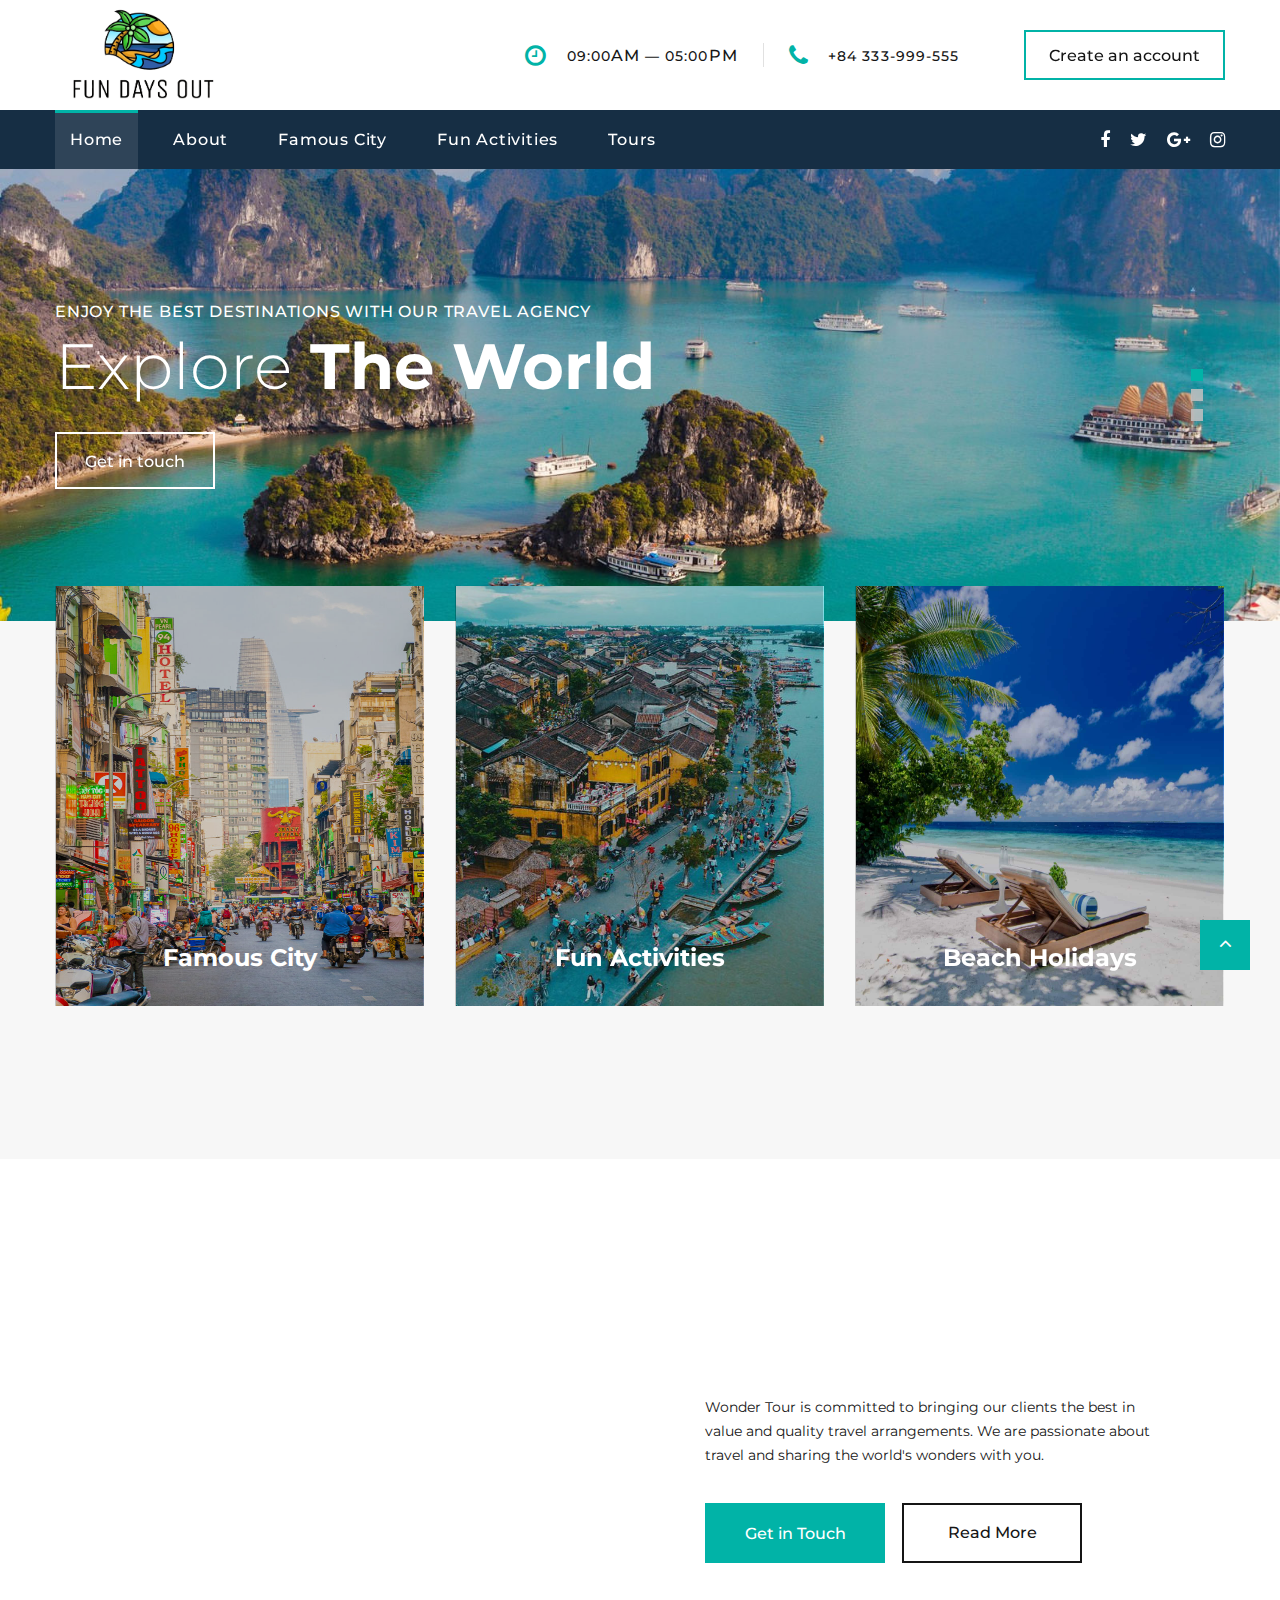
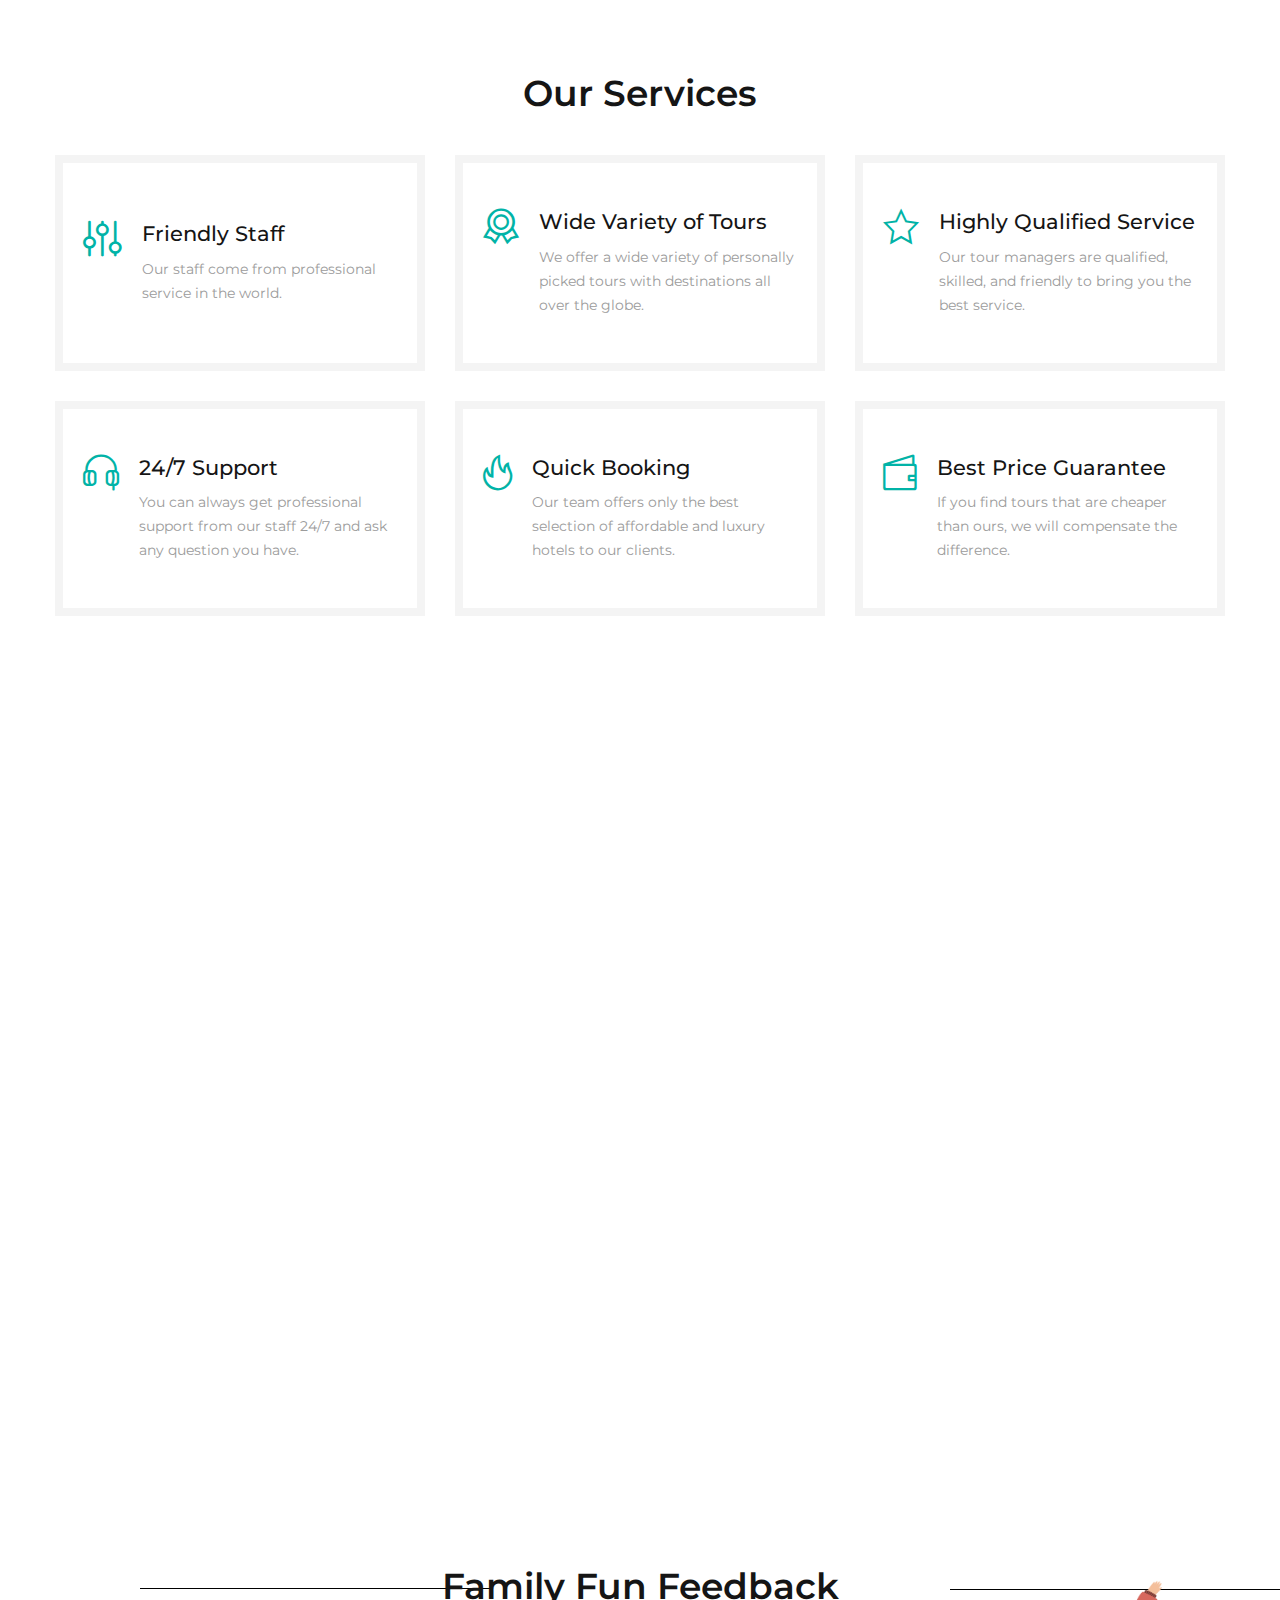
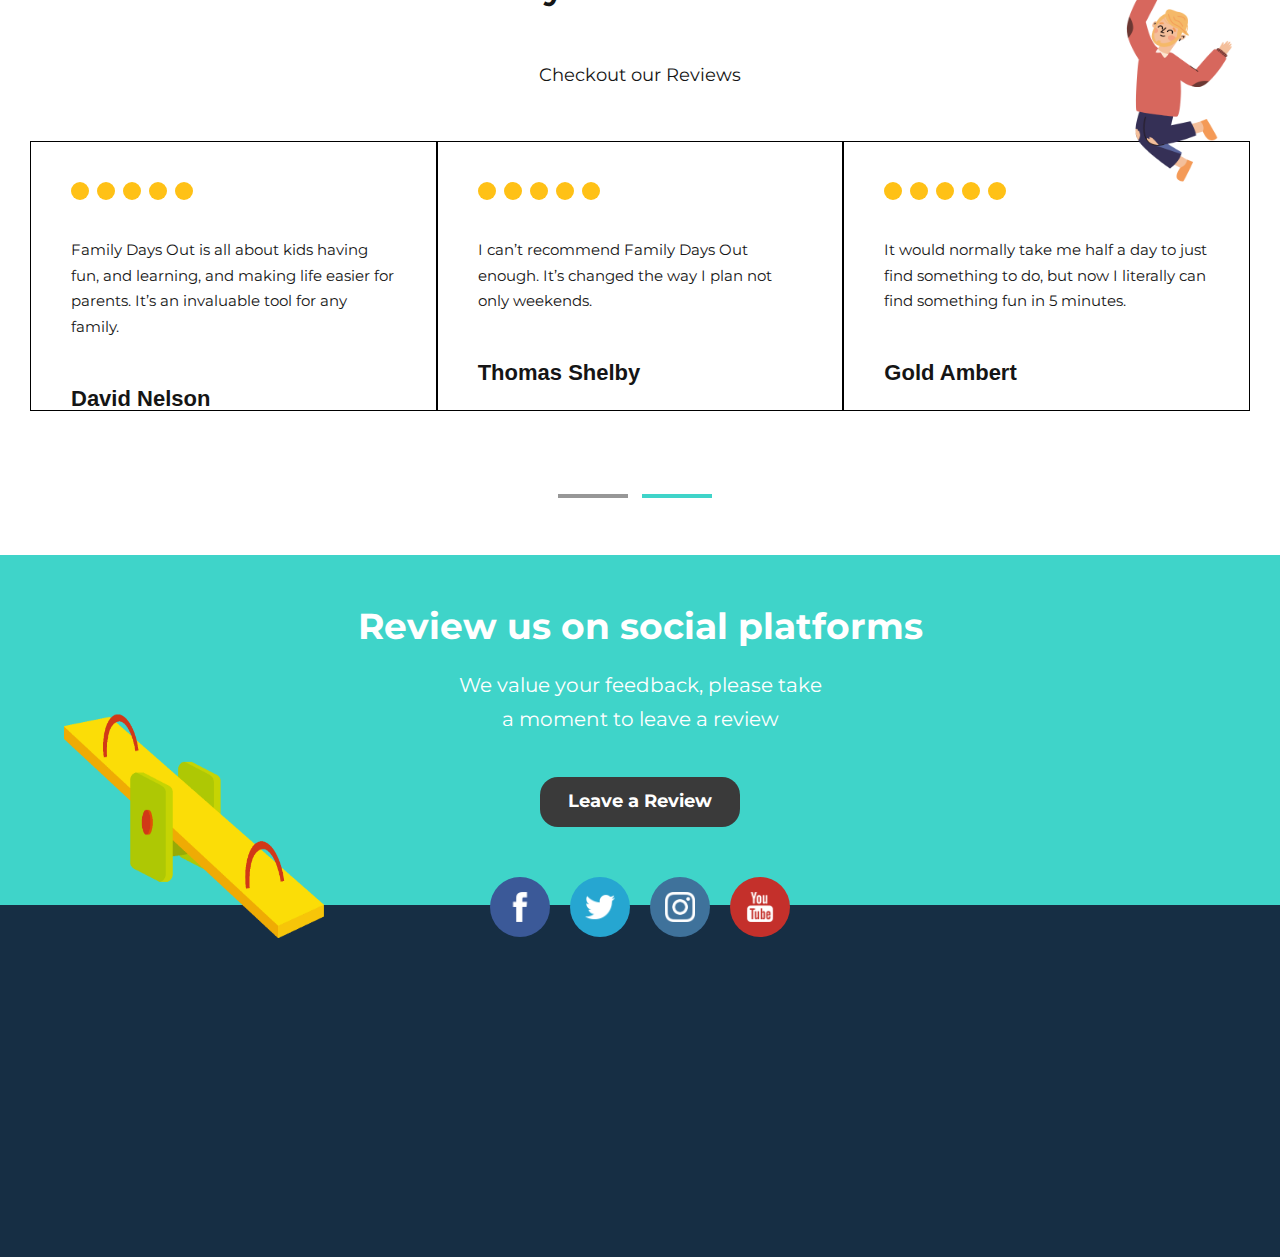
==== commit 9ef89d58: "update" ====
--- a/index.html
+++ b/index.html
@@ -80,6 +80,8 @@
                       </li>
                       <li class="rd-nav-item"><a class="rd-nav-link" href="FunActivities.html">Fun Activities</a>
                       </li>
+                      <li class="rd-nav-item"><a class="rd-nav-link" href="testtour.html">Tours</a>
+                      </li>
                     </ul>
                   </div>
                 </div>
--- a/css/style.css
+++ b/css/style.css
@@ -25473,4 +25473,10 @@
 	position: absolute;
 	top: 1880px;
 	right: 0px;
+}
+
+.tourDANbtn{
+	height: 50px;
+	width: 150px;
+	color: red;
 }